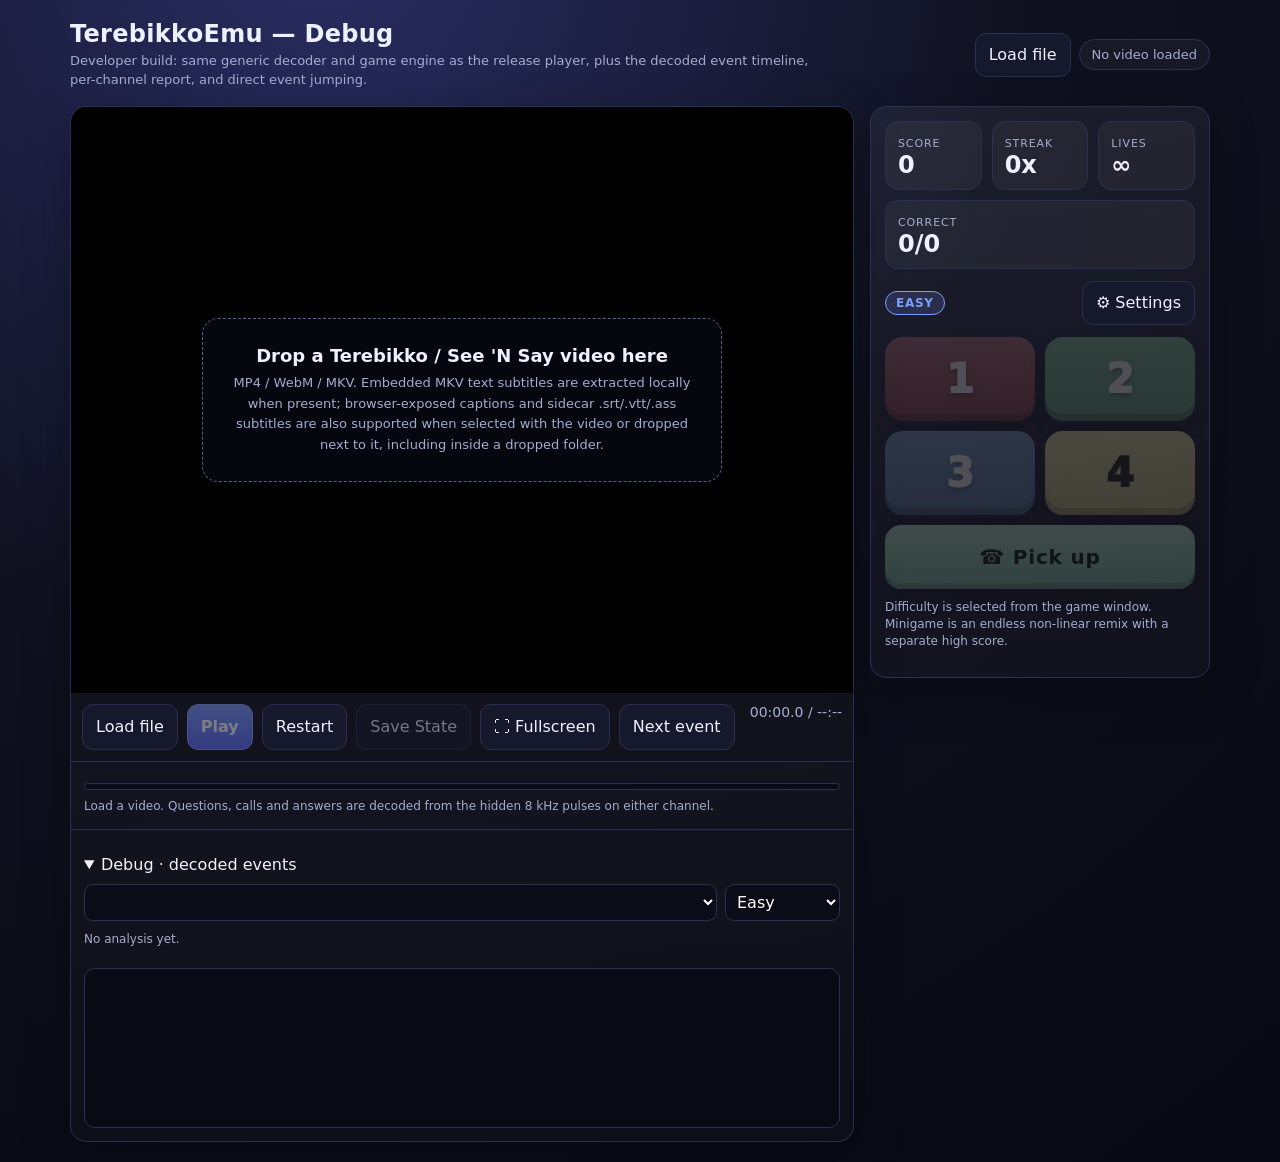
==== web/debug.html @ 81b49f6e "Web version now in tree (properly)" ====
<!doctype html>
<html lang="en">
<head>
<meta charset="utf-8" />
<meta name="viewport" content="width=device-width, initial-scale=1, viewport-fit=cover" />
<title>TerebikkoEmu — Debug</title>
<meta name="terebikko-build" content="terebikko-debug-2026-11-04" />
<style>
:root{--bg:#0c0d1a;--panel:#16182b;--ink:#eef1ff;--muted:#a6acd0;--line:#2c3050;--good:#37d99a;--bad:#ff5d74;--warn:#ffd166;--accent:#7c9cff;--red:#db3545;--green:#40b96d;--blue:#4184d9;--yellow:#e4cc42;}
*{box-sizing:border-box}
body{margin:0;background:radial-gradient(circle at 25% -5%,#282d62 0,#10111f 46%,#070811 100%);color:var(--ink);font-family:Inter,system-ui,-apple-system,Segoe UI,Roboto,Arial,sans-serif;min-height:100vh}
button,input,select{font:inherit}
button:disabled{opacity:.48;cursor:not-allowed}
.hidden{display:none!important}
.wrap{max-width:1180px;margin:0 auto;padding:20px}
header{display:flex;gap:14px;align-items:center;justify-content:space-between;flex-wrap:wrap;margin-bottom:16px}
h1{font-size:24px;margin:0;letter-spacing:.3px}
.sub{color:var(--muted);font-size:13px;margin-top:4px;max-width:760px;line-height:1.45}
.topbtns{display:flex;gap:8px;align-items:center;flex-wrap:wrap}
.pill{border:1px solid var(--line);background:rgba(255,255,255,.04);border-radius:999px;padding:7px 12px;color:var(--muted);font-size:13px;white-space:nowrap}
.btn{border:1px solid var(--line);background:var(--panel);color:var(--ink);border-radius:11px;padding:9px 13px;min-height:44px;line-height:1.1;cursor:pointer;transition:.12s;display:inline-flex;align-items:center;justify-content:center;gap:7px}
.btn:hover{filter:brightness(1.14);transform:translateY(-1px)}
.btn:disabled{opacity:.45;cursor:not-allowed;transform:none;filter:none}
.btn.primary{background:linear-gradient(180deg,#7c9cff,#5d6dff);border-color:#93a8ff;color:#fff;font-weight:700}
.grid{display:grid;grid-template-columns:minmax(0,1fr) 340px;gap:16px;align-items:start}
.panel{background:linear-gradient(180deg,rgba(255,255,255,.05),rgba(255,255,255,.02));border:1px solid var(--line);border-radius:16px;box-shadow:0 16px 48px rgba(0,0,0,.3);overflow:hidden}
.panel.pad{padding:14px}
#stage{position:relative}
.screen{position:relative;aspect-ratio:4/3;background:#000;display:grid;place-items:center;overflow:hidden}
video{width:100%;height:100%;object-fit:contain;background:#000;display:block}
video::-webkit-media-controls{display:none!important}
.maniaTransition{position:absolute;inset:0;z-index:11;overflow:hidden;background:#000;pointer-events:none;contain:layout paint}
.maniaTransition.hidden{display:none!important}
.maniaTransitionFrame{position:absolute;inset:0;width:100%;height:100%;object-fit:contain;background:#000;will-change:transform;backface-visibility:hidden}
.maniaTransitionFrame.old{z-index:1}.maniaTransitionFrame.new{z-index:2}
.subtitleOverlay{position:absolute;left:6%;right:6%;bottom:7%;z-index:12;pointer-events:none;text-align:center;white-space:pre-line;color:#fff;font-weight:850;font-size:clamp(18px,3.2vw,32px);line-height:1.22;text-shadow:0 2px 4px #000,0 0 12px #000}
.subtitleOverlay:not(.hidden){display:block}.subtitleOverlay.hidden{display:none!important}
.overlay{position:absolute;inset:0;pointer-events:none;display:grid;place-items:center;text-align:center;padding:20px}
.overlay.hidden{display:none}
.drop{border:1.5px dashed #596087;background:rgba(8,9,20,.7);border-radius:16px;padding:26px;cursor:pointer;pointer-events:auto;max-width:520px}
.drop b{display:block;font-size:18px;margin-bottom:6px}.drop span{color:var(--muted);font-size:13px;line-height:1.45}
.startOverlay{background:rgba(0,0,0,.38);z-index:13;cursor:pointer;pointer-events:auto}
.startButton{pointer-events:auto;display:grid;place-items:center;width:116px;height:116px;border-radius:999px;background:rgba(0,0,0,.52);border:1px solid rgba(255,255,255,.28);box-shadow:0 18px 60px rgba(0,0,0,.45),inset 0 0 0 10px rgba(255,255,255,.06)}
.playGlyph{font-size:58px;line-height:1;color:#fff;margin-left:8px;text-shadow:0 3px 18px rgba(0,0,0,.8)}
.fileInput{position:fixed;left:-9999px;width:1px;height:1px;opacity:0}
.bigStatus{font-weight:900;letter-spacing:.05em;text-transform:uppercase;text-shadow:0 3px 16px #000;font-size:clamp(34px,8vw,86px)}
.bigStatus.good{color:var(--good)}.bigStatus.bad{color:var(--bad)}.bigStatus.warn{color:var(--warn)}
.statusOverlay{background:rgba(8,9,20,.28);z-index:15}
.callOverlay{background:rgba(8,9,20,.5);backdrop-filter:blur(2px);z-index:16;opacity:1;transition:opacity .24s ease,background-color .24s ease;will-change:opacity}
.callOverlay.hidden{display:grid!important;opacity:0}
.callCard{border:2px solid var(--warn);border-radius:18px;padding:22px 30px;background:rgba(10,11,24,.85);box-shadow:0 0 0 4px rgba(255,209,102,.16),0 20px 60px rgba(0,0,0,.5);animation:ring .5s ease-in-out infinite alternate}
@keyframes ring{from{transform:rotate(-2deg) scale(1)}to{transform:rotate(2deg) scale(1.04)}}
.callCard .em{font-size:46px}.callCard h2{margin:6px 0 4px;font-size:26px;letter-spacing:.05em}.callCard p{margin:0;color:var(--muted)}
.qteRing{position:absolute;right:16px;top:16px;width:74px;height:74px;border-radius:999px;display:none;place-items:center;background:conic-gradient(var(--warn) var(--deg,360deg),rgba(255,255,255,.12) 0);box-shadow:inset 0 0 0 8px rgba(0,0,0,.4),0 8px 24px rgba(0,0,0,.4);font-weight:900;font-size:26px;font-variant-numeric:tabular-nums;z-index:14}
.qteRing.show{display:grid}
.qteRing span{display:grid;place-items:center;width:50px;height:50px;border-radius:999px;background:rgba(8,9,20,.9)}
.gameOver{position:absolute;inset:0;background:rgba(0,0,0,.78);display:none;place-items:center;z-index:20}
.gameOver.hidden{display:none}.gameOver:not(.hidden){display:grid}
.gameOver .inner{text-align:center}.gameOver .big{font-weight:950;font-size:clamp(40px,9vw,100px);color:#fff;text-shadow:0 0 22px rgba(255,93,116,.85)}
.gameOver .small{color:var(--muted);margin-top:8px;font-size:18px}
.results{position:absolute;inset:0;background:rgba(6,7,16,.9);display:none;place-items:center;z-index:21;padding:20px}
.results.hidden{display:none}.results:not(.hidden){display:grid}
.resultsCard{text-align:center;border:1px solid var(--line);border-radius:20px;padding:26px 34px;background:linear-gradient(180deg,rgba(24,26,46,.96),rgba(12,13,25,.96));box-shadow:0 22px 70px rgba(0,0,0,.6)}
.resultsCard h2{margin:0 0 6px;letter-spacing:.05em;text-transform:uppercase}.resultsCard .score{font-size:56px;font-weight:950;color:var(--good)}
.resultsActions{display:flex;gap:9px;justify-content:center;flex-wrap:wrap;margin-top:14px}
.difficultyOverlay{background:rgba(5,6,14,.72);backdrop-filter:blur(2px);z-index:18}
.difficultyCard{pointer-events:auto;width:min(520px,94vw);border:1px solid var(--line);border-radius:18px;background:linear-gradient(180deg,rgba(24,26,46,.98),rgba(12,13,25,.98));box-shadow:0 22px 70px rgba(0,0,0,.6);padding:18px;text-align:left}
.difficultyTabs{display:grid;grid-template-columns:repeat(4,1fr);gap:8px;margin-bottom:12px}
.difficultyChoice{border:1px solid var(--line);background:#101224;color:var(--ink);border-radius:11px;padding:10px 8px;font-weight:900;cursor:pointer}
.difficultyChoice.selected{border-color:var(--warn);box-shadow:0 0 0 2px rgba(255,209,102,.18);color:#fff}
.difficultyText{color:var(--muted);font-size:13px;line-height:1.45;min-height:38px}
.videoBar{display:flex;gap:9px;align-items:stretch;padding:11px;background:rgba(0,0,0,.2)}
.videoBar .btn{height:46px;min-height:46px}
.timeBox{margin-left:auto;color:var(--muted);font-variant-numeric:tabular-nums;font-size:14px}
.hud{display:flex;gap:10px;flex-wrap:wrap;margin-bottom:12px}
.sideTop{display:flex;align-items:center;gap:10px;margin-bottom:6px}
.sideTop #settingsBtn{margin-left:auto}
.hcard{flex:1;min-width:80px;background:rgba(255,255,255,.045);border:1px solid var(--line);border-radius:13px;padding:10px 12px}
.hcard b{display:block;font-size:24px}.hcard span{color:var(--muted);font-size:11px;text-transform:uppercase;letter-spacing:.08em}
.badge{display:inline-block;padding:4px 10px;border-radius:999px;font-size:12px;font-weight:800;letter-spacing:.06em}
.badge.hard{background:rgba(255,93,116,.18);color:var(--bad);border:1px solid var(--bad)}
.badge.veryhard{background:rgba(255,209,102,.18);color:var(--warn);border:1px solid var(--warn)}
.badge.mania{background:rgba(55,217,154,.18);color:var(--good);border:1px solid var(--good)}
.badge.practice{background:rgba(124,156,255,.16);color:var(--accent);border:1px solid var(--accent)}
.phone{display:grid;grid-template-columns:1fr 1fr;gap:10px;margin-top:12px}
.phoneBtn{border:0;border-radius:18px;color:#fff;min-height:84px;font-size:40px;font-weight:950;text-shadow:0 2px 5px rgba(0,0,0,.35);box-shadow:inset 0 -7px 0 rgba(0,0,0,.18),0 9px 20px rgba(0,0,0,.22);cursor:pointer;transition:.09s;position:relative}
.phoneBtn:active{transform:translateY(4px)}
.phoneBtn:disabled{filter:grayscale(.55) brightness(.55);cursor:not-allowed;transform:none}
.b1{background:linear-gradient(180deg,#ff6374,var(--red))}.b2{background:linear-gradient(180deg,#55d981,var(--green))}.b3{background:linear-gradient(180deg,#60a9ff,var(--blue))}.b4{background:linear-gradient(180deg,#ffe46b,var(--yellow));color:#2d2d18;text-shadow:none}
.pickupBtn{width:100%;margin-top:10px;border:0;border-radius:16px;min-height:64px;font-size:20px;font-weight:900;letter-spacing:.04em;color:#06210f;background:linear-gradient(180deg,#8df0b0,#37d99a);box-shadow:inset 0 -6px 0 rgba(0,0,0,.16),0 9px 20px rgba(0,0,0,.22);cursor:pointer;transition:.1s}
.pickupBtn:disabled{filter:grayscale(.6) brightness(.6);cursor:not-allowed}
.pickupBtn.live{animation:pulse .7s ease-in-out infinite alternate}
@keyframes pulse{from{box-shadow:inset 0 -6px 0 rgba(0,0,0,.16),0 0 0 0 rgba(55,217,154,.5)}to{box-shadow:inset 0 -6px 0 rgba(0,0,0,.16),0 0 0 12px rgba(55,217,154,0)}}
.config{padding:13px;border-top:1px solid var(--line);background:rgba(0,0,0,.12)}
.progress{height:7px;background:#0a0b16;border:1px solid var(--line);border-radius:999px;overflow:hidden;margin:8px 0}.progress i{display:block;height:100%;width:0;background:linear-gradient(90deg,#7c9cff,#37d99a);transition:width .15s}
.decodeOverlay{z-index:24;background:rgba(5,6,14,.74);backdrop-filter:blur(2px);pointer-events:auto}
.decodeCard{width:min(440px,88vw);border:1px solid var(--line);border-radius:16px;background:linear-gradient(180deg,rgba(24,26,46,.97),rgba(12,13,25,.97));box-shadow:0 20px 60px rgba(0,0,0,.55);padding:18px;text-align:left}
.decodeCard b{display:block;margin-bottom:10px;font-size:15px;letter-spacing:.08em;text-transform:uppercase}.decodeProgress{height:10px;background:#090a14;border:1px solid var(--line);border-radius:999px;overflow:hidden}.decodeProgress i{display:block;height:100%;width:0;background:linear-gradient(90deg,#7c9cff,#37d99a);transition:width .15s}.decodeCard .mini{margin-top:10px}
.sideFsBtn,.sideStateBtn{display:none;padding:8px 10px;min-width:0;white-space:nowrap;justify-content:center}
body.fs.fsControls .sideFsBtn,body.fs.fsControls .sideStateBtn{display:inline-flex}
.stateCard .mini{margin-top:0}.stateActions{display:flex;gap:8px;flex-wrap:wrap;margin-top:14px}.stateActions .btn{flex:1;min-width:120px}
.mini{font-size:12px;color:var(--muted);line-height:1.45}
.modal{position:fixed;inset:0;background:rgba(4,5,12,.7);display:none;align-items:center;justify-content:center;z-index:50;padding:18px;overflow:auto;overscroll-behavior:contain}
.modal.hidden{display:none}.modal:not(.hidden){display:flex}
.modalCard{width:min(520px,96vw);max-height:calc(100dvh - 36px);overflow:auto;-webkit-overflow-scrolling:touch;box-sizing:border-box;border:1px solid var(--line);border-radius:18px;background:linear-gradient(180deg,#181a2e,#0f1020);box-shadow:0 26px 80px rgba(0,0,0,.6);padding:20px}
.modalCard h2{margin:0 0 12px}
.row{display:flex;justify-content:space-between;align-items:center;gap:10px;padding:9px 0;border-bottom:1px solid rgba(255,255,255,.07)}
.keyRow,.padRow{cursor:pointer}.keyRow:hover,.padRow:hover{color:#fff}.keyVal,.padVal{font-family:ui-monospace,monospace;background:#0b0c18;border:1px solid var(--line);border-radius:8px;padding:4px 10px;min-width:80px;text-align:center}
.optRow{display:flex;align-items:center;gap:10px;color:var(--muted);font-size:14px;padding:8px 0}
.musicOpt{display:grid;grid-template-columns:minmax(0,1fr) auto;gap:10px;align-items:center;padding:10px 0;border-bottom:1px solid rgba(255,255,255,.07)}
.musicOpt b{display:block;color:var(--ink);font-size:14px;margin-bottom:2px}.musicOpt .mini{display:block}.musicOptActions{display:flex;gap:8px;flex-wrap:wrap;justify-content:flex-end}.musicOptActions .btn{padding:8px 10px}
.optRow input[type=number]{width:64px;background:#0b0c18;border:1px solid var(--line);border-radius:8px;color:var(--ink);padding:6px}
.optRow select{background:#0b0c18;border:1px solid var(--line);border-radius:8px;color:var(--ink);padding:6px}
.log{height:160px;overflow:auto;background:#090a14;border:1px solid var(--line);border-radius:11px;padding:9px;font-family:ui-monospace,monospace;font-size:12px;color:#cdd3ff;white-space:pre-wrap;margin-top:10px}
table{width:100%;border-collapse:collapse;font-size:12px}th,td{border-bottom:1px solid rgba(255,255,255,.08);padding:6px;text-align:left}th{color:var(--muted)}
.desktopOnly{display:flex}
body.fs{overflow:hidden;background:#000}
body.fs .wrap{max-width:none;padding:0}
body.fs header,body.fs .config,body.fs .videoBar{display:none}
body.fs aside{display:none}
body.fs .grid{grid-template-columns:1fr;gap:0;height:100vh}
body.fs main.panel{border:0;border-radius:0;box-shadow:none;background:#000}
body.fs #stage,body.fs .screen{height:100vh;aspect-ratio:auto}
body.fs video{object-fit:contain}
body.fs.fsControls .grid{grid-template-columns:minmax(0,min(calc(100vh * 4 / 3),calc(100vw - 320px))) minmax(300px,1fr);gap:0}
body.fs.fsControls #stage{height:100vh;display:grid;place-items:center;background:#000}
body.fs.fsControls .screen{width:min(100%,calc(100vh * 4 / 3));height:auto;max-height:100vh;aspect-ratio:4/3}
body.fs.fsControls aside{display:flex;flex-direction:column;height:100vh;overflow:auto;border:0;border-left:1px solid var(--line);border-radius:0;box-shadow:none;background:linear-gradient(180deg,#17192b,#090a14)}
body.fs.fsControls aside .mini{display:none}
body.fs.fsControls aside .hud{margin-bottom:14px}
body.fs.fsControls aside .phone{flex:1;grid-template-rows:1fr 1fr;min-height:0}
body.fs.fsControls aside .phoneBtn{min-height:0;font-size:clamp(34px,7vh,72px);border-radius:14px}
body.fs.fsControls aside .pickupBtn{min-height:clamp(68px,15vh,138px);font-size:clamp(20px,4vh,36px);border-radius:14px}
body.drag:before{content:'Drop a video to load';position:fixed;z-index:9999;left:50%;top:16px;transform:translateX(-50%);padding:9px 16px;border:2px dashed var(--accent);border-radius:999px;background:rgba(12,13,25,.92);font-weight:800}

/* Mobile layout pass: keep transport, result dialogs and fullscreen controls inside the phone viewport. */
@media(max-width:700px){
  body{min-height:100dvh;overflow-x:hidden;-webkit-text-size-adjust:100%;touch-action:manipulation}
  .wrap{width:100%;max-width:none;margin:0;padding:calc(10px + env(safe-area-inset-top)) 10px calc(10px + env(safe-area-inset-bottom))}
  header{gap:10px;margin-bottom:10px}
  header h1{font-size:18px}
  .sub{display:none}
  .topbtns{width:100%;display:grid;grid-template-columns:auto minmax(0,1fr);gap:9px}
  .topbtns .btn{min-height:48px;justify-content:center}
  .pill{min-width:0;display:flex;align-items:center;overflow:hidden;text-overflow:ellipsis}
  .grid{gap:10px}
  .panel{border-radius:14px}
  .panel.pad{padding:10px}
  .screen{border-radius:0}
  .overlay{padding:10px}
  .subtitleOverlay{left:4%;right:4%;bottom:5%;font-size:clamp(15px,5vw,24px);line-height:1.18}
  .drop{padding:18px 14px;border-radius:14px}
  .drop b{font-size:16px}
  .drop span{font-size:12px}
  .startButton{width:86px;height:86px}
  .playGlyph{font-size:42px}
  .qteRing{right:9px;top:9px;width:58px;height:58px;font-size:20px}
  .qteRing span{width:39px;height:39px}
  .difficultyCard{width:calc(100vw - 26px);padding:13px;border-radius:16px}
  .difficultyTabs{gap:6px}
  .difficultyChoice{padding:9px 5px;font-size:12px;border-radius:10px}
  .difficultyText{font-size:12px;min-height:0}
  .results{padding:8px;align-items:center;overflow:hidden}
  .resultsCard{width:min(100%,calc(100vw - 24px));max-height:calc(100% - 16px);overflow:auto;-webkit-overflow-scrolling:touch;padding:14px;border-radius:16px}
  .resultsCard h2{font-size:clamp(24px,7.5vw,34px);line-height:1.05;margin:0 0 4px}
  .resultsCard .score{font-size:clamp(44px,16vw,68px);line-height:1.02}
  #resultLine{font-size:clamp(15px,4.3vw,20px);line-height:1.25;margin:8px 0 0}
  .resultsActions{display:grid;grid-template-columns:1fr;gap:8px;margin-top:10px}
  .resultsActions .btn{width:100%;justify-content:center;min-height:42px;padding:8px 10px;font-size:clamp(15px,4.4vw,19px);border-radius:12px}
  .gameOver .big{font-size:clamp(34px,14vw,70px)}
  .gameOver .small{font-size:15px}
  .videoBar{display:grid;grid-template-columns:repeat(auto-fit,minmax(92px,1fr));gap:8px;padding:9px;align-items:stretch}
  .videoBar .btn{min-width:0;height:52px;min-height:52px;padding:8px 6px;justify-content:center;text-align:center;border-radius:12px;line-height:1.1;white-space:normal}
  .videoBar #fullscreenBtn{font-size:0}
  .videoBar #fullscreenBtn::after{content:'Fullscreen';font-size:15px}
  .videoBar #stateBtn{font-size:0}
  .videoBar #stateBtn::after{content:'Save';font-size:15px}
  .videoBar #nextBtn{grid-column:span 2}
  .timeBox{grid-column:1/-1;margin-left:0;text-align:center;font-size:13px;white-space:normal}
  .config{padding:10px}
  .progress{margin:6px 0}
  .mini{font-size:12px}
  .hud{display:grid;grid-template-columns:repeat(3,minmax(0,1fr));gap:8px;margin-bottom:10px}
  .hcard{min-width:0;padding:10px;border-radius:12px}
  .hcard b{font-size:clamp(22px,7vw,34px);line-height:1.08}
  .hcard span{font-size:10px}
  .hcard:last-child{grid-column:1/-1}
  .badge{font-size:12px;padding:5px 11px}
  #settingsBtn{padding:8px 10px}
  .sideFsBtn{width:48px;padding:8px 0;font-size:18px;border-radius:10px}
  .phone{gap:10px;margin-top:10px}
  .phoneBtn{min-height:clamp(70px,18vw,96px);font-size:clamp(32px,11vw,52px);border-radius:16px}
  .pickupBtn{min-height:58px;font-size:clamp(18px,6vw,26px);border-radius:14px}
  .modal{padding:10px}
  .results:not(.hidden){position:fixed;inset:0;z-index:80;display:grid;place-items:center;background:rgba(6,7,16,.88);padding:calc(12px + env(safe-area-inset-top)) calc(12px + env(safe-area-inset-right)) calc(12px + env(safe-area-inset-bottom)) calc(12px + env(safe-area-inset-left))}
  .resultsCard{width:min(100%,520px);max-height:calc(100dvh - 28px);overflow:auto;-webkit-overflow-scrolling:touch}
  .difficultyOverlay:not(.hidden){position:fixed;inset:0;z-index:79}
  .gameOver:not(.hidden){position:fixed;inset:0;z-index:78}
  .modal{padding:calc(8px + env(safe-area-inset-top)) calc(8px + env(safe-area-inset-right)) calc(8px + env(safe-area-inset-bottom)) calc(8px + env(safe-area-inset-left));align-items:flex-start}
  .modalCard{width:calc(100vw - 16px - env(safe-area-inset-left) - env(safe-area-inset-right));max-height:calc(100dvh - 16px - env(safe-area-inset-top) - env(safe-area-inset-bottom));overflow:auto;padding:13px;border-radius:16px}
  .modalCard h2{font-size:17px;margin-bottom:8px}
  .optRow{display:grid;grid-template-columns:minmax(0,1fr) auto;gap:7px;font-size:13px;padding:7px 0}
  .optRow .mini{grid-column:1/-1}
  .musicOpt{grid-template-columns:1fr;gap:8px;padding:8px 0}.musicOptActions{display:grid;grid-template-columns:1fr 1fr;justify-content:stretch}.musicOptActions .btn{width:100%;justify-content:center}
  .row{gap:8px;padding:8px 0;align-items:flex-start}.row span:first-child{min-width:0;overflow-wrap:anywhere}.keyVal,.padVal{min-width:58px;max-width:45vw;overflow:hidden;text-overflow:ellipsis;white-space:nowrap;padding:4px 7px}
}

@media(max-width:380px){
  .videoBar #nextBtn{grid-column:auto}
  .difficultyTabs{grid-template-columns:repeat(2,1fr)}
  .topbtns{grid-template-columns:1fr}
}

@media(max-height:620px){
  .modal{align-items:flex-start}
  .modalCard{max-height:calc(100dvh - 16px);padding:12px}
  .modalCard h2{font-size:16px;margin:0 0 7px}
  .row{padding:6px 0}.optRow{padding:6px 0}
}

@media(max-width:920px){
  .grid{grid-template-columns:1fr}
  .desktopOnly{display:none!important}
  body.fs.fsControls .grid{grid-template-columns:1fr;grid-template-rows:minmax(0,1fr) auto;height:100vh}
  body.fs.fsControls #stage{height:100%;min-height:0}
  body.fs.fsControls .screen{width:min(100vw,calc((100vh - 236px) * 4 / 3));height:auto;max-height:calc(100vh - 236px);aspect-ratio:4/3}
  body.fs.fsControls aside{height:auto;max-height:236px;border-left:0;border-top:1px solid var(--line);padding:8px;overflow:hidden}
  body.fs.fsControls aside .hud{display:none}
  body.fs.fsControls aside > div:first-of-type{display:none!important}
  body.fs.fsControls aside .phone{grid-template-columns:repeat(4,1fr);gap:7px;margin-top:0}
  body.fs.fsControls aside .phoneBtn{min-height:74px;font-size:30px;border-radius:11px}
  body.fs.fsControls aside .pickupBtn{min-height:58px;margin-top:7px;font-size:19px;border-radius:11px}
}

/* Fullscreen phones: use the actual remaining row height instead of letting the 4:3 stage consume the whole viewport. */
@media(max-width:920px){
  body.fs{height:100dvh;overflow:hidden;overscroll-behavior:none}
  body.fs .wrap{height:100dvh;padding:0}
  body.fs.fsControls .grid{height:100dvh;grid-template-columns:1fr;grid-template-rows:minmax(0,1fr) auto;gap:0;overflow:hidden}
  body.fs.fsControls main.panel{min-height:0;overflow:hidden}
  body.fs.fsControls #stage{height:100%;min-height:0;display:grid;place-items:stretch;overflow:hidden;background:#000}
  body.fs.fsControls .screen{width:100%;height:100%!important;max-height:none;aspect-ratio:auto;border-radius:0}
  body.fs.fsControls aside{height:auto;max-height:38dvh;border-left:0;border-top:1px solid var(--line);padding:8px calc(8px + env(safe-area-inset-right)) calc(8px + env(safe-area-inset-bottom)) calc(8px + env(safe-area-inset-left));overflow:hidden}
  body.fs.fsControls aside .hud{display:none}
  body.fs.fsControls aside > div:first-of-type{display:none!important}
  body.fs.fsControls aside .phone{grid-template-columns:repeat(4,minmax(0,1fr));gap:7px;margin-top:0}
  body.fs.fsControls aside .phoneBtn{min-height:clamp(58px,10dvh,82px);font-size:clamp(26px,6dvh,38px);border-radius:11px}
  body.fs.fsControls aside .pickupBtn{min-height:clamp(50px,8dvh,66px);margin-top:7px;font-size:clamp(17px,3.5dvh,22px);border-radius:11px}
  body.fs.fsControls .resultsCard{max-height:calc(100% - 16px)}
}

</style>
</head>
<body>
<div class="wrap">
  <header>
    <div><h1>TerebikkoEmu — Debug</h1><div class="sub">Developer build: same generic decoder and game engine as the release player, plus the decoded event timeline, per-channel report, and direct event jumping.</div></div>
    <div class="topbtns"><button class="btn" id="uploadBtnTop">Load file</button><div class="pill" id="analysisPill">No video loaded</div></div>
  </header>
  <div class="grid" id="appGrid">
    <main class="panel">
      <div id="stage">
      <div class="screen" id="screen">
        <video id="video" playsinline preload="metadata"></video>
        <div class="maniaTransition hidden" id="maniaTransition"><canvas class="maniaTransitionFrame old" id="maniaTransitionOld"></canvas><canvas class="maniaTransitionFrame new" id="maniaTransitionNew"></canvas></div>
        <div class="subtitleOverlay hidden" id="subtitleOverlay"></div>
        <div class="overlay" id="emptyOverlay"><div class="drop" id="dropZone"><b>Drop a Terebikko / See 'N Say video here</b><span>MP4 / WebM / MKV. Embedded MKV text subtitles are extracted locally when present; browser-exposed captions and sidecar .srt/.vtt/.ass subtitles are also supported when selected with the video or dropped next to it, including inside a dropped folder.</span></div></div>
        <div class="overlay hidden startOverlay" id="startOverlay"><div class="startButton" role="button" aria-label="Start"><div class="playGlyph">&#9654;</div></div></div>
        <div class="overlay hidden decodeOverlay" id="decodeOverlay"><div class="decodeCard"><b>Audio decode</b><div class="decodeProgress"><i id="decodeProgressBar"></i></div><div class="mini" id="decodeProgressText">Decoding audio...</div></div></div>
        <div class="overlay hidden statusOverlay" id="statusOverlay"><div class="bigStatus" id="statusText"></div></div>
        <div class="overlay hidden callOverlay" id="callOverlay"><div class="callCard"><div class="em">&#9742;</div><h2 id="callTitle">INCOMING CALL</h2><p id="callHint">Pick up the phone</p></div></div>
        <div class="qteRing" id="qteRing"><span id="qteNum">--</span></div>
        <div class="overlay hidden difficultyOverlay" id="difficultyOverlay"><div class="difficultyCard">
          <div class="difficultyTabs">
            <button class="difficultyChoice" data-mode="easy">Easy</button>
            <button class="difficultyChoice" data-mode="hard">Hard</button>
            <button class="difficultyChoice" data-mode="veryHard">Very hard</button>
            <button class="difficultyChoice" data-mode="mania">Minigame</button>
          </div>
          <div class="difficultyText">Choose a mode to continue. Easy is free play. Hard retries misses from checkpoints. Very hard shortens cue windows and punishes early input. Minigame is an endless high-score remix with random decoded clips, rising speed, multi-pickup bursts, questions, and short breaks.</div>
        </div></div>
        <div class="gameOver hidden" id="gameOver"><div class="inner"><div class="big" id="gameOverText">MISS!</div><div class="small" id="gameOverSub"></div></div></div>
        <div class="results hidden" id="results"><div class="resultsCard"><h2 id="resultTitle">Results</h2><div class="score" id="resultScore">0</div><p id="resultLine"></p><div class="resultsActions"><button class="btn primary hidden" id="resultRetry">Try again</button><button class="btn hidden" id="resultDifficulty">Switch difficulty</button><button class="btn" id="resultsClose">Close</button></div></div></div>
      </div>
      </div>
      <div class="videoBar">
        <button class="btn" id="uploadBtn">Load file</button>
        <button class="btn primary" id="playPause" disabled title="Load a video with a decodable audio track first.">Play</button>
        <button class="btn" id="restartBtn">Restart</button>
        <button class="btn" id="stateBtn" disabled title="Save states are available in Easy and Hard only.">Save State</button>
        <button class="btn" id="fullscreenBtn" title="Fullscreen">&#9974; Fullscreen</button>
        <button class="btn" id="nextBtn" title="Jump to next decoded event">Next event</button>
        <div class="timeBox"><span id="curTime">00:00.0</span> / <span id="durTime">--:--</span></div>
      </div>
      <div class="config">
        <div class="progress"><i id="progressBar"></i></div>
        <div class="mini" id="progressText">Load a video. Questions, calls and answers are decoded from the hidden 8 kHz pulses on either channel.</div>
      </div>

      <div class="config">
        <details open style="margin-top:12px"><summary>Debug · decoded events</summary>
          <div style="display:flex;gap:8px;margin:10px 0;flex-wrap:wrap">
            <select id="eventSelect" style="flex:1;min-width:0;background:#0b0c18;color:#fff;border:1px solid var(--line);border-radius:9px;padding:7px"></select>
            <select id="debugModeSelect" title="Debug difficulty" style="background:#0b0c18;color:#fff;border:1px solid var(--line);border-radius:9px;padding:7px">
              <option value="easy">Easy</option>
              <option value="hard">Hard</option>
              <option value="veryHard">Very hard</option>
              <option value="mania">Minigame</option>
            </select>
          </div>
          <div class="mini" id="channelReport">No analysis yet.</div>
          <div id="eventTable" style="margin-top:10px;max-height:240px;overflow:auto"></div>
          <div class="log" id="log"></div>
        </details>
      </div>

    </main>
    <aside class="panel pad">
      <div class="hud">
        <div class="hcard"><span>Score</span><b id="score">0</b></div>
        <div class="hcard"><span>Streak</span><b id="streak">0x</b></div>
        <div class="hcard"><span>Lives</span><b id="lives">&#8734;</b></div>
        <div class="hcard"><span>Correct</span><b id="qCount">0/0</b></div>
      </div>
      <div class="sideTop"><span class="badge practice" id="modeBadge">PRACTICE</span><button class="btn" id="settingsBtn">&#9881; Settings</button><button class="btn sideStateBtn" id="stateSideBtn" disabled title="Save states are available in Easy and Hard only.">Save</button><button class="btn sideFsBtn" id="fullscreenSideBtn" title="Exit fullscreen" aria-label="Exit fullscreen">⛶</button></div>
      <div class="phone">
        <button class="phoneBtn b1" data-answer="1" disabled>1</button>
        <button class="phoneBtn b2" data-answer="2" disabled>2</button>
        <button class="phoneBtn b3" data-answer="3" disabled>3</button>
        <button class="phoneBtn b4" data-answer="4" disabled>4</button>
      </div>
      <button class="pickupBtn" id="pickupBtn" disabled>&#9742; Pick up</button>
      <p class="mini" style="margin-top:10px">Difficulty is selected from the game window. Minigame is an endless non-linear remix with a separate high score.</p>

    </aside>
  </div>
</div>
  <div class="modal hidden" id="settingsModal"><div class="modalCard">
    <h2>Settings</h2>
    <label class="optRow desktopOnly"><span>Fullscreen side controls</span>
      <input id="fullscreenControlsOpt" type="checkbox" />
      <span class="mini">Keep the video on the left and use the remaining space for buttons</span>
    </label>
    <label class="optRow"><span>Gamepad rumble</span>
      <input id="gamepadRumbleOpt" type="checkbox" />
      <span class="mini">Vibrate on phone-ring prompts when the browser and controller support it</span>
    </label>
    <div class="musicOpt">
      <div>
        <b>Minigame music</b>
        <span class="mini" id="maniaMusicName">No custom music selected</span>
        <span class="mini">Custom music is used first. Without it, Minigame falls back to detected or generated music.</span>
      </div>
      <div class="musicOptActions"><button class="btn" id="chooseManiaMusic">Choose audio</button><button class="btn" id="clearManiaMusic" disabled>Clear</button></div>
    </div>
    <h2 style="margin-top:16px;font-size:16px">Keyboard controls — click a row, then press a key</h2>
    <div class="row keyRow" data-action="ans1"><span>Answer 1</span><span class="keyVal"></span></div>
    <div class="row keyRow" data-action="ans2"><span>Answer 2</span><span class="keyVal"></span></div>
    <div class="row keyRow" data-action="ans3"><span>Answer 3</span><span class="keyVal"></span></div>
    <div class="row keyRow" data-action="ans4"><span>Answer 4</span><span class="keyVal"></span></div>
    <div class="row keyRow" data-action="pickup"><span>Pick up phone</span><span class="keyVal"></span></div>
    <div class="row keyRow" data-action="pause"><span>Play / pause</span><span class="keyVal"></span></div>
    <div class="row keyRow" data-action="fullscreen"><span>Fullscreen</span><span class="keyVal"></span></div>
    <h2 style="margin-top:16px;font-size:16px">Gamepad controls — click a row, then press a button or move a stick</h2>
    <div class="mini" id="gamepadStatus">No gamepad detected</div>
    <div class="row padRow" data-action="ans1"><span>Answer 1</span><span class="padVal"></span></div>
    <div class="row padRow" data-action="ans2"><span>Answer 2</span><span class="padVal"></span></div>
    <div class="row padRow" data-action="ans3"><span>Answer 3</span><span class="padVal"></span></div>
    <div class="row padRow" data-action="ans4"><span>Answer 4</span><span class="padVal"></span></div>
    <div class="row padRow" data-action="pickup"><span>Pick up phone</span><span class="padVal"></span></div>
    <div class="row padRow" data-action="pause"><span>Play / pause</span><span class="padVal"></span></div>
    <div class="row padRow" data-action="fullscreen"><span>Fullscreen</span><span class="padVal"></span></div>
    <div style="display:flex;gap:8px;margin-top:16px;flex-wrap:wrap"><button class="btn primary" id="closeSettings">Done</button><button class="btn" id="resetKeys">Reset keys</button><button class="btn" id="resetGamepad">Reset gamepad</button></div>
  </div></div>

  <div class="modal hidden" id="stateModal"><div class="modalCard stateCard">
    <h2>Save State</h2>
    <p class="mini" id="stateStatus">Save states are only available in Easy and Hard. They are matched by exact file name plus file size.</p>
    <div class="stateActions"><button class="btn primary" id="saveStateAction">Save state</button><button class="btn" id="loadStateAction">Load state</button><button class="btn" id="closeState">Close</button></div>
  </div></div>

<input class="fileInput" id="fileInput" type="file" multiple accept="video/*,audio/*,.srt,.vtt,.ass,.ssa,text/vtt,application/x-subrip,text/plain" />
<input class="fileInput" id="maniaMusicInput" type="file" accept="audio/*,.mp3,.m4a,.aac,.ogg,.oga,.opus,.wav,.flac,.webm" />

<script type="text/plain" id="decoderWorkerSource">
/*
 * Terebikko pulse decoder worker.
 * Embedded as a text/plain script by src/web/build.js so the generated HTML
 * files remain standalone (no external worker file is fetched at runtime).
 */
'use strict';
self.onmessage = function(ev){
  try{
    const samples = ev.data.samples, sr = ev.data.sampleRate;
    const carrier = ev.data.freq || detectCarrier(samples, sr);
    const packets = decode(samples, sr, carrier);
    self.postMessage({type:'done', packets, carrier});
  } catch(err){ self.postMessage({type:'error', message: err && err.message ? err.message : String(err)}); }
};
function postProgress(value, text){ self.postMessage({type:'progress', value, text}); }
function detectCarrier(samples, sr){
  // The control tone is a single narrow carrier, but the exact frequency varies by
  // device: ~8 kHz on Telebikko/Terebikko tapes, ~7 kHz on See 'N Say. Sweep a few
  // candidates with a strided Goertzel and pick the one whose envelope is the most
  // "bursty" (peak-to-median ratio) - i.e. silent most of the time with strong pulses.
  const cands = [6000,6500,7000,7500,8000,8500,9000];
  const win = Math.max(24, Math.round(sr * 0.0015));
  const stride = win * 16;
  let best = 8000, bestRatio = 0;
  for(const f of cands){
    const c2 = 2*Math.cos(2*Math.PI*f/sr);
    const vals = [];
    for(let pos=0; pos+win<samples.length; pos+=stride){
      let s1=0, s2=0;
      for(let k=0;k<win;k++){ const s0 = samples[pos+k] + c2*s1 - s2; s2=s1; s1=s0; }
      vals.push(Math.sqrt(Math.max(0, s1*s1 + s2*s2 - c2*s1*s2)) / win);
    }
    vals.sort((a,b)=>a-b);
    const med = vals[Math.floor(vals.length/2)] || 1e-9;
    const mx = vals[vals.length-1] || 0;
    const ratio = mx / (med || 1e-9);
    if(ratio > bestRatio){ bestRatio = ratio; best = f; }
  }
  return best;
}
function percentile(arr, pct){
  const maxN = 220000, step = Math.max(1, Math.floor(arr.length / maxN)), vals = [];
  for(let i=0;i<arr.length;i+=step){ const v = arr[i]; if(Number.isFinite(v)) vals.push(v); }
  vals.sort((a,b)=>a-b);
  if(!vals.length) return 0;
  return vals[Math.max(0, Math.min(vals.length-1, Math.floor((pct/100)*(vals.length-1))))];
}
function makeEnvelope(samples, sr, freq){
  freq = freq || 8000;
  const step = Math.max(1, Math.round(sr * 0.001));
  const win = Math.max(24, Math.round(sr * 0.0015));
  const bins = Math.max(0, Math.floor((samples.length - win) / step));
  const env = new Float32Array(bins);
  const cos = new Float32Array(win), sin = new Float32Array(win);
  const w = 2*Math.PI*freq/sr;
  for(let n=0;n<win;n++){ cos[n]=Math.cos(w*n); sin[n]=Math.sin(w*n); }
  for(let i=0,pos=0;i<bins;i++,pos+=step){
    let re=0, im=0;
    for(let n=0;n<win;n++){ const x=samples[pos+n]; re += x*cos[n]; im += x*sin[n]; }
    env[i] = Math.sqrt(re*re + im*im) / win;
    if((i % 50000) === 0) postProgress(Math.min(70, (i / Math.max(1,bins))*70), 'Scanning 8 kHz envelope... ' + Math.round((i/Math.max(1,bins))*100) + '%');
  }
  return env;
}
function bitsToBytes(bits){
  const out = [], usable = bits.length - (bits.length % 8);
  for(let i=0;i<usable;i+=8){ out.push(parseInt(bits.slice(i,i+8),2)); }
  return out;
}
function hammingByte(a, b){
  let x = (a ^ b) & 0xFF, n = 0;
  while(x){ n += x & 1; x >>= 1; }
  return n;
}
function decodeAnswerFromBits(bits){
  // Generic answer-pulse decode. Answer pulses are framed by opcode byte 0 = 0x0D /
  // 0x1D, i.e. the bit pattern "000 x 1101" at the start of the packet. Byte 2 holds
  // the correct button in its top two bits; its low nibble is a 0xE/0xF validity
  // marker. answer = top-2-bits(byte2)+1. The tapes send answer pulses in redundant
  // pairs, so accept a one-bit opcode error on longer packets at lower confidence; the
  // event-level vote can then use the clean companion pulse without per-tape signatures.
  if(bits.length < 24) return {answer:null, confidence:0};
  const byte0 = parseInt(bits.slice(0, 8), 2);
  const byte2 = parseInt(bits.slice(16, 24), 2);
  const low = byte2 & 0x0F;
  if(!(low === 0x0F || low === 0x0E)) return {answer:null, confidence:0};
  const opcodeErr = Math.min(hammingByte(byte0, 0x0D), hammingByte(byte0, 0x1D));
  if(opcodeErr > 1 || (opcodeErr === 1 && bits.length < 32)) return {answer:null, confidence:0};
  const markerConfidence = low === 0x0F ? 1.0 : 0.85;
  return {answer:((byte2 >> 6) & 3) + 1, confidence: opcodeErr === 0 ? markerConfidence : markerConfidence * 0.55, candidate: opcodeErr === 1};
}
function classifyControl(bits){
  // Control opcodes share the high nibble 0xA (byte0 1010xxxx). The next two bits
  // pick the event: 101010=pick-up ring (0xA8), 101011=talk/sound (0xAC),
  // 101000=intro/demo (0xA2).
  if(bits.length < 6) return null;
  const p = bits.slice(0,6);
  if(p === '101010'){
    // Intro/demo pulse trains sometimes decode a single noisy 0xAA/0xAB-style byte
    // while retaining the intro payload marker 0xD?. Do not turn those into calls.
    if(bits.length >= 32){
      const byte3 = parseInt(bits.slice(24, 32), 2);
      if((byte3 & 0xF0) === 0xD0) return 'intro';
    }
    return 'pickup';
  }
  if(p === '101011') return 'sound';
  if(p === '101000') return 'intro';
  return null;
}
function buildPacket(run, bits, mode, leaderMark, leaderGap, markErr, gapErr, nbits){
  const bytes = bitsToBytes(bits);
  const meta = decodeAnswerFromBits(bits);
  const control = meta.answer != null ? null : classifyControl(bits);
  const quality = Math.max(0, 1 - (Math.abs(leaderMark-20)/12 + Math.abs(leaderGap-10)/8 + (markErr+gapErr)/Math.max(1,nbits)/4) / 4);
  return {time:run.s/1000, bits, bytes, answer:meta.answer, answerConfidence:meta.confidence,
          answerCandidate: !!meta.candidate, kind: meta.answer != null && !meta.candidate ? 'answer' : control,
          quality, nbits:bits.length, mode};
}
function parseAtThreshold(env, threshold){
  const runs = [];
  let value = env[0] > threshold, start = 0;
  for(let i=1;i<env.length;i++){ const v = env[i] > threshold; if(v !== value){ runs.push({v:value,s:start,e:i}); value=v; start=i; } }
  runs.push({v:value,s:start,e:env.length});
  const packets = [];
  for(let i=0;i<runs.length-3;i++){
    const r = runs[i], gap = runs[i+1];
    if(!r.v || gap.v) continue;
    const leaderMark = r.e - r.s, leaderGap = gap.e - gap.s;
    if(!(leaderMark>=14 && leaderMark<=31 && leaderGap>=5 && leaderGap<=17)) continue;
    // Parser A: classic mark+gap run lengths.
    let bits = '', j = i+2, markErr = 0, gapErr = 0, nbits = 0;
    while(j+1 < runs.length && bits.length < 48){
      const m = runs[j], g = runs[j+1];
      if(!m.v || g.v) break;
      const ml = m.e-m.s, gl = g.e-g.s;
      if(!(ml>=1 && ml<=6)) break;
      if(!(gl>=1 && gl<=10)) break;
      bits += (gl >= 3 ? '1' : '0');
      markErr += Math.abs(ml - 2);
      gapErr += Math.min(Math.abs(gl - 2), Math.abs(gl - 4));
      nbits++; j += 2;
    }
    if(bits.length >= 16) packets.push(buildPacket(r, bits, 'gap-run', leaderMark, leaderGap, markErr, gapErr, nbits));
    // Parser B: data-mark start-to-start periods (survives clipped/split silences).
    const marks = [];
    for(let k=i+2;k<runs.length;k++){
      const rr = runs[k];
      if(!rr.v) continue;
      const len = rr.e - rr.s;
      if(len >= 12) break;
      if(rr.s - r.s > 260) break;
      if(len < 1 || len > 7) continue;
      const last = marks[marks.length - 1];
      if(last && rr.s - last.e <= 1 && rr.e - last.s <= 7){ last.e = rr.e; }
      else { if(last && rr.s - last.s > 10) break; marks.push({s:rr.s,e:rr.e}); }
      if(marks.length >= 50) break;
    }
    if(marks.length >= 17){
      let pbits = '', pMarkErr = 0, pPeriodErr = 0, pN = 0;
      for(let k=0;k<marks.length-1 && pbits.length<48;k++){
        const ml = marks[k].e - marks[k].s;
        const dt = marks[k+1].s - marks[k].s;
        if(!(dt >= 3 && dt <= 9)) break;
        pbits += (dt >= 5 ? '1' : '0');
        pMarkErr += Math.abs(ml - 2);
        pPeriodErr += Math.min(Math.abs(dt - 4), Math.abs(dt - 6));
        pN++;
      }
      if(pbits.length >= 16) packets.push(buildPacket(r, pbits, 'start-period', leaderMark, leaderGap, pMarkErr, pPeriodErr, pN));
    }
  }
  return packets;
}
function votePulseAnswer(reads){
  const valid = (reads || []).filter(p => p.answer >= 1 && p.answer <= 4);
  if(!valid.length) return {answer:null, confidence:0};
  const scores = new Map();
  for(const p of valid){
    const w = (Number(p.answerConfidence)||0.5) + (Number(p.quality)||0) + Math.min(1, (Number(p.nbits)||0)/40);
    scores.set(p.answer, (scores.get(p.answer)||0) + w);
  }
  let best = null, bestScore = -Infinity, total = 0;
  for(const [a,s] of scores.entries()){ total += s; if(s > bestScore){ best = a; bestScore = s; } }
  return {answer:best, confidence: total > 0 ? bestScore/total : 0};
}
function packetScore(p){
  return (p.kind === 'answer' ? 8 : (p.answerCandidate ? 4 : 0)) + (Number(p.answerConfidence)||0)*8 + (p.kind?2:0) + p.nbits/36 + p.quality + (p.mode === 'start-period' ? 0.15 : 0);
}
function dedupe(packets){
  packets.sort((a,b)=>a.time-b.time);
  const out=[];
  for(const p of packets){
    const last = out[out.length-1];
    if(last && Math.abs(p.time-last.time)<0.035){ if(packetScore(p) > packetScore(last)) out[out.length-1] = p; }
    else out.push(p);
  }
  return out;
}
function decode(samples, sr, freq){
  freq = freq || detectCarrier(samples, sr);
  postProgress(0, 'Preparing ' + Math.round(freq/1000) + ' kHz envelope...');
  const env = makeEnvelope(samples, sr, freq);
  postProgress(72, 'Choosing thresholds...');
  const base = percentile(env, 50), high = percentile(env, 99.9);
  if(!(high > base)) return [];
  const ratios = [0.22,0.28,0.34,0.40,0.46,0.52,0.60];
  let all=[];
  for(let i=0;i<ratios.length;i++){
    all = all.concat(parseAtThreshold(env, base + ratios[i]*(high-base)));
    postProgress(75 + (i+1)/ratios.length*22, 'Parsing pulse packets... threshold '+(i+1)+'/'+ratios.length);
  }
  all.sort((a,b)=>a.time-b.time);
  // Vote each answer pulse over ALL raw threshold reads before dedupe collapses them.
  const answered = all.filter(p => p.answer >= 1 && p.answer <= 4);
  const pulses = [];
  for(const p of answered){
    const last = pulses[pulses.length-1];
    if(last && p.time - last.t1 < 0.12){ last.reads.push(p); last.t1 = p.time; }
    else pulses.push({t0:p.time, t1:p.time, reads:[p]});
  }
  for(const pu of pulses){ const v = votePulseAnswer(pu.reads); pu.answer = v.answer; pu.confidence = v.confidence; }
  const packets = dedupe(all).filter(p => p.nbits>=20 || p.answer!=null || p.answerCandidate || p.kind);
  for(const p of packets){
    if(p.answer >= 1 && p.answer <= 4){
      const pu = pulses.find(u => p.time >= u.t0 - 0.06 && p.time <= u.t1 + 0.06);
      if(pu && pu.answer){ p.answer = pu.answer; p.answerConfidence = pu.confidence; }
    }
  }
  postProgress(99, 'Decoded ' + packets.length + ' packets.');
  return packets;
}

</script>
<script>
'use strict';
/* Generated by src/web/build.js from src/web/js/. Do not edit this file directly. */
window.TEREBIKKO_DEBUG = true;
window.TEREBIKKO_PICKUP_COIN_PRESET = null;
/* --- src/web/js/engine.js --- */

/*
 * Shared Terebikko engine: both-channel audio analysis, event timeline
 * construction and decoder-worker plumbing. Pure logic (no DOM) except for
 * reading the embedded worker source when a decode starts.
 */

// The decoder worker is embedded as plain text by src/web/build.js so each generated
// HTML file stays standalone. Read it only when a decode actually starts.
function decoderWorkerSource(){
  const node = document.getElementById('decoderWorkerSource');
  if(!node) throw new Error('Decoder worker source is missing from the page.');
  return node.textContent;
}

function clamp(n,a,b){ return Math.max(a, Math.min(b,n)); }
function round2(x){ return Math.round(x*100)/100; }
function fmtTime(t){
  if(!Number.isFinite(t)) return '--:--';
  const m = Math.floor(t/60), s = t - m*60;
  return String(m).padStart(2,'0') + ':' + s.toFixed(1).padStart(4,'0');
}
function byteHex(bytes){ return (bytes||[]).map(b=>b.toString(16).toUpperCase().padStart(2,'0')).join(' '); }
function hammingByteForEvent(a,b){ let x=(a^b)&255, n=0; while(x){ n += x&1; x >>= 1; } return n; }
function byteAnswerForEvent(bytes){
  if(!bytes || bytes.length < 3) return null;
  const opcodeErr = hammingByteForEvent(bytes[0], 0x0D);
  const marker = bytes[2] & 0x0F;
  if(opcodeErr > 1 || !(marker === 0x0E || marker === 0x0F)) return null;
  return ((bytes[2] >> 6) & 3) + 1;
}
function exactByteAnswerForEvent(bytes){
  if(!bytes || bytes.length < 3 || bytes[0] !== 0x0D) return null;
  const marker = bytes[2] & 0x0F;
  if(!(marker === 0x0E || marker === 0x0F)) return null;
  return ((bytes[2] >> 6) & 3) + 1;
}

// Decide an answer (1-4) from a set of reads by weighted majority.
function voteAnswer(reads){
  const valid = (reads||[]).filter(p => p && p.answer >= 1 && p.answer <= 4);
  if(!valid.length) return null;
  const scores = new Map();
  for(const p of valid){
    const w = (Number(p.answerConfidence)||0.5) + (Number(p.quality)||0) + Math.min(1, (Number(p.nbits)||0)/40);
    scores.set(p.answer, (scores.get(p.answer)||0) + w);
  }
  let best = null, bestScore = -Infinity;
  for(const [a,s] of scores.entries()){ if(s > bestScore){ best = a; bestScore = s; } }
  return best;
}

// Run the off-thread decoder on one channel's samples.
function runDecodeWorker(samples, sampleRate, onProgress){
  return new Promise((resolve, reject)=>{
    const blob = new Blob([decoderWorkerSource()], {type:'application/javascript'});
    const url = URL.createObjectURL(blob);
    const worker = new Worker(url);
    worker.onmessage = ev => {
      const m = ev.data;
      if(m.type === 'progress' && onProgress) onProgress(m.value, m.text);
      if(m.type === 'done'){ URL.revokeObjectURL(url); worker.terminate(); resolve({packets:m.packets, carrier:m.carrier}); }
      if(m.type === 'error'){ URL.revokeObjectURL(url); worker.terminate(); reject(new Error(m.message)); }
    };
    worker.onerror = err => { URL.revokeObjectURL(url); worker.terminate(); reject(err); };
    worker.postMessage({samples, sampleRate}, [samples.buffer]);
  });
}

// Decode every channel and pick the one with the most answer pulses. The Telebikko /
// See 'N Say signal can live on either the left or right channel, so we never assume.
async function analyzeChannels(audioBuf, prefer, onProgress){
  const sr = audioBuf.sampleRate;
  const n = audioBuf.numberOfChannels;
  const order = [];
  if(prefer === 'left') order.push(0);
  else if(prefer === 'right' && n > 1) order.push(1);
  else { for(let c=0;c<n;c++) order.push(c); }
  const results = [];
  for(const c of order){
    const samples = audioBuf.getChannelData(c).slice();
    const { packets, carrier } = await runDecodeWorker(samples, sr, onProgress);
    const answers = packets.filter(p => p.answer >= 1 && p.answer <= 4).length;
    results.push({channel:c, packets, answers, carrier});
  }
  results.sort((a,b)=> b.answers - a.answers || a.channel - b.channel);
  return { chosen: results[0], all: results, channelName: c => (c===0?'Left':c===1?'Right':'Ch'+c) };
}

const DELAYED_CUE_DB = [
  {
    id:'see-n-say-treasure-hunt-red-countdown',
    carrier:7000,
    answerBytes:'0D E8 7F EE',
    minute:7,
    secondMin:35,
    secondMax:45,
    previousType:'sound',
    gapMin:6.5,
    gapMax:8.5
  }
];
function applyDelayedCueDatabase(events, meta){
  const carrier = Math.round((meta && meta.carrier) || 0);
  for(const entry of DELAYED_CUE_DB){
    if(entry.carrier && Math.abs(carrier - entry.carrier) > 250) continue;
    for(let i=0;i<events.length;i++){
      const e = events[i];
      if(e.type !== 'answer' || e.bytes !== entry.answerBytes) continue;
      const minute = Math.floor(e.start / 60), second = e.start - minute * 60;
      if(minute !== entry.minute || second < entry.secondMin || second > entry.secondMax) continue;
      const prev = events[i-1];
      if(entry.previousType && (!prev || prev.type !== entry.previousType)) continue;
      const gap = prev ? e.start - prev.start : 0;
      if(gap < entry.gapMin || gap > entry.gapMax) continue;
      e.delayedCue = true;
      e.delayedCueId = entry.id;
      e.earlyGuardStart = round2(prev.start);
      e.cueGap = round2(gap);
    }
  }
}

// Build the play timeline: pick-up rings, talk/sound pulses and answer questions.
function buildEvents(packets, meta){
  const ps = (packets||[]).filter(p => p.kind || p.answerCandidate).slice().sort((a,b)=>a.time-b.time);
  const groups = [];
  for(const p of ps){
    const g = groups[groups.length-1];
    if(g && p.time - g.t1 < 1.0){ g.items.push(p); g.t1 = p.time; }
    else groups.push({t0:p.time, t1:p.time, items:[p]});
  }
  const events = [];
  for(const g of groups){
    const exact = g.items.filter(p => p.kind === 'answer' && p.answer >= 1 && p.answer <= 4);
    const ans = g.items.filter(p => (p.kind === 'answer' || p.answerCandidate) && p.answer >= 1 && p.answer <= 4);
    if(exact.length){
      const t0 = Math.min(...exact.map(p => p.time));
      const primary = exact.filter(p => p.time - t0 < 0.12);
      let answer = voteAnswer(primary.length ? primary : exact);
      if(ans.some(p => p.answerCandidate)){
        let correctedByCandidate = false;
        const candidates = ans.filter(p => p.answerCandidate && p.time - t0 >= 0.15 && p.time - t0 <= 0.45);
        const primaryAnswers = [...new Set((primary.length ? primary : exact).map(p => p.answer).filter(a => a >= 1 && a <= 4))];
        const candidateAnswers = [...new Set(candidates.map(p => p.answer).filter(a => a >= 1 && a <= 4))];
        if(primaryAnswers.length === 1 && candidateAnswers.length === 1 && primaryAnswers[0] !== candidateAnswers[0]){
          const candidateQuality = Math.max(...candidates.map(p => Number(p.quality)||0));
          const primaryHasGapRun = (primary.length ? primary : exact).some(p => p.mode === 'gap-run');
          if(candidateQuality >= 0.82 && primaryHasGapRun){ answer = candidateAnswers[0]; correctedByCandidate = true; }
        }
        const candidateVote = !correctedByCandidate && answer === primaryAnswers[0] ? voteAnswer(ans) : null;
        if(candidateVote != null) answer = candidateVote;
      }
      const companions = ans.filter(p => p.time - t0 >= 0.15 && p.time - t0 <= 0.45);
      if(companions.length){
        const primarySet = primary.length ? primary : exact.filter(p => p.time - t0 < 0.15);
        const primaryByteAnswers = [...new Set(primarySet.map(p => exactByteAnswerForEvent(p.bytes)).filter(a => a >= 1 && a <= 4))];
        const companionByteAnswers = [...new Set(companions.map(p => exactByteAnswerForEvent(p.bytes)).filter(a => a >= 1 && a <= 4))];
        if(primaryByteAnswers.length === 1 && companionByteAnswers.length === 1 &&
           primaryByteAnswers[0] === companionByteAnswers[0] && answer !== primaryByteAnswers[0]){
          answer = primaryByteAnswers[0];
        }
      }
      // Window length from the primary->companion pulse spacing, else a default.
      // Exact-only pairs keep the primary-pulse answer. Recovered one-bit candidates
      // are allowed to join the vote so a noisy primary can be corrected by its clean
      // companion without game-specific rules.
      const times = [...new Set(ans.map(p => round2(p.time)))].sort((x,y)=>x-y);
      let dur = 10;
      if(times.length >= 2){ const gap = times[1] - times[0]; if(gap >= 0.15 && gap <= 0.45) dur = clamp(gap*40, 7, 14); }
      events.push({type:'answer', start:round2(t0), end:round2(t0+dur), answer, bytes:byteHex(exact[0].bytes)});
    } else {
      const typed = g.items.filter(p => p.kind);
      if(!typed.length) continue;
      const counts = {};
      for(const p of typed) counts[p.kind] = (counts[p.kind]||0) + 1;
      const kind = Object.entries(counts).sort((a,b)=>b[1]-a[1])[0][0];
      events.push({type:kind, start:round2(g.t0), end:round2(g.t1), bytes:byteHex(typed[0].bytes)});
    }
  }
  // Pick-up rings get a reaction window that runs until the caller starts talking.
  for(let i=0;i<events.length;i++){
    if(events[i].type === 'pickup'){
      const next = events[i+1];
      const winEnd = next ? Math.min(next.start, events[i].start + 7) : events[i].start + 5;
      events[i].end = round2(Math.max(events[i].start + 2.0, winEnd));
    }
  }
  // Resume point for a failed QTE: replay from just before the prompt.
  for(let i=0;i<events.length;i++){
    const e = events[i];
    if(e.type === 'answer'){
      const prev = events[i-1];
      e.checkpoint = round2(prev && (e.start - prev.start) < 16 ? Math.max(0, prev.start - 0.4) : Math.max(0, e.start - 6));
    } else if(e.type === 'pickup'){
      e.checkpoint = round2(Math.max(0, e.start - 0.6));
    }
  }
  applyDelayedCueDatabase(events, meta || {});
  return events;
}

// The interactive subset that hard mode scores / fails on.
function playEvents(events){ return (events||[]).filter(e => e.type === 'pickup' || e.type === 'answer'); }

/* --- src/web/js/controller.js --- */
/*
 * Player UI and game-state controller.
 * Shared by the release and debug pages; window.TEREBIKKO_DEBUG enables the
 * developer-only panels and window.TEREBIKKO_PICKUP_COIN_PRESET supplies the
 * optional coin sounds settings injected at build time.
 */
const DEBUG = !!window.TEREBIKKO_DEBUG;
const PICKUP_COIN_PRESET = window.TEREBIKKO_PICKUP_COIN_PRESET || null;
const $ = id => document.getElementById(id);
const video = $('video');

const DEFAULT_KEYS = { ans1:'1', ans2:'2', ans3:'3', ans4:'4', pickup:'Enter', pause:'p', fullscreen:'f' };
const DEFAULT_GAMEPAD = {
  ans1:{type:'button', index:0}, ans2:{type:'button', index:1}, ans3:{type:'button', index:2}, ans4:{type:'button', index:3},
  pickup:{type:'button', index:4}, pause:{type:'button', index:9}, fullscreen:{type:'button', index:8}
};
const KEY_STORE = 'terebikko.keys', GAMEPAD_STORE = 'terebikko.gamepad', OPT_STORE = 'terebikko.opts', MANIA_STORE = 'terebikko.maniaHigh', STATE_STORE = 'terebikko.saveStates';
const STATE_DB_NAME = 'TerebikkoEmuStateDatabase', STATE_DB_VERSION = 1, STATE_DB_STORE = 'saveStates';

const G = {
  audioBuf:null, audioDecoded:false, audioDecoding:false, audioDecodeError:null, decodeProgressTimer:null, events:[], play:[], analysis:null,
  subtitleCues:[], subtitleLabel:'', subtitleMode:'none', subtitleTrack:null, currentFileKey:null, currentFileMeta:null,
  curIdx:0, active:null, running:false, internalSeek:false, pauseLockUntil:0,
  score:0, streak:0, best:0, lives:3, correct:0, wrong:0, ended:false,
  keys: loadJSON(KEY_STORE, DEFAULT_KEYS),
  pads: loadJSON(GAMEPAD_STORE, DEFAULT_GAMEPAD),
  opts: loadJSON(OPT_STORE, { mode:'easy', hard:false, lives:3, fullscreenControls:true, gamepadRumble:true }),
  saveStates: loadJSON(STATE_STORE, {}), stateDb:null, stateDbReady:false, stateDbPromise:null, stateDbError:null,
  pendingDifficultyAction:null,
  mania:{active:false, prompt:null, round:0, high:loadNumber(MANIA_STORE, 0), nextAt:0, breakUntil:0, clipEnd:0, wasMuted:false, beatTimer:null, music:null, musicSource:null, musicGain:null, musicClip:null, usingMusic:false, musicUrl:null, musicFileName:'', transitionToken:0},
  sfx:null, awaitingRebind:null, awaitingPadRebind:null, padPrev:{}, padLoopStarted:false, padConnected:false, padStatus:'No gamepad detected', rumbleTimer:null, rumbleUntil:0
};

function loadJSON(k, d){ try{ return Object.assign({}, d, JSON.parse(localStorage.getItem(k)||'{}')); }catch(_){ return Object.assign({}, d); } }
G.opts.channel = 'auto';
function loadNumber(k, d){ try{ const n = Number(localStorage.getItem(k)); return Number.isFinite(n) ? n : d; }catch(_){ return d; } }
function saveJSON(k, v){ try{ localStorage.setItem(k, JSON.stringify(v)); }catch(_){ } }

function normalizeSaveName(name){ return String(name || 'media').trim().toLowerCase(); }
function displayFileName(name){ return String(name || 'media'); }
function bytesLabel(n){ n = Number(n)||0; if(n >= 1073741824) return (n/1073741824).toFixed(2) + ' GB'; if(n >= 1048576) return (n/1048576).toFixed(1) + ' MB'; if(n >= 1024) return (n/1024).toFixed(1) + ' KB'; return n + ' B'; }
function makeFileMeta(file){
  return {
    fileName:displayFileName(file && file.name),
    nameKey:normalizeSaveName(file && file.name),
    size:Number(file && file.size) || 0,
    lastModified:Number(file && file.lastModified) || 0,
    duration:0
  };
}
function stateIdForMeta(meta){
  if(!meta) return '';
  return normalizeSaveName(meta.fileName || meta.name || '') + '|' + String(Number(meta.size) || 0);
}
function currentSaveMeta(){
  if(G.currentFileMeta) return G.currentFileMeta;
  if(video && video.dataset && video.dataset.fileName){
    return {
      fileName:video.dataset.fileName || 'media',
      nameKey:normalizeSaveName(video.dataset.fileName || 'media'),
      size:Number(video.dataset.fileSize) || 0,
      lastModified:Number(video.dataset.fileLastModified) || 0,
      duration:Number(video.dataset.fileDuration) || 0
    };
  }
  return null;
}
function legacyStateMetaFromKey(key){
  const parts = String(key || '').split('|');
  if(parts.length >= 3){
    const size = Number(parts[parts.length - 2]) || 0;
    const lastModified = Number(parts[parts.length - 1]) || 0;
    const fileName = parts.slice(0, parts.length - 2).join('|') || '';
    return {fileName, nameKey:normalizeSaveName(fileName), size, lastModified, duration:0};
  }
  return null;
}
function normalizeSaveStateRecord(st, fallbackKey){
  if(!st || typeof st !== 'object') return null;
  const legacy = legacyStateMetaFromKey(st.fileKey || fallbackKey || '');
  const fileName = displayFileName(st.fileName || (legacy && legacy.fileName) || 'media');
  const size = Number(st.fileSize != null ? st.fileSize : (legacy && legacy.size)) || 0;
  const meta = {fileName, nameKey:normalizeSaveName(st.fileNameKey || fileName), size, lastModified:Number(st.fileLastModified != null ? st.fileLastModified : (legacy && legacy.lastModified)) || 0, duration:Number(st.fileDuration) || 0};
  const id = st.id || stateIdForMeta(meta) || String(fallbackKey || '');
  return Object.assign({}, st, {
    id,
    fileKey:id,
    fileName,
    fileNameKey:meta.nameKey,
    fileSize:meta.size,
    fileLastModified:meta.lastModified,
    fileDuration:meta.duration,
    dbVersion:1
  });
}
function loadSaveStates(){ return G.saveStates && typeof G.saveStates === 'object' ? G.saveStates : {}; }
function cacheSaveStateRecord(st){
  const rec = normalizeSaveStateRecord(st, st && (st.id || st.fileKey));
  if(!rec || !rec.id) return null;
  const map = loadSaveStates();
  map[rec.id] = rec;
  G.saveStates = map;
  return rec;
}
function storeSaveStates(map){
  G.saveStates = map && typeof map === 'object' ? map : {};
  try{ localStorage.setItem(STATE_STORE, JSON.stringify(G.saveStates)); return true; }catch(_){ return false; }
}
function idbReq(req){ return new Promise((resolve,reject)=>{ req.onsuccess=()=>resolve(req.result); req.onerror=()=>reject(req.error || new Error('IndexedDB request failed.')); }); }
function openSaveStateDb(){
  if(!('indexedDB' in window)) return Promise.reject(new Error('IndexedDB is not available in this browser.'));
  return new Promise((resolve,reject)=>{
    const req = indexedDB.open(STATE_DB_NAME, STATE_DB_VERSION);
    req.onupgradeneeded = ()=>{
      const db = req.result;
      let store;
      if(!db.objectStoreNames.contains(STATE_DB_STORE)) store = db.createObjectStore(STATE_DB_STORE, {keyPath:'id'});
      else store = req.transaction.objectStore(STATE_DB_STORE);
      if(store && !store.indexNames.contains('fileNameKey')) store.createIndex('fileNameKey', 'fileNameKey', {unique:false});
      if(store && !store.indexNames.contains('fileSize')) store.createIndex('fileSize', 'fileSize', {unique:false});
      if(store && !store.indexNames.contains('savedAt')) store.createIndex('savedAt', 'savedAt', {unique:false});
      if(store && !store.indexNames.contains('mode')) store.createIndex('mode', 'mode', {unique:false});
    };
    req.onsuccess = ()=>resolve(req.result);
    req.onerror = ()=>reject(req.error || new Error('Could not open save-state database.'));
    req.onblocked = ()=>reject(new Error('Save-state database is blocked by another open tab.'));
  });
}
async function ensureSaveStateDb(){
  if(G.stateDbReady && G.stateDb) return G.stateDb;
  if(G.stateDbPromise) return G.stateDbPromise;
  G.stateDbPromise = openSaveStateDb().then(db=>{ G.stateDb = db; G.stateDbReady = true; G.stateDbError = null; return db; }).catch(err=>{ G.stateDbReady = false; G.stateDbError = err && err.message ? err.message : String(err); throw err; });
  return G.stateDbPromise;
}
async function readSaveStateDb(){
  const db = await ensureSaveStateDb();
  const tx = db.transaction(STATE_DB_STORE, 'readonly');
  return await idbReq(tx.objectStore(STATE_DB_STORE).getAll());
}
async function writeSaveStateDb(st){
  const rec = normalizeSaveStateRecord(st, st && (st.id || st.fileKey));
  if(!rec || !rec.id) throw new Error('Save state has no file database key.');
  const db = await ensureSaveStateDb();
  await new Promise((resolve,reject)=>{
    const tx = db.transaction(STATE_DB_STORE, 'readwrite');
    tx.oncomplete = resolve;
    tx.onerror = ()=>reject(tx.error || new Error('Could not write save-state database.'));
    tx.onabort = ()=>reject(tx.error || new Error('Save-state database write was aborted.'));
    tx.objectStore(STATE_DB_STORE).put(rec);
  });
  return rec;
}
async function initSaveStateDatabase(){
  const merged = {};
  const legacy = loadJSON(STATE_STORE, {});
  Object.keys(legacy || {}).forEach(k=>{ const rec = normalizeSaveStateRecord(legacy[k], k); if(rec && rec.id) merged[rec.id] = rec; });
  try{
    const rows = await readSaveStateDb();
    (rows || []).forEach(st=>{ const rec = normalizeSaveStateRecord(st, st && (st.id || st.fileKey)); if(rec && rec.id) merged[rec.id] = rec; });
    G.stateDbReady = true;
    G.stateDbError = null;
    Object.keys(merged).forEach(k=>{ writeSaveStateDb(merged[k]).catch(()=>{}); });
  }catch(err){
    G.stateDbError = err && err.message ? err.message : String(err || 'Save-state database unavailable.');
  }
  storeSaveStates(merged);
  updateStateButtons();
}
function findSavedStateForMeta(meta){
  if(!meta) return null;
  const map = loadSaveStates();
  const exact = map[stateIdForMeta(meta)];
  if(exact) return exact;
  const nameKey = normalizeSaveName(meta.fileName || meta.name || '');
  const size = Number(meta.size) || 0;
  let best = null;
  Object.keys(map).forEach(k=>{
    const st = map[k];
    if(!st) return;
    const stName = normalizeSaveName(st.fileNameKey || st.fileName || '');
    const stSize = Number(st.fileSize) || 0;
    if(stName === nameKey && stSize === size){
      if(!best || Number(st.savedAt || 0) > Number(best.savedAt || 0)) best = st;
    }
  });
  return best;
}
function on(id, ev, fn){ const n = $(id); if(n) n.addEventListener(ev, fn); }
function show(id, yes){ const n = $(id); if(n) n.classList.toggle('hidden', !yes); }
function setText(id, t){ const n = $(id); if(n) n.textContent = t; }
function log(msg){ if(!DEBUG) return; const n = $('log'); if(!n) return; n.textContent += '[' + fmtTime(video.currentTime||0) + '] ' + msg + '\n'; n.scrollTop = n.scrollHeight; }

/* ---------- sound effects (answer feedback only; ring/pick-up live in the video audio) ---------- */
function sfxCtx(){ const AC = window.AudioContext||window.webkitAudioContext; if(!AC) return null; if(!G.sfx) G.sfx = new AC(); if(G.sfx.state==='suspended') G.sfx.resume().catch(()=>{}); return G.sfx; }
function tone(freq, dur, type, gain, when){ const c = sfxCtx(); if(!c) return; const t = c.currentTime+(when||0); const o = c.createOscillator(), g = c.createGain(); o.type=type||'sine'; o.frequency.setValueAtTime(freq,t); g.gain.setValueAtTime(0.0001,t); g.gain.exponentialRampToValueAtTime(gain||0.08,t+0.01); g.gain.exponentialRampToValueAtTime(0.0001,t+dur); o.connect(g).connect(c.destination); o.start(t); o.stop(t+dur+0.03); }
function sfxCoin(){
  const p = PICKUP_COIN_PRESET || {};
  const c = sfxCtx(); if(!c) return false;
  const now = c.currentTime;
  const base = clamp(Math.pow(Number(p.p_base_freq)||0.72, 2) * 1900, 420, 1800);
  const arp = clamp(1 + (Number(p.p_arp_mod)||0.55) * 0.95, 1.2, 2.1);
  const vol = clamp((Number(p.sound_vol)||0.25) * 0.72, 0.12, 0.24);
  const notes = [base, base * arp, base * arp * 1.22];
  notes.forEach((f,i)=>{
    const t = now + i * 0.055;
    const o = c.createOscillator(), g = c.createGain();
    o.type = (Number(p.wave_type) === 1) ? 'square' : 'triangle';
    o.frequency.setValueAtTime(f, t);
    g.gain.setValueAtTime(0.0001, t);
    g.gain.exponentialRampToValueAtTime(vol * (1 - i * 0.12), t + 0.006);
    g.gain.exponentialRampToValueAtTime(0.0001, t + 0.16 + i * 0.03);
    o.connect(g).connect(c.destination);
    o.start(t); o.stop(t + 0.22 + i * 0.03);
  });
  return true;
}
function sfxCorrect(){ if(sfxCoin()) return; tone(880,0.09,'square',0.16,0); tone(1320,0.12,'square',0.13,0.07); tone(1760,0.14,'triangle',0.11,0.14); }
function sfxManiaAnswer(){ if(sfxCoin()) return; tone(880,0.055,'square',0.14,0); tone(1320,0.07,'square',0.12,0.055); tone(1760,0.085,'triangle',0.1,0.12); }
function sfxManiaPickup(){ tone(520,0.055,'square',0.13,0); tone(780,0.07,'square',0.11,0.05); }
function sfxManiaStep(){ tone(620,0.04,'square',0.09,0); }
function sfxWrong(){ tone(200,0.18,'square',0.05,0); tone(150,0.22,'square',0.045,0.05); }
function sfxGameOver(){ const c = sfxCtx(); if(!c) return; const o = c.createOscillator(), g = c.createGain(); o.type='sawtooth'; const now=c.currentTime; o.frequency.setValueAtTime(300,now); o.frequency.exponentialRampToValueAtTime(60,now+0.8); g.gain.setValueAtTime(0.0001,now); g.gain.exponentialRampToValueAtTime(0.08,now+0.04); g.gain.exponentialRampToValueAtTime(0.0001,now+0.85); o.connect(g).connect(c.destination); o.start(now); o.stop(now+0.9); }
function sfxWin(){ [523,659,784,1046].forEach((f,i)=>tone(f,0.18,'triangle',0.05,i*0.12)); }

/* ---------- decoded-audio playback gate ---------- */
function decodedAudioReady(){
  return !!(video.src && G.audioDecoded && G.audioBuf && !G.audioDecoding && !G.audioDecodeError);
}
function decodedAudioBlockReason(){
  if(G.audioDecodeError) return G.audioDecodeError;
  if(G.audioDecoding) return 'Audio is still decoding. Playback is locked until decoding finishes.';
  if(!video.src) return 'Load a video with a decodable audio track first.';
  return 'No fully decoded audio is available. Load a video with a decodable audio track.';
}
function requireDecodedAudio(action){
  if(decodedAudioReady()) return true;
  const msg = decodedAudioBlockReason();
  log((action || 'play') + ' blocked: ' + msg);
  try{ video.pause(); }catch(_){ }
  if(G.audioDecodeError) setProgress(0, 'Audio decode error: ' + msg);
  else if(G.audioDecoding) setProgress(2, msg);
  else setProgress(0, msg);
  updateHud();
  return false;
}
function stopDecodeProgressPulse(){
  if(G.decodeProgressTimer){ clearInterval(G.decodeProgressTimer); G.decodeProgressTimer = null; }
}
function startDecodeProgressPulse(from, to, text){
  stopDecodeProgressPulse();
  const start = performance.now();
  const lo = clamp(Number(from)||0, 0, 100);
  const hi = clamp(Number(to)||lo, lo, 99);
  setProgress(lo, text || 'Decoding audio...');
  G.decodeProgressTimer = setInterval(()=>{
    const elapsed = performance.now() - start;
    const eased = 1 - Math.exp(-elapsed / 2600);
    setProgress(lo + (hi - lo) * eased, text || 'Decoding audio...');
  }, 120);
}
function showDecodeProgress(on){
  const n = $('decodeOverlay');
  if(n) n.classList.toggle('hidden', !on);
}
function readFileBufferWithProgress(file){
  return new Promise((resolve, reject)=>{
    const reader = new FileReader();
    reader.onerror = ()=>reject(new Error('Could not read the selected file.'));
    reader.onabort = ()=>reject(new Error('File read was aborted.'));
    reader.onprogress = ev=>{
      if(ev.lengthComputable && ev.total > 0){
        const pct = ev.loaded / ev.total;
        setProgress(2 + pct * 18, 'Reading file... ' + Math.round(pct * 100) + '%');
      } else setProgress(6, 'Reading file...');
    };
    reader.onload = ()=>resolve(reader.result);
    reader.readAsArrayBuffer(file);
  });
}
function playVideo(action){
  if(!requireDecodedAudio(action || 'play')) return;
  video.play().catch(err=>{ log('play failed: ' + (err && err.message ? err.message : err)); updateHud(); });
}
function beginAudioDecodeLoad(){
  try{ video.pause(); }catch(_){ }
  G.currentFileKey = null;
  G.currentFileMeta = null;
  if(video && video.dataset){ delete video.dataset.fileKey; delete video.dataset.fileName; delete video.dataset.fileSize; delete video.dataset.fileLastModified; delete video.dataset.fileDuration; }
  stopDecodeProgressPulse();
  showDecodeProgress(true);
  G.audioBuf = null;
  G.audioDecoded = false;
  G.audioDecoding = true;
  G.audioDecodeError = null;
  G.analysis = null;
  clearSubtitles();
  G.events = [];
  G.play = [];
  G.mania.musicClip = null;
  G.curIdx = 0;
  G.active = null;
  G.running = false;
  G.ended = false;
}
function failAudioDecodeLoad(err){
  stopDecodeProgressPulse();
  G.currentFileKey = null;
  G.currentFileMeta = null;
  if(video && video.dataset){ delete video.dataset.fileKey; delete video.dataset.fileName; delete video.dataset.fileSize; delete video.dataset.fileLastModified; delete video.dataset.fileDuration; }
  showDecodeProgress(false);
  const raw = err && err.message ? err.message : String(err || 'Audio decoding failed.');
  const msg = raw || 'Audio decoding failed.';
  G.audioBuf = null;
  G.audioDecoded = false;
  G.audioDecoding = false;
  G.audioDecodeError = msg;
  G.analysis = null;
  G.events = [];
  G.play = [];
  G.mania.musicClip = null;
  stopMania();
  clearActive();
  try{ video.pause(); }catch(_){ }
  if(video.dataset.url){ try{ URL.revokeObjectURL(video.dataset.url); }catch(_){ } delete video.dataset.url; }
  video.removeAttribute('src');
  try{ video.load(); }catch(_){ }
  showStartOverlay(false);
  showDifficulty(false);
  show('emptyOverlay', true);
  setText('analysisPill', 'Audio error');
  setProgress(0, 'Audio decode error: ' + msg);
  updateHud();
}


/* ---------- subtitle support ---------- */
function fileExt(name){ const m = String(name||'').toLowerCase().match(/\.([^.]+)$/); return m ? m[1] : ''; }
function fileStem(name){ return String(name||'').replace(/\.[^.]*$/, ''); }
function normStem(name){ return fileStem(name).toLowerCase().replace(/[\s._-]+$/,''); }
function isSubtitleFile(file){
  const ext = fileExt(file && file.name);
  return !!file && (['vtt','srt','ass','ssa'].includes(ext) || /subrip|webvtt|text\/vtt/i.test(file.type||''));
}
function isMediaFile(file){
  if(!file || isSubtitleFile(file)) return false;
  if(/^(video|audio)\//i.test(file.type||'')) return true;
  return ['mp4','m4v','mov','webm','mkv','ogv','ogg','avi','mpg','mpeg','mp3','m4a','aac','wav','flac'].includes(fileExt(file.name));
}
function pickMediaAndSubtitle(files){
  const list = Array.from(files || []).filter(Boolean);
  const media = list.find(isMediaFile) || list.find(f=>!isSubtitleFile(f));
  if(!media) return {media:null, subtitle:null};
  const subs = list.filter(isSubtitleFile);
  if(!subs.length) return {media, subtitle:null};
  const mediaStem = normStem(media.name);
  let best = null, bestScore = -1;
  subs.forEach(sub=>{
    const subStem = normStem(sub.name);
    let score = 0;
    if(subStem === mediaStem) score = 4;
    else if(subStem.startsWith(mediaStem + '.') || subStem.startsWith(mediaStem + '_') || subStem.startsWith(mediaStem + '-')) score = 3;
    else if(mediaStem && subStem.includes(mediaStem)) score = 2;
    else score = 1;
    if(score > bestScore){ best = sub; bestScore = score; }
  });
  return {media, subtitle:best};
}
function readEntryFile(entry, prefix){
  return new Promise(resolve=>{
    if(!entry) return resolve([]);
    if(entry.isFile){
      entry.file(file=>{
        try{ Object.defineProperty(file, 'relativePath', {value:(prefix || '') + file.name, configurable:true}); }catch(_){ }
        resolve([file]);
      }, ()=>resolve([]));
      return;
    }
    if(entry.isDirectory){
      const reader = entry.createReader();
      const out = [];
      const readBatch = ()=>reader.readEntries(async entries=>{
        if(!entries.length) return resolve(out);
        for(const child of entries){ out.push(...await readEntryFile(child, (prefix || '') + entry.name + '/')); }
        readBatch();
      }, ()=>resolve(out));
      readBatch();
      return;
    }
    resolve([]);
  });
}
async function filesFromDrop(dataTransfer){
  if(!dataTransfer) return [];
  const items = Array.from(dataTransfer.items || []);
  if(items.length && items.some(item=>item.webkitGetAsEntry)){
    const out = [];
    for(const item of items){
      const entry = item.webkitGetAsEntry && item.webkitGetAsEntry();
      if(entry) out.push(...await readEntryFile(entry, ''));
      else { const f = item.getAsFile && item.getAsFile(); if(f) out.push(f); }
    }
    if(out.length) return out;
  }
  return Array.from(dataTransfer.files || []);
}
function htmlEntityDecode(text){
  if(!/[&]/.test(text||'')) return text || '';
  const ta = htmlEntityDecode.ta || (htmlEntityDecode.ta = document.createElement('textarea'));
  ta.innerHTML = text;
  return ta.value;
}
function cleanSubtitleText(text){
  return htmlEntityDecode(String(text||'')
    .replace(/\{[^}]*\}/g, '')
    .replace(/\\[Nn]/g, '\n')
    .replace(/<br\s*\/?>/gi, '\n')
    .replace(/<[^>]+>/g, '')
    .split('\n').map(line=>line.trim()).join('\n').replace(/\n{3,}/g, '\n\n').trim());
}
function parseSubtitleTime(raw){
  const s = String(raw||'').trim().replace(',', '.');
  const m = s.match(/^(?:(\d+):)?(\d{1,2}):(\d{2})(?:\.(\d{1,3}))?/);
  if(!m) return NaN;
  const h = Number(m[1] || 0), min = Number(m[2] || 0), sec = Number(m[3] || 0);
  let frac = 0;
  if(m[4]) frac = Number(m[4]) / Math.pow(10, m[4].length);
  return h*3600 + min*60 + sec + frac;
}
function parseVttOrSrt(text){
  const src = String(text||'').replace(/^\uFEFF/, '').replace(/\r/g, '');
  const blocks = src.split(/\n{2,}/);
  const cues = [];
  blocks.forEach(block=>{
    const lines = block.split('\n').map(line=>line.trim()).filter(line=>line.length);
    if(!lines.length) return;
    if(/^WEBVTT/i.test(lines[0]) || /^NOTE\b/i.test(lines[0]) || /^STYLE\b/i.test(lines[0]) || /^REGION\b/i.test(lines[0])) return;
    const arrowIndex = lines.findIndex(line=>line.includes('-->'));
    if(arrowIndex < 0) return;
    const parts = lines[arrowIndex].split(/\s+-->\s+/);
    if(parts.length < 2) return;
    const start = parseSubtitleTime(parts[0]);
    const end = parseSubtitleTime(parts[1].split(/\s+/)[0]);
    if(!Number.isFinite(start) || !Number.isFinite(end) || end <= start) return;
    const body = cleanSubtitleText(lines.slice(arrowIndex + 1).join('\n'));
    if(body) cues.push({start, end, text:body});
  });
  cues.sort((a,b)=>a.start-b.start || a.end-b.end);
  return cues;
}
function splitAssFields(s, count){
  const out = [];
  let rest = String(s||'');
  for(let i=0;i<count-1;i++){
    const idx = rest.indexOf(',');
    if(idx < 0){ out.push(rest); rest = ''; continue; }
    out.push(rest.slice(0, idx));
    rest = rest.slice(idx + 1);
  }
  out.push(rest);
  return out;
}
function parseAss(text){
  const lines = String(text||'').replace(/^\uFEFF/, '').replace(/\r/g, '').split('\n');
  let inEvents = false, format = null;
  const cues = [];
  for(const raw of lines){
    const line = raw.trim();
    if(/^\[Events\]/i.test(line)){ inEvents = true; continue; }
    if(/^\[/.test(line)){ inEvents = false; continue; }
    if(!inEvents) continue;
    if(/^Format:/i.test(line)){
      format = line.replace(/^Format:\s*/i,'').split(',').map(x=>x.trim().toLowerCase());
      continue;
    }
    if(!format || !/^Dialogue:/i.test(line)) continue;
    const vals = splitAssFields(line.replace(/^Dialogue:\s*/i,''), format.length);
    const si = format.indexOf('start'), ei = format.indexOf('end'), ti = format.indexOf('text');
    if(si < 0 || ei < 0 || ti < 0) continue;
    const start = parseSubtitleTime(vals[si]);
    const end = parseSubtitleTime(vals[ei]);
    const body = cleanSubtitleText(vals[ti]);
    if(Number.isFinite(start) && Number.isFinite(end) && end > start && body) cues.push({start, end, text:body});
  }
  cues.sort((a,b)=>a.start-b.start || a.end-b.end);
  return cues;
}
function parseSubtitleText(text, filename){
  const ext = fileExt(filename);
  if(ext === 'ass' || ext === 'ssa') return parseAss(text);
  return parseVttOrSrt(text);
}


function isMkvName(name){
  const ext = fileExt(name);
  return ext === 'mkv' || ext === 'mka' || ext === 'mks' || ext === 'webm';
}
function ebmlReadVint(view, pos, keepMarker){
  if(pos >= view.byteLength) return null;
  const first = view.getUint8(pos);
  if(first === 0) return null;
  let mask = 0x80, len = 1;
  while(len <= 8 && !(first & mask)){ mask >>= 1; len++; }
  if(len > 8 || pos + len > view.byteLength) return null;
  let value = keepMarker ? first : (first & (mask - 1));
  let unknown = !keepMarker && ((first & (mask - 1)) === (mask - 1));
  for(let i=1;i<len;i++){
    const b = view.getUint8(pos + i);
    value = value * 256 + b;
    if(!keepMarker && b !== 0xFF) unknown = false;
  }
  return {value, length:len, unknown};
}
function ebmlReadElement(view, pos, limit){
  const id = ebmlReadVint(view, pos, true);
  if(!id) return null;
  const size = ebmlReadVint(view, pos + id.length, false);
  if(!size) return null;
  const dataStart = pos + id.length + size.length;
  let dataEnd = size.unknown ? limit : dataStart + size.value;
  if(dataEnd > limit) dataEnd = limit;
  if(dataStart > dataEnd) return null;
  return {id:id.value, size:size.value, dataStart, dataEnd, next:dataEnd, unknown:size.unknown};
}
function ebmlEachChild(view, start, end, fn){
  let pos = start, guard = 0;
  end = Math.min(end, view.byteLength);
  while(pos < end && guard++ < 1000000){
    const el = ebmlReadElement(view, pos, end);
    if(!el || el.next <= pos) break;
    fn(el);
    pos = el.next;
  }
}
function ebmlUint(view, start, end){
  let v = 0;
  for(let p=start;p<end;p++) v = v * 256 + view.getUint8(p);
  return v;
}
function ebmlFloat(view, start, end){
  const n = end - start;
  if(n === 4) return view.getFloat32(start, false);
  if(n === 8) return view.getFloat64(start, false);
  return NaN;
}
function ebmlBytes(view, start, end){
  return new Uint8Array(view.buffer, view.byteOffset + start, Math.max(0, end - start));
}
function ebmlString(view, start, end){
  try{ return new TextDecoder('utf-8').decode(ebmlBytes(view, start, end)).replace(/\0+$/g,'').trim(); }
  catch(_){ return ''; }
}
function parseMkvInfo(view, start, end){
  const info = {timecodeScale:1000000, duration:null};
  ebmlEachChild(view, start, end, el=>{
    if(el.id === 0x2AD7B1) info.timecodeScale = ebmlUint(view, el.dataStart, el.dataEnd) || 1000000;
    else if(el.id === 0x4489) info.duration = ebmlFloat(view, el.dataStart, el.dataEnd);
  });
  return info;
}
function parseMkvTrackEntry(view, start, end){
  const tr = {number:null, type:null, codec:'', name:'', language:'', defaultDuration:null, flagDefault:0, codecPrivate:null};
  ebmlEachChild(view, start, end, el=>{
    if(el.id === 0xD7) tr.number = ebmlUint(view, el.dataStart, el.dataEnd);
    else if(el.id === 0x83) tr.type = ebmlUint(view, el.dataStart, el.dataEnd);
    else if(el.id === 0x86) tr.codec = ebmlString(view, el.dataStart, el.dataEnd);
    else if(el.id === 0x536E) tr.name = ebmlString(view, el.dataStart, el.dataEnd);
    else if(el.id === 0x22B59C || el.id === 0x22B59D) tr.language = ebmlString(view, el.dataStart, el.dataEnd);
    else if(el.id === 0x23E383) tr.defaultDuration = ebmlUint(view, el.dataStart, el.dataEnd);
    else if(el.id === 0x88) tr.flagDefault = ebmlUint(view, el.dataStart, el.dataEnd);
    else if(el.id === 0x63A2) tr.codecPrivate = ebmlString(view, el.dataStart, el.dataEnd);
  });
  return tr;
}
function parseMkvTracks(view, start, end){
  const tracks = [];
  ebmlEachChild(view, start, end, el=>{
    if(el.id === 0xAE){
      const tr = parseMkvTrackEntry(view, el.dataStart, el.dataEnd);
      if(tr.number != null) tracks.push(tr);
    }
  });
  return tracks;
}
function isMkvTextSubtitleTrack(track){
  if(!track || track.type !== 0x11) return false;
  const c = String(track.codec || '').toUpperCase();
  return c === 'S_TEXT/UTF8' || c === 'S_TEXT/ASS' || c === 'S_TEXT/SSA' || c === 'S_TEXT/WEBVTT' || c.indexOf('D_WEBVTT/') === 0;
}
function mkvTrackLabel(track){
  const bits = [];
  if(track.name) bits.push(track.name);
  if(track.language) bits.push(track.language);
  if(track.codec) bits.push(track.codec.replace(/^S_TEXT\//i,'').replace(/^D_WEBVTT\//i,'WebVTT '));
  return bits.length ? bits.join(' · ') : 'MKV subtitle track ' + track.number;
}
function parseMkvBlock(view, start, end){
  const tn = ebmlReadVint(view, start, false);
  if(!tn) return null;
  let p = start + tn.length;
  if(p + 3 > end) return null;
  const relTime = view.getInt16(p, false); p += 2;
  const flags = view.getUint8(p++);
  const lacing = (flags >> 1) & 0x03;
  if(lacing) return null;
  return {trackNumber:tn.value, relTime, payloadStart:p, payloadEnd:end};
}
function parseMkvBlockGroup(view, start, end){
  let block = null, duration = null;
  ebmlEachChild(view, start, end, el=>{
    if(el.id === 0xA1) block = parseMkvBlock(view, el.dataStart, el.dataEnd);
    else if(el.id === 0x9B) duration = ebmlUint(view, el.dataStart, el.dataEnd);
  });
  if(block) block.duration = duration;
  return block;
}
function decodeMkvSubtitlePayload(view, track, start, end){
  let raw = ebmlString(view, start, end).replace(/^\uFEFF/, '').replace(/\0/g, '').trim();
  if(!raw) return '';
  const codec = String(track.codec || '').toUpperCase();
  if(codec === 'S_TEXT/ASS' || codec === 'S_TEXT/SSA'){
    if(/^Dialogue:/i.test(raw)){
      const vals = splitAssFields(raw.replace(/^Dialogue:\s*/i,''), 10);
      raw = vals.length >= 10 ? vals[9] : raw;
    } else {
      const vals = splitAssFields(raw, 9);
      raw = vals.length >= 9 ? vals[8] : raw;
    }
  } else if(codec === 'S_TEXT/WEBVTT' || codec.indexOf('D_WEBVTT/') === 0){
    const lines = raw.replace(/\r/g,'').split('\n');
    const arrow = lines.findIndex(line=>line.indexOf('-->') >= 0);
    if(arrow >= 0) raw = lines.slice(arrow + 1).join('\n');
  }
  return cleanSubtitleText(raw);
}
function addMkvSubtitleCue(view, cuesByTrack, track, block, clusterTime, timecodeScale){
  if(!track || !block) return;
  const text = decodeMkvSubtitlePayload(view, track, block.payloadStart, block.payloadEnd);
  if(!text) return;
  const start = Math.max(0, (clusterTime + block.relTime) * timecodeScale / 1000000000);
  let duration = block.duration != null ? block.duration * timecodeScale / 1000000000 : 0;
  let fallback = false;
  if(!Number.isFinite(duration) || duration <= 0){
    if(track.defaultDuration) duration = track.defaultDuration / 1000000000;
    if(!Number.isFinite(duration) || duration <= 0){ duration = 4.0; fallback = true; }
  }
  const cue = {start, end:start + Math.max(0.2, duration), text, fallback};
  let list = cuesByTrack.get(track.number);
  if(!list){ list = []; cuesByTrack.set(track.number, list); }
  list.push(cue);
}
function parseMkvCluster(view, start, end, textTrackByNumber, cuesByTrack, timecodeScale){
  let clusterTime = 0;
  const pending = [];
  ebmlEachChild(view, start, end, el=>{
    if(el.id === 0xE7) clusterTime = ebmlUint(view, el.dataStart, el.dataEnd);
    else if(el.id === 0xA3){
      const block = parseMkvBlock(view, el.dataStart, el.dataEnd);
      if(block && textTrackByNumber.has(block.trackNumber)) pending.push(block);
    } else if(el.id === 0xA0){
      const block = parseMkvBlockGroup(view, el.dataStart, el.dataEnd);
      if(block && textTrackByNumber.has(block.trackNumber)) pending.push(block);
    }
  });
  pending.forEach(block=>addMkvSubtitleCue(view, cuesByTrack, textTrackByNumber.get(block.trackNumber), block, clusterTime, timecodeScale));
}
function finalizeMkvCues(cues){
  cues.sort((a,b)=>a.start-b.start || a.end-b.end);
  for(let i=0;i<cues.length;i++){
    const cue = cues[i], next = cues[i+1];
    if(cue.fallback && next && next.start > cue.start){
      cue.end = Math.min(cue.end, Math.max(cue.start + 0.2, next.start - 0.02));
    }
    delete cue.fallback;
  }
  return cues.filter(c=>Number.isFinite(c.start) && Number.isFinite(c.end) && c.end > c.start && c.text);
}
function extractMkvEmbeddedSubtitles(buf, filename){
  if(!buf || !isMkvName(filename)) return null;
  const view = new DataView(buf);
  let segment = null;
  ebmlEachChild(view, 0, view.byteLength, el=>{ if(!segment && el.id === 0x18538067) segment = el; });
  if(!segment) return null;
  let info = {timecodeScale:1000000}, tracks = [], clusters = [];
  ebmlEachChild(view, segment.dataStart, segment.dataEnd, el=>{
    if(el.id === 0x1549A966) info = parseMkvInfo(view, el.dataStart, el.dataEnd);
    else if(el.id === 0x1654AE6B) tracks = tracks.concat(parseMkvTracks(view, el.dataStart, el.dataEnd));
    else if(el.id === 0x1F43B675) clusters.push(el);
  });
  const textTracks = tracks.filter(isMkvTextSubtitleTrack);
  if(!textTracks.length) return {cues:[], reason:'No text subtitle track found in the MKV.'};
  const byNumber = new Map(textTracks.map(t=>[t.number, t]));
  const cuesByTrack = new Map();
  clusters.forEach(cluster=>parseMkvCluster(view, cluster.dataStart, cluster.dataEnd, byNumber, cuesByTrack, info.timecodeScale || 1000000));
  const candidates = textTracks.map(track=>({track, cues:finalizeMkvCues(cuesByTrack.get(track.number) || [])})).filter(x=>x.cues.length);
  if(!candidates.length) return {cues:[], reason:'No readable text cues found in MKV subtitle tracks.'};
  candidates.sort((a,b)=>{
    const df = (b.track.flagDefault ? 1 : 0) - (a.track.flagDefault ? 1 : 0);
    if(df) return df;
    return b.cues.length - a.cues.length;
  });
  return {cues:candidates[0].cues, label:mkvTrackLabel(candidates[0].track), track:candidates[0].track, trackCount:textTracks.length};
}
function loadMkvEmbeddedSubtitlesFromBuffer(buf, file){
  if(G.subtitleMode === 'sidecar' || (G.subtitleCues && G.subtitleCues.length)) return false;
  const res = extractMkvEmbeddedSubtitles(buf, file && file.name);
  if(!res) return false;
  if(res.cues && res.cues.length){
    G.subtitleCues = res.cues;
    G.subtitleLabel = 'MKV embedded: ' + (res.label || 'text track');
    G.subtitleMode = 'mkv';
    G.subtitleTrack = null;
    renderSubtitles();
    log('Loaded MKV embedded subtitles: ' + G.subtitleLabel + ' (' + res.cues.length + ' cues)');
    return true;
  }
  if(res.reason) log('MKV subtitle scan: ' + res.reason);
  return false;
}
function clearSubtitles(){
  G.subtitleCues = [];
  G.subtitleLabel = '';
  G.subtitleMode = 'none';
  G.subtitleTrack = null;
  if(video.textTracks){ Array.from(video.textTracks).forEach(t=>{ try{ t.mode = 'disabled'; }catch(_){ } }); }
  renderSubtitles();
}
function subtitleSummary(){
  if(G.subtitleCues && G.subtitleCues.length) return ' Subtitles: ' + (G.subtitleLabel || 'sidecar') + ' (' + G.subtitleCues.length + ' cues).';
  if(G.subtitleTrack) return ' Subtitles: ' + (G.subtitleLabel || 'embedded') + '.';
  return '';
}
async function loadSidecarSubtitles(file, mediaFile){
  if(!file) return false;
  const text = await file.text();
  const cues = parseSubtitleText(text, file.name);
  if(!cues.length) throw new Error('Subtitle file has no readable cues: ' + file.name);
  G.subtitleCues = cues;
  G.subtitleLabel = file.name;
  G.subtitleMode = 'sidecar';
  G.subtitleTrack = null;
  renderSubtitles();
  log('Loaded sidecar subtitles: ' + file.name + ' (' + cues.length + ' cues) for ' + (mediaFile && mediaFile.name ? mediaFile.name : 'media'));
  return true;
}
function refreshEmbeddedSubtitles(){
  if(G.subtitleMode === 'sidecar' || (G.subtitleCues && G.subtitleCues.length)) return false;
  const tracks = video.textTracks ? Array.from(video.textTracks) : [];
  const cand = tracks.find(t=>/^(subtitles|captions)$/i.test(t.kind || '')) || tracks.find(t=>/subtitle|caption/i.test((t.label||'') + ' ' + (t.language||'')));
  tracks.forEach(t=>{ try{ t.mode = (t === cand) ? 'hidden' : 'disabled'; }catch(_){ } });
  if(cand){
    G.subtitleTrack = cand;
    G.subtitleMode = 'embedded';
    G.subtitleLabel = cand.label || cand.language || 'embedded track';
    log('Enabled embedded subtitles: ' + G.subtitleLabel);
    renderSubtitles();
    return true;
  }
  G.subtitleTrack = null;
  if(G.subtitleMode !== 'sidecar') G.subtitleMode = 'none';
  renderSubtitles();
  return false;
}
function renderSubtitles(){
  const out = $('subtitleOverlay');
  if(!out) return;
  // Keep the preview thumbnail clean. Sidecar/embedded subtitle cues are rendered only after
  // the user actually starts playback; otherwise a cue at the 120-frame preview point can
  // appear burned over the idle thumbnail.
  if(!G.running && !G.ended){
    out.textContent = '';
    out.classList.add('hidden');
    return;
  }
  const t = video.currentTime || 0;
  let texts = [];
  if(G.subtitleCues && G.subtitleCues.length){
    texts = G.subtitleCues.filter(c=>t + 0.02 >= c.start && t <= c.end + 0.02).map(c=>c.text).filter(Boolean);
  } else if(G.subtitleTrack && G.subtitleTrack.activeCues){
    try{ texts = Array.from(G.subtitleTrack.activeCues).map(c=>cleanSubtitleText(c.text || '')).filter(Boolean); }catch(_){ texts = []; }
  }
  if(texts.length){
    out.textContent = texts.join('\n');
    out.classList.remove('hidden');
  } else {
    out.textContent = '';
    out.classList.add('hidden');
  }
}

/* ---------- file loading + analysis ---------- */
function handleFiles(files){
  const picked = pickMediaAndSubtitle(files);
  if(!picked.media){ setProgress(0, 'No playable video/audio file found.'); return; }
  handleFile(picked.media, picked.subtitle);
}
async function handleFile(file, sidecarSubtitle){
  if(!file) return;
  beginAudioDecodeLoad();
  G.currentFileMeta = makeFileMeta(file);
  G.currentFileKey = stateIdForMeta(G.currentFileMeta);
  video.dataset.fileKey = G.currentFileKey;
  video.dataset.fileName = G.currentFileMeta.fileName;
  video.dataset.fileSize = String(G.currentFileMeta.size || 0);
  video.dataset.fileLastModified = String(G.currentFileMeta.lastModified || 0);
  if(video.dataset.url) URL.revokeObjectURL(video.dataset.url);
  const url = URL.createObjectURL(file);
  video.dataset.url = url; video.src = url; video.controls = false;
  video.addEventListener('loadedmetadata', ()=>{
    if(G.currentFileMeta){
      G.currentFileMeta.duration = Number.isFinite(video.duration) ? video.duration : 0;
      if(video.dataset) video.dataset.fileDuration = String(G.currentFileMeta.duration || 0);
      updateStateButtons();
    }
    if(!G.running && !G.ended){
      G.internalSeek = true;
      // Use a real preview frame instead of the first black/opening frame. 120 frames at the emulator's nominal 30 fps is 4 seconds.
      try{
        const d = Number.isFinite(video.duration) ? video.duration : 0;
        const previewAt = Math.min(120 / 30, Math.max(0, d - 0.01));
        video.currentTime = previewAt;
      }catch(_){ }
      setTimeout(()=>{ G.internalSeek = false; renderSubtitles(); }, 120);
    }
    refreshEmbeddedSubtitles();
    setTimeout(refreshEmbeddedSubtitles, 250);
    setTimeout(refreshEmbeddedSubtitles, 1200);
  }, {once:true});
  show('emptyOverlay', false);
  showStartOverlay(false);
  showDifficulty(false);
  resetGame();
  if(sidecarSubtitle){
    loadSidecarSubtitles(sidecarSubtitle, file).catch(err=>{
      log('subtitle load failed: ' + (err && err.message ? err.message : err));
      setProgress(2, 'Subtitle error: ' + (err && err.message ? err.message : err) + ' Audio decode continues...');
    });
  }
  setText('analysisPill', 'Loaded: ' + file.name);
  setProgress(2, 'Decoding audio... Play is locked until decoding completes.');
  updateHud();
  try { await analyze(file); }
  catch(err){ failAudioDecodeLoad(err); log('scan failed: ' + (err && err.message ? err.message : err)); }
}
function setProgress(p, text){
  const value = clamp(p,0,100).toFixed(1)+'%';
  const b = $('progressBar'); if(b) b.style.width = value;
  const db = $('decodeProgressBar'); if(db) db.style.width = value;
  if(text){ setText('progressText', text); setText('decodeProgressText', text); }
}

async function analyze(file){
  const AC = window.AudioContext||window.webkitAudioContext;
  if(!AC) throw new Error('Web Audio is not available in this browser. Audio cannot be decoded.');
  const ctx = new AC();
  try{
    const buf = await readFileBufferWithProgress(file);
    if(!(G.subtitleMode === 'sidecar' || (G.subtitleCues && G.subtitleCues.length)) && isMkvName(file && file.name)){
      setProgress(21, 'Scanning MKV embedded subtitles...');
      try{ loadMkvEmbeddedSubtitlesFromBuffer(buf, file); }
      catch(err){ log('MKV subtitle scan failed: ' + (err && err.message ? err.message : err)); }
    }
    let audioBuf;
    try{
      startDecodeProgressPulse(22, 55, 'Decoding audio... Play is locked until decoding completes.');
      audioBuf = await ctx.decodeAudioData(buf.slice(0));
      stopDecodeProgressPulse();
      setProgress(55, 'Audio decoded. Scanning channels for the 8 kHz signal...');
    }catch(err){
      stopDecodeProgressPulse();
      throw new Error('No decodable audio track found. Load a video/audio file with an audio track supported by this browser.');
    }
    if(!audioBuf || !audioBuf.numberOfChannels || !Number.isFinite(audioBuf.duration) || audioBuf.duration <= 0){
      throw new Error('No decodable audio track found.');
    }
    G.audioBuf = audioBuf;
    await reanalyze();
    G.audioDecoded = true;
    G.audioDecoding = false;
    G.audioDecodeError = null;
    updateHud();
  }finally{
    stopDecodeProgressPulse();
    await ctx.close().catch(()=>{});
  }
}
async function reanalyze(){
  if(!G.audioBuf) return;
  setProgress(58, 'Scanning channels for the 8 kHz signal...');
  const res = await analyzeChannels(G.audioBuf, 'auto', (v,t)=>setProgress(58 + v*0.42, t));
  G.analysis = res;
  G.events = buildEvents(res.chosen.packets, {carrier:res.chosen.carrier});
  G.play = playEvents(G.events);
  G.mania.musicClip = null;
  const nQ = G.play.filter(e=>e.type==='answer').length;
  const nR = G.play.filter(e=>e.type==='pickup').length;
  const kHz = Math.round((res.chosen.carrier||8000)/1000);
  const chName = res.all.map(r=>res.channelName(r.channel)+'='+r.answers+'@'+Math.round((r.carrier||8000)/1000)+'k').join(', ');
  refreshEmbeddedSubtitles();
  setProgress(100, 'Scan complete. ' + nQ + ' questions, ' + nR + ' calls, ' + kHz + ' kHz carrier. Channels: ' + chName + '.' + subtitleSummary());
  showDecodeProgress(false);
  setText('analysisPill', 'Ready · ' + res.channelName(res.chosen.channel) + ' · ' + kHz + ' kHz · ' + nQ + ' Q');
  resetGame();
  G.pendingDifficultyAction = null;
  showDifficulty(false);
  showStartOverlay(true);
  updateStateButtons();
  if(DEBUG) renderDebug();
  log('Decoded on ' + res.channelName(res.chosen.channel) + ' channel: ' + nQ + ' questions, ' + nR + ' pick-up calls.');
}

/* ---------- game state ---------- */
function gameMode(){ return G.opts.mode || (G.opts.hard ? 'hard' : 'easy'); }
function maniaMode(){ return gameMode() === 'mania'; }
function hardMode(){ return gameMode() === 'hard' || gameMode() === 'veryHard'; }
function veryHardMode(){ return gameMode() === 'veryHard'; }
function modeLabel(){ return maniaMode() ? 'MINIGAME' : veryHardMode() ? 'VERY HARD' : hardMode() ? 'HARD' : 'EASY'; }
function stateModeAllowed(mode){ mode = mode || gameMode(); return mode === 'easy' || mode === 'hard'; }
function makeFileKey(file){ return stateIdForMeta(makeFileMeta(file)); }
function currentSaveKey(){ return G.currentFileKey || (video && video.dataset ? (video.dataset.fileKey || '') : ''); }
function currentSavedState(){ return findSavedStateForMeta(currentSaveMeta()) || (currentSaveKey() ? loadSaveStates()[currentSaveKey()] || null : null); }
function saveStateAllowedNow(){ return decodedAudioReady() && !!currentSaveKey() && stateModeAllowed(); }
function saveStateStatus(){
  if(!stateModeAllowed()) return 'Save states are only available in Easy and Hard.';
  if(!video.src) return 'Load a video first. Save states are matched by exact file name plus file size.';
  if(!decodedAudioReady()) return decodedAudioBlockReason();
  const meta = currentSaveMeta();
  const fileLabel = meta ? (meta.fileName + ' (' + bytesLabel(meta.size) + ')') : 'this loaded video';
  const st = currentSavedState();
  const dbNote = G.stateDbError ? ' IndexedDB is unavailable; using browser storage backup.' : '';
  if(!st) return 'No save-state database entry for ' + fileLabel + '. Save states are matched by exact file name plus file size.' + dbNote;
  const when = st.savedAt ? new Date(st.savedAt).toLocaleString() : 'unknown time';
  return 'Database match: ' + fileLabel + '. Saved ' + (st.mode === 'hard' ? 'Hard' : 'Easy') + ' state at ' + fmtTime(st.time || 0) + ' on ' + when + '.' + dbNote;
}
function snapshotPlayState(){
  return (G.play || []).map(e=>({done:!!e.done, got:e.got == null ? null : e.got}));
}
function restorePlayState(list){
  const arr = Array.isArray(list) ? list : [];
  for(let i=0;i<G.play.length;i++){
    const src = arr[i] || {};
    G.play[i].done = !!src.done;
    G.play[i].got = src.got == null ? null : src.got;
  }
}
function updateStateButtons(){
  const allowedMode = stateModeAllowed();
  const ready = decodedAudioReady();
  const hasFile = !!currentSaveKey();
  const canOpen = allowedMode && ready && hasFile;
  const hasState = !!currentSavedState();
  const title = allowedMode ? (ready && hasFile ? 'Save/load state database entry for this exact file name and size.' : saveStateStatus()) : 'Save states are not available in Very hard or Minigame.';
  ['stateBtn','stateSideBtn'].forEach(id=>{ const b = $(id); if(b){ b.disabled = !canOpen; b.title = title; } });
  const save = $('saveStateAction'); if(save) save.disabled = !canOpen;
  const load = $('loadStateAction'); if(load) load.disabled = !canOpen || !hasState;
  const status = $('stateStatus'); if(status) status.textContent = saveStateStatus();
}
function openStateModal(){
  updateStateButtons();
  if(!stateModeAllowed()){ bigStatus('SAVE UNAVAILABLE','warn',900); setProgress(100, 'Save states are only available in Easy and Hard.'); return; }
  if(!decodedAudioReady() || !currentSaveKey()){ bigStatus('NO STATE','warn',900); setProgress(0, saveStateStatus()); return; }
  show('stateModal', true);
}
async function saveState(){
  if(!saveStateAllowedNow()){ updateStateButtons(); bigStatus('SAVE UNAVAILABLE','warn',900); setProgress(100, saveStateStatus()); return; }
  const meta = currentSaveMeta();
  const key = stateIdForMeta(meta);
  const map = loadSaveStates();
  const state = {
    version:2,
    id:key,
    fileKey:key,
    fileName:meta ? meta.fileName : ((video.dataset && video.dataset.fileName) || ''),
    fileNameKey:meta ? meta.nameKey : normalizeSaveName((video.dataset && video.dataset.fileName) || ''),
    fileSize:meta ? meta.size : Number(video.dataset && video.dataset.fileSize) || 0,
    fileLastModified:meta ? meta.lastModified : Number(video.dataset && video.dataset.fileLastModified) || 0,
    fileDuration:meta ? meta.duration : Number(video.dataset && video.dataset.fileDuration) || 0,
    mode:gameMode(),
    time:Math.max(0, video.currentTime || 0),
    curIdx:Math.max(0, G.curIdx || 0),
    score:G.score || 0,
    streak:G.streak || 0,
    best:G.best || 0,
    lives:Number.isFinite(G.lives) ? G.lives : null,
    correct:G.correct || 0,
    wrong:G.wrong || 0,
    pauseLockUntil:G.pauseLockUntil || 0,
    play:snapshotPlayState(),
    eventCount:(G.play || []).length,
    savedAt:Date.now()
  };
  const rec = cacheSaveStateRecord(state);
  const cacheOk = storeSaveStates(map);
  let dbOk = false, dbErr = null;
  try{ await writeSaveStateDb(rec || state); dbOk = true; }
  catch(err){ dbErr = err && err.message ? err.message : String(err || 'database write failed'); G.stateDbError = dbErr; }
  if(!cacheOk && !dbOk){ bigStatus('SAVE FAILED','bad',1100); setProgress(100, 'Save state could not be written to the save-state database or browser backup.'); return; }
  updateStateButtons();
  const label = (state.fileName || 'media') + ' (' + bytesLabel(state.fileSize) + ')';
  setProgress(100, 'Save state stored in database for ' + label + ' at ' + fmtTime(state.time) + (dbOk ? '.' : '. Browser backup used because IndexedDB failed: ' + dbErr));
  bigStatus('STATE SAVED','good',850);
}
function loadState(){
  if(!stateModeAllowed()){ updateStateButtons(); bigStatus('SAVE UNAVAILABLE','warn',900); setProgress(100, 'Save states are only available in Easy and Hard.'); return; }
  if(!decodedAudioReady() || !currentSaveKey()){ updateStateButtons(); bigStatus('NO STATE','warn',900); setProgress(0, saveStateStatus()); return; }
  const st = currentSavedState();
  if(!st){ updateStateButtons(); bigStatus('NO SAVE','warn',900); setProgress(100, saveStateStatus()); return; }
  if(!stateModeAllowed(st.mode)){ bigStatus('INVALID SAVE','bad',1100); setProgress(100, 'This save state is not an Easy or Hard state.'); return; }
  stopMania();
  try{ video.pause(); }catch(_){ }
  G.opts.mode = st.mode;
  G.opts.hard = st.mode === 'hard';
  G.opts.lives = st.mode === 'hard' ? 3 : 3;
  saveJSON(OPT_STORE, G.opts);
  showStartOverlay(false);
  showDifficulty(false);
  show('results', false);
  show('gameOver', false);
  show('statusOverlay', false);
  show('stateModal', false);
  clearActive();
  restorePlayState(st.play);
  G.curIdx = clamp(parseInt(st.curIdx, 10) || 0, 0, G.play.length);
  G.score = Number(st.score) || 0;
  G.streak = Number(st.streak) || 0;
  G.best = Number(st.best) || 0;
  G.lives = st.mode === 'hard' ? clamp(parseInt(st.lives, 10) || 3, 1, 9) : Infinity;
  G.correct = Number(st.correct) || 0;
  G.wrong = Number(st.wrong) || 0;
  G.ended = false;
  G.running = true;
  G.failing = false;
  G.pauseLockUntil = Number(st.pauseLockUntil) || 0;
  G.active = null;
  G.internalSeek = true;
  try{ video.currentTime = Math.max(0, Number(st.time) || 0); }catch(_){ }
  setTimeout(()=>{ G.internalSeek = false; renderSubtitles(); }, 180);
  const dbg = $('debugModeSelect'); if(dbg) dbg.value = gameMode();
  updateHud();
  updateStateButtons();
  setProgress(100, 'Loaded ' + (st.mode === 'hard' ? 'Hard' : 'Easy') + ' save state at ' + fmtTime(st.time || 0) + '. Press Play to continue.');
  bigStatus('STATE LOADED','good',850);
}
function modeEnd(e){
  if(!e) return 0;
  if(!veryHardMode()) return e.end;
  const d = Math.max(0.1, e.end - e.start);
  const max = e.type === 'answer' ? 3.0 : 2.4;
  const min = e.type === 'answer' ? 1.15 : 0.9;
  return round2(e.start + clamp(d * 0.28, min, max));
}
function pauseLocked(){
  return !G.ended && !G.internalSeek && ((hardMode() && (G.failing || (G.active && !G.active.done) || ((video.currentTime || 0) < (G.pauseLockUntil || 0)))) || (maniaMode() && G.mania.active && G.mania.prompt));
}
function togglePause(){
  if(!video.src) return;
  if(!requireDecodedAudio('play/pause')) return;
  if(pauseLocked()){ log('Pause blocked during timed mode.'); return; }
  if(video.paused){
    if(!G.running && !G.ended) G.running = true;
    playVideo('play/pause');
  } else video.pause();
}

function parseEventBytes(bytes){
  return String(bytes || '').trim().split(/\s+/).map(x=>parseInt(x, 16)).filter(n=>Number.isFinite(n));
}
function eventBytesDistance(bytes, pattern){
  const a = parseEventBytes(bytes), b = parseEventBytes(pattern);
  if(a.length !== b.length) return Infinity;
  let d = 0;
  for(let i=0;i<a.length;i++) d += hammingByteForEvent(a[i], b[i]);
  return d;
}
function findSailorMoonManiaMusicAnchor(){
  const events = G.events || [];
  let best = null;
  for(let i=0;i<events.length;i++){
    const e = events[i];
    if(!e || e.type !== 'sound') continue;
    const dist = eventBytesDistance(e.bytes, 'AC B2 55 35 FE');
    if(dist > 1) continue;
    const prev = events.slice(0, i);
    const next = events.slice(i + 1);
    const nextIntroOffset = next.findIndex(x=>x && x.type === 'intro');
    const nextIntro = nextIntroOffset >= 0 ? next[nextIntroOffset] : null;
    const answersBefore = prev.filter(x=>x && x.type === 'answer').length;
    const pickupsBefore = prev.filter(x=>x && x.type === 'pickup').length;
    const answersUntilIntro = nextIntro ? next.slice(0, nextIntroOffset).filter(x=>x && x.type === 'answer').length : 0;
    const introGap = nextIntro ? nextIntro.start - e.start : 0;
    let score = 0;
    score += dist === 0 ? 40 : 18;
    score += Math.min(18, answersBefore * 3);
    score += Math.min(12, pickupsBefore * 3);
    if(nextIntro && introGap >= 150 && introGap <= 360) score += 24;
    if(nextIntro && answersUntilIntro === 0) score += 12;
    if(e.start > 120) score += 4;
    if(!best || score > best.score) best = {event:e, index:i, nextIntro, score};
  }
  return best && best.score >= 55 ? best : null;
}
function quantileSorted(vals, pct){
  if(!vals.length) return 0;
  const i = clamp(Math.floor((vals.length - 1) * pct), 0, vals.length - 1);
  return vals[i];
}
function findQuietRuns(data, quiet, minFrames, from, to){
  const out = [];
  let run = 0, start = -1;
  const lo = Math.max(0, Number(from)||0), hi = Math.min(data.length, to == null ? data.length : to);
  for(let i=lo;i<hi;i++){
    if(data[i].sm <= quiet){
      if(run === 0) start = i;
      run++;
    } else {
      if(run >= minFrames) out.push({start, end:i-1, frames:run, t0:data[start].t, t1:data[i-1].t});
      run = 0; start = -1;
    }
  }
  if(run >= minFrames && start >= 0) out.push({start, end:hi-1, frames:run, t0:data[start].t, t1:data[hi-1].t});
  return out;
}
function meanEnergy(data, from, count){
  let n = 0, sum = 0;
  const lo = Math.max(0, from), hi = Math.min(data.length, from + Math.max(0, count));
  for(let i=lo;i<hi;i++){ n++; sum += data[i].sm; }
  return n ? sum / n : 0;
}
function buildAudioEnergyTrack(buf, start, end){
  const sr = buf.sampleRate;
  const dur = Number(buf.duration) || 0;
  const t0 = clamp(Number(start)||0, 0, Math.max(0, dur - 0.1));
  const t1 = clamp(Number(end)||0, t0 + 0.5, dur);
  const hop = 0.25, win = 0.28;
  const step = Math.max(1, Math.floor(sr / 12000));
  const channels = Math.max(1, Math.min(buf.numberOfChannels || 1, 2));
  const data = [];
  const ch = [];
  for(let c=0;c<channels;c++) ch.push(buf.getChannelData(c));
  for(let t=t0; t + win <= t1; t += hop){
    const s0 = Math.max(0, Math.floor(t * sr));
    const s1 = Math.min(ch[0].length, Math.floor((t + win) * sr));
    let sum = 0, n = 0;
    for(let s=s0; s<s1; s+=step){
      let x = 0;
      for(let c=0;c<channels;c++) x += ch[c][s] || 0;
      x /= channels;
      sum += x * x;
      n++;
    }
    data.push({t, rms:Math.sqrt(sum / Math.max(1, n))});
  }
  for(let i=0;i<data.length;i++){
    const a = data[Math.max(0, i-1)].rms, b = data[i].rms, c = data[Math.min(data.length-1, i+1)].rms;
    data[i].sm = (a + b + c) / 3;
  }
  return {data, hop, start:t0, end:t1};
}
function activeRatio(data, from, count, threshold){
  let n = 0, active = 0, sum = 0;
  for(let i=Math.max(0, from); i<data.length && i<from+count; i++){
    n++; sum += data[i].sm;
    if(data[i].sm >= threshold) active++;
  }
  return {ratio:n ? active/n : 0, avg:n ? sum/n : 0, n};
}
function findSustainedQuietRun(data, from, to, quiet, minFrames){
  let run = 0;
  const lo = Math.max(0, from), hi = Math.min(data.length, to);
  for(let i=lo;i<hi;i++){
    if(data[i].sm <= quiet){
      run++;
      if(run >= minFrames) return i - run + 1;
    } else run = 0;
  }
  return -1;
}
function detectSailorMoonManiaMusicClip(){
  if(!G.audioBuf || !(G.events || []).length) return null;
  const anchor = findSailorMoonManiaMusicAnchor();
  if(!anchor) return null;
  const audioDur = Number(G.audioBuf.duration) || 0;
  const anchorStart = Number(anchor.event.start) || 0;
  const boundEnd = anchor.nextIntro ? Math.min(anchor.nextIntro.start - 4, audioDur) : Math.min(anchorStart + 285, audioDur);
  const scanStart = Math.min(boundEnd - 12, anchorStart + 20);
  if(!(boundEnd > scanStart + 80)) return null;
  const track = buildAudioEnergyTrack(G.audioBuf, scanStart, boundEnd);
  const data = track.data;
  if(data.length < 80) return null;
  const vals = data.map(x=>x.sm).filter(Number.isFinite).sort((a,b)=>a-b);
  const p05 = quantileSorted(vals, 0.05), p10 = quantileSorted(vals, 0.10), p25 = quantileSorted(vals, 0.25), p40 = quantileSorted(vals, 0.40), p60 = quantileSorted(vals, 0.60), p88 = quantileSorted(vals, 0.88);
  // Use a stricter silence threshold than the prompt detector.  The Sailor Moon
  // long song is preceded by a real quiet trough after the final sound packet;
  // speech before that packet can also be quiet-ish, so score the quiet run whose
  // following audible segment is longest rather than the first quiet-to-audio edge.
  const quiet = Math.max(0.00025, Math.min(p25 * 0.70, p10 * 1.50, p05 * 2.00));
  const softQuiet = Math.max(quiet * 1.45, p25 * 0.95);
  const active = Math.max(p40, quiet * 1.70, p60 * 0.78);
  const minQuietFrames = Math.max(3, Math.round(0.70 / track.hop));
  const startLo = Math.max(0, Math.round((anchorStart + 30 - track.start) / track.hop));
  const startHi = Math.min(data.length - 1, Math.round((boundEnd - 35 - track.start) / track.hop));
  const quietRuns = findQuietRuns(data, quiet, minQuietFrames, startLo, startHi);
  let bestRun = null, bestScore = -Infinity;
  for(const run of quietRuns){
    const cand = Math.min(data.length - 1, run.end + 1);
    const t = data[cand].t;
    if(t < anchorStart + 34 || t > boundEnd - 45) continue;
    let nextQuiet = boundEnd;
    for(const q of quietRuns){
      if(q.start > cand + Math.round(4 / track.hop) && q.frames >= minQuietFrames){ nextQuiet = q.t0; break; }
    }
    const audibleDur = Math.max(0, nextQuiet - t);
    const followFrames = Math.max(16, Math.round(18 / track.hop));
    const f = activeRatio(data, cand, followFrames, active);
    const avg = meanEnergy(data, cand, followFrames);
    if(f.n < followFrames * 0.65) continue;
    // The true song is the only long, sustained section after the row-31 sound
    // anchor.  Earlier spoken passages after smaller silences are much shorter.
    const score = Math.min(160, audibleDur) * 1.35 + f.ratio * 58 + Math.min(2.2, avg / Math.max(active, 1e-9)) * 18 + Math.min(24, run.frames * 1.45) - Math.max(0, 70 - audibleDur) * 1.1;
    if(score > bestScore){ bestScore = score; bestRun = {run, cand, t, audibleDur, ratio:f.ratio, avg}; }
  }

  let dynamicStart = !!bestRun;
  let clipStart = dynamicStart ? bestRun.t : anchorStart + 74.6;
  if(dynamicStart){
    // Keep the crop on the leading edge of the song, not in the middle of the
    // quiet window.  The frame timestamp is the RMS window start, so one hop past
    // the last quiet window lands just after the silence floor.
    clipStart = data[bestRun.cand].t;
  }

  const preferredDur = 122;
  let clipEnd = Math.min(clipStart + preferredDur, boundEnd - 2);
  let bestEnd = null, bestEndScore = -Infinity;
  if(dynamicStart){
    const startIdx = bestRun.cand;
    const shortQuietRuns = findQuietRuns(data, quiet, Math.max(2, Math.round(0.45 / track.hop)), startIdx + Math.round(80 / track.hop), data.length);
    for(const q of shortQuietRuns){
      const dur = q.t0 - clipStart;
      if(dur < 92 || dur > 155) continue;
      const beforeFrames = Math.max(10, Math.round(4 / track.hop));
      const afterFrames = Math.max(8, Math.round(3 / track.hop));
      const before = meanEnergy(data, Math.max(startIdx, q.start - beforeFrames), beforeFrames);
      const after = meanEnergy(data, q.start, afterFrames);
      if(before < active * 0.75) continue;
      const drop = (before - after) / Math.max(before, 1e-9);
      const targetBias = 1 - Math.min(1, Math.abs(dur - preferredDur) / 48);
      const earlyBias = 1 - Math.min(1, Math.max(0, dur - preferredDur) / 42);
      const latePenalty = Math.max(0, dur - preferredDur - 4) * 2.1;
      const score = Math.max(0, drop) * 46 + targetBias * 88 + earlyBias * 12 + Math.min(10, q.frames * 1.3) + (after <= softQuiet ? 14 : 0) - latePenalty;
      if((after <= softQuiet * 1.35 || drop >= 0.22) && score > bestEndScore){ bestEndScore = score; bestEnd = q.t0; }
    }
    // Some copies do not hit absolute silence at the song tail.  Also accept a
    // sustained post-song energy drop after roughly a full song-length of audio.
    const beforeFrames = Math.max(10, Math.round(4 / track.hop));
    const afterFrames = Math.max(10, Math.round(3 / track.hop));
    const dropLo = Math.max(startIdx + Math.round(92 / track.hop), 0);
    const dropHi = Math.min(data.length - afterFrames - 1, startIdx + Math.round(155 / track.hop));
    for(let i=dropLo;i<=dropHi;i++){
      const before = meanEnergy(data, i - beforeFrames, beforeFrames);
      const after = meanEnergy(data, i, afterFrames);
      if(before < active * 0.85) continue;
      const drop = (before - after) / Math.max(before, 1e-9);
      const dur = data[i].t - clipStart;
      const targetBias = 1 - Math.min(1, Math.abs(dur - preferredDur) / 42);
      const score = drop * 48 + targetBias * 68 + (after <= softQuiet * 1.25 ? 12 : 0) - Math.max(0, dur - preferredDur - 4) * 1.8;
      if(drop >= 0.20 && after <= softQuiet * 1.28 && score > bestEndScore){ bestEndScore = score; bestEnd = data[i].t; }
    }
  }
  if(bestEnd != null) clipEnd = bestEnd;
  if(clipEnd - clipStart < 45) clipEnd = Math.min(clipStart + preferredDur, boundEnd - 2);
  clipStart = clamp(clipStart, anchorStart + 15, Math.max(anchorStart + 16, audioDur - 2));
  clipEnd = clamp(clipEnd, clipStart + 20, audioDur);
  return {id:'sailor-moon-dynamic-song', start:round2(clipStart), end:round2(clipEnd), anchor:round2(anchorStart), anchorBytes:anchor.event.bytes, score:Math.round(anchor.score), dynamic:dynamicStart, startScore:Math.round(bestScore)};
}
function getManiaMusicClip(){
  if(G.mania.musicClip && G.mania.musicClip.id) return G.mania.musicClip;
  G.mania.musicClip = detectSailorMoonManiaMusicClip();
  return G.mania.musicClip;
}
function startDecodedManiaMusicClip(clip){
  if(!clip || !G.audioBuf) return false;
  const c = sfxCtx();
  if(!c) return false;
  const start = clamp(Number(clip.start)||0, 0, Math.max(0, G.audioBuf.duration - 0.1));
  const end = clamp(Number(clip.end)||0, start + 1, G.audioBuf.duration);
  if(end - start < 15) return false;
  try{
    const source = c.createBufferSource();
    const gain = c.createGain();
    source.buffer = G.audioBuf;
    source.loop = true;
    source.loopStart = start;
    source.loopEnd = end;
    gain.gain.value = 0.55;
    source.connect(gain).connect(c.destination);
    source.start(0, start);
    G.mania.musicSource = source;
    G.mania.musicGain = gain;
    G.mania.usingMusic = true;
    log('Minigame music: ' + clip.id + ' ' + fmtTime(start) + '-' + fmtTime(end) + ' from anchor ' + fmtTime(clip.anchor));
    return true;
  }catch(err){
    log('decoded minigame music failed: ' + (err && err.message ? err.message : err));
    G.mania.musicSource = null;
    G.mania.musicGain = null;
    G.mania.usingMusic = false;
    return false;
  }
}
function stopManiaMusic(){
  if(G.mania.beatTimer){ clearTimeout(G.mania.beatTimer); G.mania.beatTimer = null; }
  if(G.mania.musicSource){
    try{ G.mania.musicSource.stop(); }catch(_){ }
    try{ G.mania.musicSource.disconnect(); }catch(_){ }
    G.mania.musicSource = null;
  }
  if(G.mania.musicGain){
    try{ G.mania.musicGain.disconnect(); }catch(_){ }
    G.mania.musicGain = null;
  }
  if(G.mania.music){
    try{ G.mania.music.pause(); G.mania.music.currentTime = 0; }catch(_){ }
  }
  G.mania.usingMusic = false;
}
function isSupportedManiaMusicFile(file){
  if(!file) return false;
  if(/^audio\//i.test(file.type || '')) return true;
  const ext = fileExt(file.name);
  return ['mp3','m4a','aac','ogg','oga','opus','wav','flac','webm'].includes(ext);
}
function renderManiaMusicSetting(){
  const label = $('maniaMusicName');
  const clear = $('clearManiaMusic');
  if(label) label.textContent = G.mania.musicFileName ? G.mania.musicFileName : 'No custom music selected';
  if(clear) clear.disabled = !G.mania.musicUrl;
}
function revokeManiaMusicUrl(){
  if(G.mania.musicUrl){ try{ URL.revokeObjectURL(G.mania.musicUrl); }catch(_){ } }
  G.mania.musicUrl = null;
}
function setManiaMusicFile(file){
  if(!file) return;
  if(!isSupportedManiaMusicFile(file)){
    log('Minigame music upload rejected: unsupported audio file.');
    setProgress(0, 'Choose an audio file for Minigame music.');
    return;
  }
  stopManiaMusic();
  revokeManiaMusicUrl();
  G.mania.music = null;
  G.mania.musicUrl = URL.createObjectURL(file);
  G.mania.musicFileName = file.name || 'custom music';
  renderManiaMusicSetting();
  log('Minigame custom music selected: ' + G.mania.musicFileName);
  if(G.mania.active && maniaMode()) startManiaMusic();
}
function clearManiaMusicFile(){
  stopManiaMusic();
  revokeManiaMusicUrl();
  G.mania.music = null;
  G.mania.musicFileName = '';
  renderManiaMusicSetting();
  log('Minigame custom music cleared; falling back to detected/generated music.');
  if(G.mania.active && maniaMode()) startManiaMusic();
}
function openManiaMusicPicker(){
  const f = $('maniaMusicInput');
  if(f){ f.value = ''; f.click(); }
}
function startUploadedManiaMusic(){
  if(!G.mania.musicUrl) return false;
  try{
    if(!G.mania.music || G.mania.music.dataset.src !== G.mania.musicUrl){
      if(G.mania.music){ try{ G.mania.music.pause(); }catch(_){ } }
      G.mania.music = new Audio(G.mania.musicUrl);
      G.mania.music.dataset.src = G.mania.musicUrl;
    }
    const audio = G.mania.music;
    audio.loop = true;
    audio.preload = 'auto';
    audio.volume = 0.55;
    let fallbackStarted = false;
    const fallbackToDetectedMusic = ()=>{
      if(fallbackStarted || !G.mania.active || !maniaMode()) return;
      fallbackStarted = true;
      G.mania.usingMusic = false;
      try{ audio.pause(); audio.currentTime = 0; }catch(_){ }
      log('Minigame custom music failed; falling back to detected/generated music.');
      startFallbackManiaMusic();
    };
    try{ audio.onerror = fallbackToDetectedMusic; }catch(_){ }
    try{ audio.currentTime = 0; }catch(_){ }
    const p = audio.play();
    if(p && p.then){
      p.then(()=>{
        if(fallbackStarted) return;
        G.mania.usingMusic = true;
        log('Minigame music: custom upload ' + (G.mania.musicFileName || 'audio file'));
      }).catch(fallbackToDetectedMusic);
      return true;
    }
    G.mania.usingMusic = true;
    log('Minigame music: custom upload ' + (G.mania.musicFileName || 'audio file'));
    return true;
  }catch(err){
    log('Minigame custom music failed: ' + (err && err.message ? err.message : err));
    startFallbackManiaMusic();
    return true;
  }
}
function stopMania(){
  stopManiaMusic();
  cancelManiaScreenTransition();
  if(G.mania.active && G.mania.wasMuted != null) video.muted = G.mania.wasMuted;
  G.mania.active = false;
  G.mania.prompt = null;
  G.mania.breakUntil = 0;
  G.mania.clipEnd = 0;
  video.playbackRate = 1;
  show('statusOverlay', false);
}
function resetGame(){
  stopMania();
  G.curIdx = 0; G.active = null; G.score = 0; G.streak = 0; G.correct = 0; G.wrong = 0; G.ended = false; G.failing = false;
  G.pauseLockUntil = 0;
  G.lives = veryHardMode() ? 1 : hardMode() ? 3 : Infinity;
  for(const e of G.play){ e.done = false; e.got = null; }
  buttonsEnabled(false); pickupEnabled(false);
  show('gameOver', false); show('results', false); show('callOverlay', false); show('statusOverlay', false);
  $('qteRing') && $('qteRing').classList.remove('show');
  updateHud();
}
function startRun(opts){
  if(!video.src) return;
  if(!requireDecodedAudio('start')) return;
  if(maniaMode()){ startMania(); return; }
  sfxCtx();
  showStartOverlay(false);
  showDifficulty(false);
  show('results', false);
  resetGame();
  G.running = true;
  const restart = !opts || opts.restart !== false;
  if(restart){
    G.internalSeek = true;
    try{ video.currentTime = 0; }catch(_){ }
    setTimeout(()=>{ G.internalSeek = false; }, 120);
  }
  playVideo('play');
}
function restartRun(){ startRun({restart:true}); }
function askDifficulty(action){
  if(!video.src) return;
  try{ video.pause(); }catch(_){ }
  showStartOverlay(false);
  G.pendingDifficultyAction = action || null;
  showDifficulty(true);
}
function requestStartFromThumbnail(){
  if(!video.src || !G.play.length) return;
  if(!requireDecodedAudio('start')) return;
  sfxCtx();
  showStartOverlay(false);
  if(DEBUG) startRun({restart:true});
  else {
    G.pendingDifficultyAction = 'start';
    showDifficulty(true);
  }
}
function buttonsEnabled(on){ document.querySelectorAll('.phoneBtn').forEach(b=>b.disabled = !on); }
function pickupEnabled(on){ const b = $('pickupBtn'); if(b) b.disabled = !on; b && b.classList.toggle('live', on); }

function updateHud(){
  setText('score', G.score);
  setText('streak', G.streak + 'x');
  setText('lives', maniaMode() ? ('HI ' + (G.mania.high || 0)) : hardMode() ? '♥'.repeat(Math.max(0, G.lives)) || '—' : '∞');
  const nQ = G.play.filter(e=>e.type==='answer').length;
  setText('qCount', maniaMode() ? ('R ' + (G.mania.round || 0)) : (G.correct + '/' + nQ));
  setText('curTime', fmtTime(video.currentTime||0));
  setText('durTime', fmtTime(video.duration));
  const badge = $('modeBadge'); if(badge){ badge.textContent = modeLabel(); badge.className = 'badge ' + (maniaMode()?'mania':veryHardMode()?'veryhard':hardMode()?'hard':'practice'); }
  const pp = $('playPause');
  if(pp){
    const ready = decodedAudioReady();
    const minigameBlocked = maniaMode();
    pp.disabled = !ready || minigameBlocked;
    pp.title = minigameBlocked ? 'Play is disabled in Minigame mode. Use the start overlay or Restart to begin Minigame.' : (ready ? '' : decodedAudioBlockReason());
    pp.textContent = minigameBlocked ? 'Play' : (ready ? (video.paused ? 'Play' : 'Pause') : (G.audioDecoding ? 'Decoding…' : 'Play'));
  }
  const fsb = $('fullscreenSideBtn');
  if(fsb){ fsb.title = document.fullscreenElement ? 'Exit fullscreen' : 'Fullscreen'; fsb.textContent = '⛶'; }
  updateStateButtons();
}

function bigStatus(text, kind, ms){
  setText('statusText', text);
  const s = $('statusText'); if(s) s.className = 'bigStatus ' + (kind||'warn');
  show('statusOverlay', true);
  if(ms>0) setTimeout(()=>show('statusOverlay', false), ms);
}
function showStartOverlay(on){
  const m = $('startOverlay');
  if(m) m.classList.toggle('hidden', !on);
  renderSubtitles();
}
function startOverlayVisible(){
  const m = $('startOverlay');
  return !!(m && !m.classList.contains('hidden'));
}
function showDifficulty(on){
  const m = $('difficultyOverlay');
  if(m) m.classList.toggle('hidden', !on);
  document.querySelectorAll('.difficultyChoice').forEach(b=>b.classList.toggle('selected', b.dataset.mode === gameMode()));
}
function difficultyOpen(){
  const m = $('difficultyOverlay');
  return !!(m && !m.classList.contains('hidden'));
}
function setMode(mode){
  G.opts.mode = mode || 'easy';
  G.opts.hard = hardMode();
  G.opts.lives = veryHardMode() ? 1 : hardMode() ? 3 : 3;
  saveJSON(OPT_STORE, G.opts);
  const action = G.pendingDifficultyAction;
  G.pendingDifficultyAction = null;
  resetGame();
  showDifficulty(false);
  const dbg = $('debugModeSelect'); if(dbg) dbg.value = gameMode();
  if(action === 'restart') startRun({restart:true});
  else if(action === 'start') startRun({restart:true});
}
function setDebugMode(mode){
  G.pendingDifficultyAction = null;
  G.opts.mode = mode || 'easy';
  G.opts.hard = hardMode();
  G.opts.lives = veryHardMode() ? 1 : hardMode() ? 3 : 3;
  saveJSON(OPT_STORE, G.opts);
  resetGame();
  showDifficulty(false);
  const dbg = $('debugModeSelect'); if(dbg) dbg.value = gameMode();
  updateHud();
}

/* ---------- Minigame mode ---------- */
const MANIA_BREAK_CLIP_SECONDS = 2.4;
const MANIA_BREAK_PROMPT_PAD_SECONDS = 20;
const MANIA_BREAK_EDGE_PAD_SECONDS = 30;
function mediaDurationSeconds(){
  const vals = [];
  if(video && Number.isFinite(video.duration) && video.duration > 0) vals.push(video.duration);
  if(G.audioBuf && Number.isFinite(G.audioBuf.duration) && G.audioBuf.duration > 0) vals.push(G.audioBuf.duration);
  for(const e of G.events || []){
    const end = Number(e && (e.end != null ? e.end : e.start));
    if(Number.isFinite(end) && end > 0) vals.push(end + 1);
  }
  return vals.length ? Math.max(...vals) : 0;
}
function addTimeRange(ranges, start, end, duration){
  start = Number(start); end = Number(end);
  if(!Number.isFinite(start) || !Number.isFinite(end)) return;
  if(Number.isFinite(duration) && duration > 0){ start = clamp(start, 0, duration); end = clamp(end, 0, duration); }
  if(end > start) ranges.push({start, end});
}
function mergeTimeRanges(ranges){
  const sorted = (ranges || []).filter(r=>r && Number.isFinite(r.start) && Number.isFinite(r.end) && r.end > r.start).sort((a,b)=>a.start-b.start || a.end-b.end);
  const out = [];
  for(const r of sorted){
    const last = out[out.length - 1];
    if(last && r.start <= last.end) last.end = Math.max(last.end, r.end);
    else out.push({start:r.start, end:r.end});
  }
  return out;
}
function maniaPromptSafetyEvents(){
  const out = [], seen = new Set();
  const add = e=>{
    if(!e || (e.type !== 'answer' && e.type !== 'pickup')) return;
    const start = Number(e.start), end = Number(e.end != null ? e.end : e.start);
    if(!Number.isFinite(start)) return;
    const key = e.type + ':' + start.toFixed(2) + ':' + (Number.isFinite(end) ? end.toFixed(2) : '');
    if(seen.has(key)) return;
    seen.add(key);
    out.push(e);
  };
  (G.play || []).forEach(add);
  (G.events || []).forEach(add);
  return out;
}
function maniaBreakForbiddenRanges(duration){
  const ranges = [];
  const edge = MANIA_BREAK_EDGE_PAD_SECONDS;
  if(Number.isFinite(duration) && duration > 0){
    addTimeRange(ranges, 0, Math.min(edge, duration), duration);
    addTimeRange(ranges, Math.max(0, duration - edge), duration, duration);
  }
  const pad = MANIA_BREAK_PROMPT_PAD_SECONDS;
  for(const e of maniaPromptSafetyEvents()){
    const start = Number(e.start), end = Number(e.end != null ? e.end : e.start);
    const safeEnd = Number.isFinite(end) ? Math.max(start, end) : start;
    addTimeRange(ranges, start - pad, safeEnd + pad, duration);
  }
  return mergeTimeRanges(ranges);
}
function maniaBreakSafeIntervals(duration, clipSeconds){
  duration = Number(duration) || 0;
  clipSeconds = Number(clipSeconds) || MANIA_BREAK_CLIP_SECONDS;
  if(duration <= MANIA_BREAK_EDGE_PAD_SECONDS * 2 + clipSeconds) return [];
  const forbidden = maniaBreakForbiddenRanges(duration);
  const intervals = [];
  let cur = 0;
  for(const r of forbidden){
    if(r.start - cur >= clipSeconds) intervals.push({start:cur, end:r.start});
    cur = Math.max(cur, r.end);
  }
  if(duration - cur >= clipSeconds) intervals.push({start:cur, end:duration});
  return intervals.filter(r=>r.end - r.start >= clipSeconds);
}
function maniaFindSafeBreakInterval(start, clipSeconds, intervals){
  for(const r of intervals){
    if(start >= r.start && start + clipSeconds <= r.end) return r;
  }
  return null;
}
function maniaBreakCandidates(){
  const duration = mediaDurationSeconds();
  const clipSeconds = MANIA_BREAK_CLIP_SECONDS;
  const intervals = maniaBreakSafeIntervals(duration, clipSeconds);
  const out = [], seen = new Set();
  const pushStart = (start, label)=>{
    start = Number(start);
    if(!Number.isFinite(start)) return;
    const interval = maniaFindSafeBreakInterval(start, clipSeconds, intervals);
    if(!interval) return;
    start = clamp(start, interval.start, interval.end - clipSeconds);
    const key = start.toFixed(2);
    if(seen.has(key)) return;
    seen.add(key);
    out.push({type:'break', start:round2(start), end:round2(start + clipSeconds), source:label || 'safe'});
  };
  if(!intervals.length) return out;
  for(const e of G.events || []){
    if(!e || (e.type !== 'intro' && e.type !== 'sound')) continue;
    pushStart(e.start, e.type);
  }
  for(const interval of intervals){
    const lo = interval.start, hi = interval.end - clipSeconds;
    if(hi < lo) continue;
    const span = hi - lo;
    const count = Math.max(1, Math.min(10, Math.floor(span / 14) + 1));
    for(let i=0;i<count;i++) pushStart(lo + (span * (i + 0.5) / count), 'safe-window');
  }
  return out;
}
function maniaPools(){
  return {
    pickups: G.play.filter(e=>e.type === 'pickup'),
    answers: G.play.filter(e=>e.type === 'answer'),
    clips: G.events.filter(e=>e.type === 'intro' || e.type === 'sound'),
    breakClips: maniaBreakCandidates()
  };
}
function maniaPickBreakClip(){
  const candidates = maniaBreakCandidates();
  if(candidates.length) return maniaPick(candidates);
  const duration = mediaDurationSeconds();
  const clipSeconds = MANIA_BREAK_CLIP_SECONDS;
  const edgeStart = MANIA_BREAK_EDGE_PAD_SECONDS;
  const edgeEnd = duration - MANIA_BREAK_EDGE_PAD_SECONDS - clipSeconds;
  if(Number.isFinite(duration) && edgeEnd > edgeStart){
    return {type:'break', start:round2(edgeStart + Math.random() * (edgeEnd - edgeStart)), end:0, source:'edge-fallback'};
  }
  const clips = (G.events || []).filter(e=>e && (e.type === 'intro' || e.type === 'sound'));
  return maniaPick(clips.length ? clips : (G.events || []));
}
function maniaSpeed(){ return clamp(1 + G.mania.round * 0.085, 1, 3.8); }
function maniaWindow(){ return clamp(3.0 - G.mania.round * 0.085, 0.65, 3.0); }
function maniaPick(pool){
  if(!pool.length) return null;
  return pool[Math.floor(Math.random() * pool.length)];
}
function maniaPromptStart(e, speed){
  if(!e) return 0;
  if(e.type === 'answer'){
    // Answer packets can precede the full four-choice card. Use a fixed sixty-frame
    // offset, then freeze there so Minigame reliably shows the four answers.
    return Math.max(0, e.start + (60 / 30));
  }
  return Math.max(0, e.start - 0.05);
}
function maniaTransitionDirection(){
  const dirs = ['right','top','bottom','left'];
  return dirs[Math.floor(Math.random() * dirs.length)];
}
function maniaTransitionTransform(dir, entering){
  if(dir === 'right') return entering ? 'translate3d(100%,0,0)' : 'translate3d(-100%,0,0)';
  if(dir === 'left') return entering ? 'translate3d(-100%,0,0)' : 'translate3d(100%,0,0)';
  if(dir === 'top') return entering ? 'translate3d(0,-100%,0)' : 'translate3d(0,100%,0)';
  return entering ? 'translate3d(0,100%,0)' : 'translate3d(0,-100%,0)';
}
function drawVideoFrameToCanvas(canvas){
  if(!canvas || !video || !video.videoWidth || !video.videoHeight) return false;
  try{
    const w = Math.max(2, video.videoWidth|0), h = Math.max(2, video.videoHeight|0);
    if(canvas.width !== w) canvas.width = w;
    if(canvas.height !== h) canvas.height = h;
    const ctx = canvas.getContext('2d', {alpha:false});
    if(!ctx) return false;
    ctx.drawImage(video, 0, 0, w, h);
    return true;
  }catch(_){ return false; }
}
function cancelManiaScreenTransition(){
  G.mania.transitionToken = (G.mania.transitionToken || 0) + 1;
  const layer = $('maniaTransition');
  if(layer) layer.classList.add('hidden');
  ['maniaTransitionOld','maniaTransitionNew'].forEach(id=>{
    const c = $(id);
    if(c){
      c.style.transition = 'none';
      c.style.transform = 'translate3d(0,0,0)';
      c.style.opacity = '1';
    }
  });
}
function beginManiaScreenTransition(){
  const layer = $('maniaTransition'), oldFrame = $('maniaTransitionOld'), newFrame = $('maniaTransitionNew');
  if(!layer || !oldFrame || !newFrame || !maniaMode() || !G.mania.active) return null;
  const token = (G.mania.transitionToken || 0) + 1;
  G.mania.transitionToken = token;
  const dir = maniaTransitionDirection();
  const hasOld = drawVideoFrameToCanvas(oldFrame);
  oldFrame.style.transition = 'none';
  newFrame.style.transition = 'none';
  oldFrame.style.opacity = hasOld ? '1' : '0';
  newFrame.style.opacity = '1';
  oldFrame.style.transform = 'translate3d(0,0,0)';
  newFrame.style.transform = maniaTransitionTransform(dir, true);
  layer.classList.remove('hidden');
  return {token, dir, hasOld};
}
function finishManiaScreenTransition(tx, durationMs){
  const layer = $('maniaTransition'), oldFrame = $('maniaTransitionOld'), newFrame = $('maniaTransitionNew');
  if(!tx || !layer || !oldFrame || !newFrame || tx.token !== G.mania.transitionToken) return false;
  if(!drawVideoFrameToCanvas(newFrame)){ cancelManiaScreenTransition(); return false; }
  const reduce = window.matchMedia && window.matchMedia('(prefers-reduced-motion: reduce)').matches;
  const dur = reduce ? 1 : Math.max(120, Number(durationMs) || 280);
  oldFrame.style.transition = 'none';
  newFrame.style.transition = 'none';
  oldFrame.style.transform = 'translate3d(0,0,0)';
  newFrame.style.transform = maniaTransitionTransform(tx.dir, true);
  layer.classList.remove('hidden');
  requestAnimationFrame(()=>{
    if(tx.token !== G.mania.transitionToken) return;
    const easing = 'transform ' + dur + 'ms cubic-bezier(.22,.78,.2,1)';
    oldFrame.style.transition = easing;
    newFrame.style.transition = easing;
    oldFrame.style.transform = maniaTransitionTransform(tx.dir, false);
    newFrame.style.transform = 'translate3d(0,0,0)';
    setTimeout(()=>{
      if(tx.token !== G.mania.transitionToken) return;
      layer.classList.add('hidden');
      oldFrame.style.transition = 'none';
      newFrame.style.transition = 'none';
      oldFrame.style.transform = 'translate3d(0,0,0)';
      newFrame.style.transform = 'translate3d(0,0,0)';
    }, dur + 40);
  });
  return true;
}
function afterManiaSeekSettles(tx, fn, maxDelayMs){
  let done = false;
  const finish = ()=>{
    if(done) return;
    done = true;
    video.removeEventListener('seeked', finish);
    fn && fn();
  };
  try{ video.addEventListener('seeked', finish, {once:true}); }catch(_){ }
  setTimeout(finish, Math.max(50, Number(maxDelayMs) || 150));
}
function startFallbackManiaMusic(){
  const decodedClip = getManiaMusicClip();
  if(decodedClip && startDecodedManiaMusicClip(decodedClip)) return;
  startSyntheticManiaMusic();
}
function startManiaMusic(){
  stopManiaMusic();
  if(startUploadedManiaMusic()) return;
  startFallbackManiaMusic();
}
function startSyntheticManiaMusic(){
  const notes = [330,392,494,392,523,494,392,659];
  let i = 0;
  const beat = ()=>{
    if(!G.mania.active || !maniaMode()) return;
    const tempo = clamp(170 - G.mania.round * 3.5, 70, 170);
    tone(notes[i++ % notes.length], 0.055, 'square', 0.018, 0);
    G.mania.beatTimer = setTimeout(beat, tempo);
  };
  beat();
}
function startMania(){
  if(!video.src || !G.play.length) return;
  if(!requireDecodedAudio('minigame start')) return;
  sfxCtx();
  showStartOverlay(false);
  showDifficulty(false);
  show('results', false);
  resetGame();
  G.running = true; G.ended = false;
  G.mania.active = true;
  G.mania.round = 0;
  G.mania.prompt = null;
  G.mania.nextAt = performance.now() + 350;
  G.mania.breakUntil = 0;
  G.mania.clipEnd = 0;
  G.mania.wasMuted = video.muted;
  video.muted = true;
  video.playbackRate = 1;
  startManiaMusic();
  bigStatus('MINIGAME', 'warn', 700);
  playVideo('play');
  log('Minigame started.');
}
function maniaEnd(reason){
  if(!G.mania.active) return;
  stopMania();
  G.ended = true; G.running = false;
  try{ video.pause(); }catch(_){ }
  sfxGameOver();
  if(G.score > G.mania.high){
    G.mania.high = G.score;
    try{ localStorage.setItem(MANIA_STORE, String(G.mania.high)); }catch(_){ }
  }
  configureResults('Minigame Over', 'Minigame round ' + G.mania.round + ' · high score ' + G.mania.high + (reason ? ' · ' + reason : ''), {retry:true, difficulty:true});
  show('results', true);
  log('Minigame ended: ' + (reason || 'done') + '. Score ' + G.score + ', high ' + G.mania.high + '.');
  updateHud();
}
function maniaBreak(now){
  const e = maniaPickBreakClip();
  G.mania.prompt = null;
  G.mania.breakUntil = now + 2600;
  G.mania.nextAt = G.mania.breakUntil + 220;
  clearActive();
  bigStatus('BREAK', 'warn', 0);
  if(e){
    G.internalSeek = true;
    try{ video.currentTime = Math.max(0, e.start); }catch(_){ }
    G.mania.clipEnd = (e.end && e.end > e.start) ? e.end : e.start + MANIA_BREAK_CLIP_SECONDS;
    video.playbackRate = clamp(maniaSpeed() + 0.6, 1.5, 4);
    setTimeout(()=>{ G.internalSeek = false; playVideo('play'); }, 80);
  }
}
function maniaPrompt(now){
  show('statusOverlay', false);
  const pools = maniaPools();
  if(!pools.pickups.length && !pools.answers.length){ maniaEnd('no decoded prompts'); return; }
  G.mania.round++;
  const forcePickup = G.mania.round === 1 && pools.pickups.length;
  const forceAnswer = G.mania.round === 2 && pools.answers.length;
  const useAnswer = forceAnswer || (!forcePickup && pools.answers.length && Math.random() < clamp(0.28 + G.mania.round * 0.015, 0.28, 0.62));
  const source = useAnswer ? maniaPick(pools.answers) : maniaPick(pools.pickups.length ? pools.pickups : pools.answers);
  const speed = maniaSpeed();
  const win = maniaWindow();
  const multi = source.type === 'pickup' ? Math.min(1 + Math.floor(Math.max(0, G.mania.round - 6) / 5), 4) : 1;
  const promptStart = maniaPromptStart(source, speed);
  const transitionMs = 300;
  const transition = beginManiaScreenTransition();
  G.mania.prompt = {source, type:source.type, answer:source.answer, need:multi, got:0, deadline:now + win * 1000 + transitionMs, promptStart};
  G.active = source;
  G.internalSeek = true;
  try{ video.currentTime = promptStart; }catch(_){ }
  G.mania.clipEnd = Math.min(source.end || promptStart + 2, promptStart + clamp(2.2 / speed, 0.55, 2.2));
  video.playbackRate = speed;
  if(source.type === 'pickup'){
    pickupEnabled(true);
    show('callOverlay', true);
    setText('callTitle', multi > 1 ? ('PICK UP x' + multi) : 'PICK UP');
    setText('callHint', 'Fast!');
    startPickupRumble(source, win * 1000 + transitionMs);
    afterManiaSeekSettles(transition, ()=>{ finishManiaScreenTransition(transition, transitionMs); G.internalSeek = false; playVideo('play'); }, 150);
  } else {
    G.mania.clipEnd = 0;
    buttonsEnabled(true);
    show('callOverlay', false);
    afterManiaSeekSettles(transition, ()=>{ finishManiaScreenTransition(transition, transitionMs); G.internalSeek = false; try{ video.pause(); }catch(_){ } }, 170);
  }
  log('Minigame round ' + G.mania.round + ': ' + source.type + (source.type === 'answer' ? (' ' + source.answer) : (' x' + multi)) + ' @ ' + fmtTime(promptStart));
  updateHud();
}
function maniaSuccess(){
  const p = G.mania.prompt; if(!p) return;
  show('statusOverlay', false);
  clearActive();
  G.active = null;
  G.correct++;
  G.streak++;
  G.best = Math.max(G.best, G.streak);
  G.score += Math.round(75 + G.mania.round * 12 + G.streak * 8);
  if(p.type === 'answer') sfxManiaAnswer();
  else sfxManiaPickup();
  G.mania.prompt = null;
  G.mania.nextAt = performance.now() + clamp(520 - G.mania.round * 12, 80, 520);
  if(G.score > G.mania.high){
    G.mania.high = G.score;
    try{ localStorage.setItem(MANIA_STORE, String(G.mania.high)); }catch(_){ }
  }
  updateHud();
}
function maniaFail(reason){
  G.wrong++;
  G.streak = 0;
  clearActive();
  G.mania.prompt = null;
  maniaEnd(reason || 'miss');
}
function maniaLoop(){
  const now = performance.now();
  if(!G.mania.active) return;
  if(G.mania.prompt && now > G.mania.prompt.deadline){ maniaFail('too slow'); return; }
  if(G.mania.clipEnd && (video.currentTime || 0) > G.mania.clipEnd){
    const p = G.mania.prompt;
    if(p && p.source){
      G.internalSeek = true;
      try{ video.currentTime = Math.max(0, p.promptStart != null ? p.promptStart : maniaPromptStart(p.source, video.playbackRate || 1)); }catch(_){ }
      setTimeout(()=>{ G.internalSeek = false; }, 50);
    } else if(G.mania.breakUntil && now < G.mania.breakUntil) {
      const e = maniaPickBreakClip();
      if(e){ try{ video.currentTime = Math.max(0, e.start); G.mania.clipEnd = (e.end && e.end > e.start) ? e.end : e.start + MANIA_BREAK_CLIP_SECONDS; }catch(_){ } }
    }
  }
  if(!G.mania.prompt && now >= G.mania.nextAt){
    if(G.mania.round > 0 && (G.mania.round % 9) === 0 && (!G.mania.breakUntil || now > G.mania.breakUntil + 500)){
      maniaBreak(now);
    } else {
      G.mania.breakUntil = 0;
      maniaPrompt(now);
    }
  }
}

/* ---------- main loop / QTE ---------- */
function activate(e){
  G.active = e;
  if(e.type === 'pickup'){
    pickupEnabled(true);
    show('callOverlay', true);
    setText('callTitle', 'INCOMING CALL');
    setText('callHint', hardMode() ? 'Pick up before the cue ends' : 'Pick up the phone');
    startPickupRumble(e);
    log('Pick-up window @' + fmtTime(e.start) + (hardMode()?' (' + modeLabel() + ')':''));
  } else if(e.type === 'answer'){
    buttonsEnabled(true);
    if(!hardMode()) bigStatus('ANSWER', 'warn', 700);
    log('Question @' + fmtTime(e.start) + ' expects button ' + e.answer + (hardMode()?' (' + modeLabel() + ')':''));
  }
}
function clearActive(){
  stopGamepadRing(true);
  G.active = null; buttonsEnabled(false); pickupEnabled(false);
  show('callOverlay', false);
  $('qteRing') && $('qteRing').classList.remove('show');
}
function succeed(e, label){
  e.done = true; clearActive();
  if(e.type === 'answer'){ G.correct++; }
  G.streak++; G.best = Math.max(G.best, G.streak);
  const bonus = e.type === 'answer' ? (100 + (G.streak-1)*25) : 50;
  G.score += bonus;
  sfxCorrect();
  if(!hardMode()) bigStatus(label || 'CORRECT', 'good', 800);
  if(hardMode()) G.pauseLockUntil = Math.max(G.pauseLockUntil || 0, modeEnd(e));
  if(G.curIdx < G.play.length && G.play[G.curIdx] === e) G.curIdx++;
  if(veryHardMode() && e.type === 'answer'){
    const t = modeEnd(e) + 0.05;
    if((video.currentTime || 0) < t){
      G.internalSeek = true;
      try{ video.currentTime = t; }catch(_){ }
      setTimeout(()=>{ G.internalSeek = false; }, 100);
    }
  }
  updateHud();
}
function configureResults(title, line, actions){
  setText('resultTitle', title || 'Results');
  setText('resultScore', G.score);
  setText('resultLine', line || '');
  const retry = $('resultRetry'), diff = $('resultDifficulty'), close = $('resultsClose');
  if(retry) retry.classList.toggle('hidden', !(actions && actions.retry));
  if(diff) diff.classList.toggle('hidden', !(actions && actions.difficulty && !DEBUG));
  if(close) close.classList.toggle('hidden', !!(actions && actions.forceChoice && !DEBUG));
}
function showChoiceAfterGameOver(sub, delay){
  G.ended = true; G.running = false; G.failing = true;
  clearActive();
  sfxGameOver();
  updateHud();
  try{ video.pause(); }catch(_){ }
  show('gameOver', true);
  setText('gameOverText', 'GAME OVER');
  setText('gameOverSub', sub || 'Try again');
  setTimeout(()=>{
    show('gameOver', false);
    G.failing = false;
    configureResults('Game Over', (sub || 'Try again') + (DEBUG ? ' · mode is selected in the debug panel' : ''), {retry:true, difficulty:true, forceChoice:true});
    show('results', true);
    updateHud();
  }, delay || 1000);
}
function veryHardStartOver(reason){
  if(reason === 'early') G.wrong++;
  G.streak = 0;
  G.lives = 0;
  showChoiceAfterGameOver(reason === 'early' ? 'Early input' : 'Start over', 1000);
}
function fail(e, reason){
  if(e.done) return;
  if(e.type === 'answer') G.wrong++;
  G.streak = 0;
  clearActive();
  if(!hardMode()){
    e.done = true;
    bigStatus(reason === 'timeout' ? 'TIME OUT' : 'WRONG', 'bad', 1000);
    sfxWrong();
    if(G.curIdx < G.play.length && G.play[G.curIdx] === e) G.curIdx++;
    updateHud(); return;
  }
  if(veryHardMode()){ veryHardStartOver(reason); return; }
  // hard mode: lose a life, Dragon's-Lair style retry from the checkpoint. While the
  // game-over transition plays, G.failing freezes the loop so it can't mis-advance.
  G.lives--;
  G.failing = true;
  sfxGameOver();
  updateHud();
  try{ video.pause(); }catch(_){ }
  show('gameOver', true);
  const dead = G.lives <= 0;
  setText('gameOverText', dead ? 'GAME OVER' : 'MISS!');
  setText('gameOverSub', dead ? 'Out of lives' : (G.lives + ' ' + (G.lives===1?'life':'lives') + ' left - try again'));
  setTimeout(()=>{
    show('gameOver', false);
    if(dead){
      G.ended = true; G.running = false; G.failing = false;
      configureResults('Game Over', 'Out of lives' + (DEBUG ? ' · mode is selected in the debug panel' : ''), {retry:true, difficulty:true, forceChoice:true});
      show('results', true);
      updateHud();
      return;
    }
    const t = Math.max(0, e.checkpoint != null ? e.checkpoint : e.start - 0.6);
    G.internalSeek = true; video.currentTime = t;
    G.active = null;
    G.curIdx = G.play.indexOf(e);
    setTimeout(()=>{ G.internalSeek = false; G.failing = false; playVideo('play'); }, 220);
    log('Retry from ' + fmtTime(t));
  }, 1300);
}

function loop(){
  const t = video.currentTime || 0;
  if(maniaMode() && G.mania.active){
    maniaLoop();
    updateHud();
    requestAnimationFrame(loop);
    return;
  }
  if(G.failing){ updateHud(); requestAnimationFrame(loop); return; }
  if(!G.ended && !G.internalSeek){
    // expire the active QTE (and stop processing this frame - a fail may rewind us)
    if(G.active && t > modeEnd(G.active) + 0.02 && !G.active.done){
      fail(G.active, 'timeout'); updateHud(); requestAnimationFrame(loop); return;
    }
    // activate the next interactive event
    if(!G.active && G.curIdx < G.play.length){
      const e = G.play[G.curIdx];
      if(e.done){ G.curIdx++; }
      else if(t >= e.start && t <= e.end){ activate(e); }
      else if(t > e.end){ /* skipped (e.g. resumed past it) */ e.done = true; G.curIdx++; }
    }
    // Timed modes deliberately do not show an on-screen countdown.
    const ring = $('qteRing');
    if(ring) ring.classList.remove('show');
  }
  updateHud();
  requestAnimationFrame(loop);
}

function earlyCueAt(t){
  return G.play.find(e => e && e.type === 'answer' && e.delayedCue && !e.done &&
    Number.isFinite(e.earlyGuardStart) && t >= e.earlyGuardStart && t < e.start);
}
function onAnswer(n){
  if(maniaMode() && G.mania.active){
    const p = G.mania.prompt;
    if(!p || p.type !== 'answer'){ maniaFail('early input'); return; }
    if(Number(n) === Number(p.answer)) maniaSuccess();
    else maniaFail('wrong answer');
    return;
  }
  const e = G.active;
  if(!e || e.type !== 'answer' || e.done){
    const early = earlyCueAt(video.currentTime || 0);
    if(early && veryHardMode() && G.running && !G.ended && !G.failing) veryHardStartOver('early');
    else if(early && !hardMode()) bigStatus('TOO EARLY','warn',700);
    else if(veryHardMode() && G.running && !G.ended && !G.failing) veryHardStartOver('early');
    else if(!hardMode()) bigStatus('WAIT','warn',500);
    return;
  }
  if(Number(n) === Number(e.answer)) succeed(e, 'CORRECT');
  else fail(e, 'wrong');
}
function onPickup(){
  if(maniaMode() && G.mania.active){
    const p = G.mania.prompt;
    if(!p || p.type !== 'pickup'){ maniaFail('early input'); return; }
    p.got++;
    if(p.got >= p.need) maniaSuccess();
    else {
      setText('callTitle', 'PICK UP x' + (p.need - p.got));
      sfxManiaStep();
    }
    return;
  }
  const e = G.active;
  if(!e || e.type !== 'pickup' || e.done){
    if(veryHardMode() && G.running && !G.ended && !G.failing) veryHardStartOver('early');
    return;
  }
  succeed(e, 'CONNECTED');
}

function endRun(){
  if(maniaMode() && G.mania.active){ maniaEnd('video ended'); return; }
  G.ended = true; G.running = false; clearActive();
  stopMania();
  try{ video.pause(); }catch(_){ }
  const nQ = G.play.filter(e=>e.type==='answer').length;
  const pct = nQ ? Math.round(100*G.correct/nQ) : 0;
  configureResults('Results', G.correct + ' / ' + nQ + ' correct  ·  best streak ' + G.best + (hardMode() ? '  ·  ' + (G.lives>0?'cleared!':'out of lives') : ''), {retry:true, difficulty:true});
  show('results', true);
  if(hardMode() && G.lives>0) sfxWin();
  log('Run ended. Score ' + G.score + ', ' + G.correct + '/' + nQ + ' (' + pct + '%).');
}

/* ---------- fullscreen ---------- */
function toggleFullscreen(){
  const target = $('appGrid') || document.documentElement;
  if(!document.fullscreenElement){ (target.requestFullscreen||target.webkitRequestFullscreen).call(target).catch(()=>{}); }
  else { (document.exitFullscreen||document.webkitExitFullscreen).call(document); }
}
function fullscreenControlsWanted(){
  return window.matchMedia('(max-width:920px), (pointer:coarse)').matches || G.opts.fullscreenControls !== false;
}
function applyFullscreenLayout(){
  document.body.classList.toggle('fs', !!document.fullscreenElement);
  document.body.classList.toggle('fsControls', !!document.fullscreenElement && fullscreenControlsWanted());
  const opt = $('fullscreenControlsOpt');
  if(opt) opt.checked = G.opts.fullscreenControls !== false;
  updateHud();
}
document.addEventListener('fullscreenchange', applyFullscreenLayout);
window.addEventListener('resize', applyFullscreenLayout);

/* ---------- key/gamepad remapping ---------- */
function keyLabel(k){ return k === ' ' ? 'Space' : k.length === 1 ? k.toUpperCase() : k; }
function actionLabel(a){ return {ans1:'Answer 1', ans2:'Answer 2', ans3:'Answer 3', ans4:'Answer 4', pickup:'Pick up phone', pause:'Play / pause', fullscreen:'Fullscreen'}[a] || a; }
function samePadMap(a, b){ return !!(a && b && a.type === b.type && Number(a.index) === Number(b.index) && Number(a.dir || 0) === Number(b.dir || 0)); }
function padMapLabel(m){
  if(!m || typeof m !== 'object') return 'Unmapped';
  if(m.type === 'button') return 'Button ' + (Number(m.index) + 1);
  if(m.type === 'axis') return 'Axis ' + (Number(m.index) + 1) + ' ' + (Number(m.dir) < 0 ? '-' : '+');
  return 'Unmapped';
}
function renderKeys(){
  document.querySelectorAll('.keyRow').forEach(row=>{
    const a = row.dataset.action; const span = row.querySelector('.keyVal');
    if(span) span.textContent = G.awaitingRebind === a ? 'press a key…' : keyLabel(G.keys[a] || '');
  });
  document.querySelectorAll('.padRow').forEach(row=>{
    const a = row.dataset.action; const span = row.querySelector('.padVal');
    if(span) span.textContent = G.awaitingPadRebind === a ? 'press button / move stick…' : padMapLabel(G.pads[a]);
  });
  const st = $('gamepadStatus');
  if(st){
    const suffix = G.awaitingPadRebind ? (' · waiting for ' + actionLabel(G.awaitingPadRebind)) : '';
    st.textContent = (G.padStatus || 'No gamepad detected') + suffix;
  }
}
function actionForKey(k){
  const lk = k.length === 1 ? k.toLowerCase() : k;
  for(const a in G.keys){ const kk = G.keys[a]; if(kk && (kk.length===1?kk.toLowerCase():kk) === lk) return a; }
  return null;
}
function getGamepadsList(){
  if(!navigator.getGamepads) return [];
  try{ return Array.prototype.slice.call(navigator.getGamepads() || []).filter(gp=>gp && gp.connected); }
  catch(_){ return []; }
}
function padButtonDown(gp, index){
  const b = gp && gp.buttons ? gp.buttons[Number(index)] : null;
  return !!(b && (b.pressed || Number(b.value) > 0.55));
}
function padAxisDown(gp, index, dir){
  const v = gp && gp.axes ? Number(gp.axes[Number(index)]) : 0;
  return Number.isFinite(v) && (Number(dir) < 0 ? v < -0.55 : v > 0.55);
}
function padMapDown(m, pads){
  if(!m || typeof m !== 'object') return false;
  for(const gp of pads){
    if(m.type === 'button' && padButtonDown(gp, m.index)) return true;
    if(m.type === 'axis' && padAxisDown(gp, m.index, m.dir)) return true;
  }
  return false;
}
function detectPadBind(pads){
  for(const gp of pads){
    const buttons = gp.buttons || [];
    for(let i=0;i<buttons.length;i++){ if(padButtonDown(gp, i)) return {type:'button', index:i}; }
    const axes = gp.axes || [];
    for(let i=0;i<axes.length;i++){
      const v = Number(axes[i]);
      if(Number.isFinite(v) && Math.abs(v) > 0.65) return {type:'axis', index:i, dir:v < 0 ? -1 : 1};
    }
  }
  return null;
}
function assignPadMap(action, map){
  const next = Object.assign({}, G.pads || {});
  Object.keys(next).forEach(a=>{ if(a !== action && samePadMap(next[a], map)) next[a] = null; });
  next[action] = map;
  G.pads = next;
  saveJSON(GAMEPAD_STORE, G.pads);
  G.padPrev = {};
  renderKeys();
}
function runControlAction(a){
  sfxCtx();
  if(a === 'ans1') onAnswer(1);
  else if(a === 'ans2') onAnswer(2);
  else if(a === 'ans3') onAnswer(3);
  else if(a === 'ans4') onAnswer(4);
  else if(a === 'pickup') onPickup();
  else if(a === 'pause') togglePause();
  else if(a === 'fullscreen') toggleFullscreen();
}
function gamepadInputBlocked(){ const m = $('settingsModal'); return !!(m && !m.classList.contains('hidden')); }
function pollGamepads(){
  const pads = getGamepadsList();
  const status = pads.length ? ((pads[0].id || 'Gamepad') + (pads.length > 1 ? (' +' + (pads.length - 1)) : '')) : (navigator.getGamepads ? 'No gamepad detected' : 'Gamepad API unavailable');
  if(status !== G.padStatus){ G.padStatus = status; renderKeys(); }
  if(G.awaitingPadRebind){
    const bind = detectPadBind(pads);
    if(bind){
      assignPadMap(G.awaitingPadRebind, bind);
      G.awaitingPadRebind = null;
      renderKeys();
    }
  } else {
    const blocked = gamepadInputBlocked();
    Object.keys(DEFAULT_GAMEPAD).forEach(a=>{
      const down = padMapDown(G.pads[a], pads);
      if(down && !G.padPrev[a] && !blocked) runControlAction(a);
      G.padPrev[a] = down;
    });
  }
  requestAnimationFrame(pollGamepads);
}
function startGamepadLoop(){
  if(G.padLoopStarted) return;
  G.padLoopStarted = true;
  pollGamepads();
}
function gamepadRumble(duration, weak, strong){
  if(G.opts.gamepadRumble === false) return false;
  const pads = getGamepadsList();
  let used = false;
  for(const gp of pads){
    const d = Math.max(1, Math.round(Number(duration) || 1));
    const w = clamp(Number(weak), 0, 1), s = clamp(Number(strong), 0, 1);
    const va = gp.vibrationActuator;
    try{
      if(va && va.playEffect){ va.playEffect('dual-rumble', {startDelay:0, duration:d, weakMagnitude:w, strongMagnitude:s}).catch(()=>{}); used = true; }
      else if(va && va.pulse){ va.pulse(Math.max(w, s), d).catch(()=>{}); used = true; }
      else if(gp.hapticActuators && gp.hapticActuators.length){
        gp.hapticActuators.forEach(h=>{ if(h && h.pulse) h.pulse(Math.max(w, s), d).catch(()=>{}); });
        used = true;
      }
    }catch(_){ }
  }
  return used;
}
function stopGamepadRing(cancel){
  if(G.rumbleTimer){ clearInterval(G.rumbleTimer); G.rumbleTimer = null; }
  G.rumbleUntil = 0;
  if(cancel) gamepadRumble(1, 0, 0);
}
function startGamepadRing(ms){
  if(G.opts.gamepadRumble === false) return;
  stopGamepadRing(false);
  G.rumbleUntil = performance.now() + clamp(Number(ms) || 1200, 250, 4500);
  const pulse = ()=>{
    if(performance.now() > G.rumbleUntil){ stopGamepadRing(false); return; }
    gamepadRumble(190, 0.75, 1.0);
  };
  pulse();
  G.rumbleTimer = setInterval(pulse, 420);
}
function startPickupRumble(e, fallbackMs){
  let ms = Number(fallbackMs) || 0;
  if(!ms && e && Number.isFinite(e.end)) ms = Math.max(250, (e.end - (video.currentTime || e.start || 0)) * 1000);
  startGamepadRing(ms || 1200);
}

/* ---------- debug-only rendering ---------- */
function renderDebug(){
  if(!DEBUG) return;
  const sel = $('eventSelect');
  if(sel){
    sel.innerHTML = '';
    G.events.forEach((e,i)=>{
      const o = document.createElement('option'); o.value = i;
      o.textContent = String(i+1).padStart(2,'0') + ' · ' + e.type + ' @' + fmtTime(e.start) + (e.type==='answer'?(' · ans '+e.answer):'') + (e.delayedCue?(' · delayed cue '+e.cueGap+'s'):'') + (e.bytes?(' · '+e.bytes):'');
      sel.appendChild(o);
    });
  }
  const tbl = $('eventTable');
  if(tbl){
    let h = '<table><thead><tr><th>#</th><th>Type</th><th>Start</th><th>End</th><th>Answer</th><th>Checkpoint</th><th>Cue</th><th>Bytes</th></tr></thead><tbody>';
    G.events.forEach((e,i)=>{ h += '<tr><td>'+(i+1)+'</td><td>'+e.type+'</td><td>'+fmtTime(e.start)+'</td><td>'+fmtTime(e.end)+'</td><td>'+(e.answer||'')+'</td><td>'+(e.checkpoint!=null?fmtTime(e.checkpoint):'')+'</td><td>'+(e.delayedCue?('delayed '+e.cueGap+'s'):'')+'</td><td>'+(e.bytes||'')+'</td></tr>'; });
    tbl.innerHTML = h + '</tbody></table>';
  }
  if(G.analysis){
    setText('channelReport', G.analysis.all.map(r=>G.analysis.channelName(r.channel)+': '+r.answers+' answers, '+r.packets.length+' packets, '+Math.round((r.carrier||8000)/1000)+' kHz carrier').join('  |  '));
  }
  const dbg = $('debugModeSelect'); if(dbg) dbg.value = gameMode();
}
function jumpToEvent(i){
  const e = G.events[i]; if(!e || !video.src) return;
  G.internalSeek = true; video.currentTime = e.start - 0.1 < 0 ? 0 : e.start - 0.1;
  // re-arm play index at the matching interactive event if any
  const pi = G.play.indexOf(e); if(pi >= 0){ G.curIdx = pi; G.play.forEach((pe,k)=>{ pe.done = k < pi; pe.got = null; }); }
  G.active = null;
  G.ended = false;
  G.running = true;
  clearActive();
  setTimeout(()=>{ G.internalSeek = false; }, 200);
  log('Jumped to event ' + (i+1) + ' (' + e.type + ') @' + fmtTime(e.start));
}

/* ---------- wiring ---------- */
function openPicker(){ const f = $('fileInput'); if(f){ f.value=''; f.click(); } }
on('fileInput','change', ()=>handleFiles($('fileInput').files));
on('maniaMusicInput','change', ()=>{ const f = $('maniaMusicInput'); if(f && f.files && f.files[0]) setManiaMusicFile(f.files[0]); });
on('chooseManiaMusic','click', openManiaMusicPicker);
on('clearManiaMusic','click', clearManiaMusicFile);
['uploadBtn','uploadBtnTop','dropZone'].forEach(id=>on(id,'click',openPicker));
on('startOverlay','click', requestStartFromThumbnail);
on('playPause','click', ()=>{ sfxCtx(); if(!video.src) return; if(maniaMode()){ log('Play button disabled in Minigame mode.'); updateHud(); return; } if(!requireDecodedAudio('play button')) return; if(startOverlayVisible()){ requestStartFromThumbnail(); return; } if(difficultyOpen()){ G.pendingDifficultyAction = 'start'; return; } if(!G.running && !G.ended && (video.currentTime||0) <= 0.2){ startRun({restart:true}); return; } if(G.ended){ if(DEBUG) startRun({restart:true}); else askDifficulty('restart'); return; } togglePause(); });
on('restartBtn','click', ()=>{ if(DEBUG) startRun({restart:true}); else askDifficulty('restart'); });
on('fullscreenBtn','click', toggleFullscreen);
on('fullscreenSideBtn','click', toggleFullscreen);
on('stateBtn','click', openStateModal);
on('stateSideBtn','click', openStateModal);
on('settingsBtn','click', ()=>{ show('settingsModal', true); renderKeys(); renderManiaMusicSetting(); });
on('closeSettings','click', ()=>show('settingsModal', false));
on('closeState','click', ()=>show('stateModal', false));
on('saveStateAction','click', saveState);
on('loadStateAction','click', loadState);
on('resetKeys','click', ()=>{ G.keys = Object.assign({}, DEFAULT_KEYS); saveJSON(KEY_STORE, G.keys); renderKeys(); });
on('resetGamepad','click', ()=>{ G.pads = Object.assign({}, DEFAULT_GAMEPAD); G.padPrev = {}; saveJSON(GAMEPAD_STORE, G.pads); renderKeys(); });
document.querySelectorAll('.phoneBtn').forEach(b=>b.addEventListener('click', ()=>onAnswer(Number(b.dataset.answer))));
on('pickupBtn','click', onPickup);
on('startBtn','click', startRun);
on('resultsClose','click', ()=>{ show('results', false); });
on('resultRetry','click', ()=>{ show('results', false); startRun({restart:true}); });
on('resultDifficulty','click', ()=>{ show('results', false); askDifficulty('restart'); });

const hardEl = $('hardMode');
if(hardEl){ hardEl.checked = hardMode(); hardEl.addEventListener('change', ()=>{ setMode(hardEl.checked ? 'hard' : 'easy'); }); }
const livesEl = $('livesInput');
if(livesEl){ livesEl.value = G.opts.lives; livesEl.addEventListener('change', ()=>{ G.opts.lives = clamp(parseInt(livesEl.value)||3,1,9); saveJSON(OPT_STORE, G.opts); resetGame(); }); }
const fsControlsEl = $('fullscreenControlsOpt');
if(fsControlsEl){
  fsControlsEl.checked = G.opts.fullscreenControls !== false;
  fsControlsEl.addEventListener('change', ()=>{
    G.opts.fullscreenControls = !!fsControlsEl.checked;
    saveJSON(OPT_STORE, G.opts);
    applyFullscreenLayout();
  });
}

const gpRumbleEl = $('gamepadRumbleOpt');
if(gpRumbleEl){
  gpRumbleEl.checked = G.opts.gamepadRumble !== false;
  gpRumbleEl.addEventListener('change', ()=>{
    G.opts.gamepadRumble = !!gpRumbleEl.checked;
    saveJSON(OPT_STORE, G.opts);
  });
}
renderManiaMusicSetting();

document.querySelectorAll('.keyRow').forEach(row=>row.addEventListener('click', ()=>{ G.awaitingRebind = row.dataset.action; renderKeys(); }));
document.querySelectorAll('.difficultyChoice').forEach(b=>b.addEventListener('click', ()=>setMode(b.dataset.mode)));
const debugMode = $('debugModeSelect');
if(debugMode){ debugMode.value = gameMode(); debugMode.addEventListener('change', ()=>setDebugMode(debugMode.value)); }

document.addEventListener('keydown', ev=>{
  const tag = (ev.target && ev.target.tagName || '').toLowerCase();
  if(tag === 'input' || tag === 'select' || tag === 'textarea') return;
  if(G.awaitingRebind){ G.keys[G.awaitingRebind] = ev.key; G.awaitingRebind = null; G.awaitingPadRebind = null; saveJSON(KEY_STORE, G.keys); renderKeys(); ev.preventDefault(); return; }
  const a = actionForKey(ev.key);
  if(!a) return;
  ev.preventDefault();
  runControlAction(a);
});

// drag & drop anywhere
['dragenter','dragover'].forEach(t=>window.addEventListener(t, e=>{ if(e.dataTransfer){ e.preventDefault(); e.dataTransfer.dropEffect='copy'; document.body.classList.add('drag'); } }, true));
['dragleave','drop'].forEach(t=>window.addEventListener(t, e=>{ document.body.classList.remove('drag'); }, true));
window.addEventListener('drop', async e=>{ e.preventDefault(); const files = await filesFromDrop(e.dataTransfer); if(files && files.length) handleFiles(files); }, true);

video.addEventListener('ended', endRun);
video.addEventListener('loadedmetadata', ()=>{ updateHud(); refreshEmbeddedSubtitles(); renderSubtitles(); });
video.addEventListener('timeupdate', renderSubtitles);
video.addEventListener('seeked', renderSubtitles);
video.addEventListener('emptied', ()=>{ clearSubtitles(); });
video.addEventListener('play', ()=>{ if(!decodedAudioReady()){ requireDecodedAudio('native video play'); return; } updateHud(); renderSubtitles(); });
video.addEventListener('pause', ()=>{ updateHud(); renderSubtitles(); });
if(video.textTracks && video.textTracks.addEventListener){
  video.textTracks.addEventListener('addtrack', ()=>setTimeout(refreshEmbeddedSubtitles, 50));
  video.textTracks.addEventListener('change', renderSubtitles);
}
// debug jump wiring
const eventSel = $('eventSelect');
if(eventSel) eventSel.addEventListener('change', ()=>jumpToEvent(Number(eventSel.value)));
on('nextBtn','click', ()=>{ const t = video.currentTime||0; const i = G.events.findIndex(e=>e.start > t + 0.3); if(i>=0) jumpToEvent(i); });

window.addEventListener('gamepadconnected', ev=>{ G.padStatus = (ev.gamepad && ev.gamepad.id) || 'Gamepad connected'; renderKeys(); startGamepadLoop(); });
window.addEventListener('gamepaddisconnected', ()=>{ G.padStatus = getGamepadsList().length ? G.padStatus : 'No gamepad detected'; G.padPrev = {}; renderKeys(); });
startGamepadLoop();

initSaveStateDatabase();
renderKeys();
applyFullscreenLayout();
requestAnimationFrame(loop);

</script>
</body>
</html>
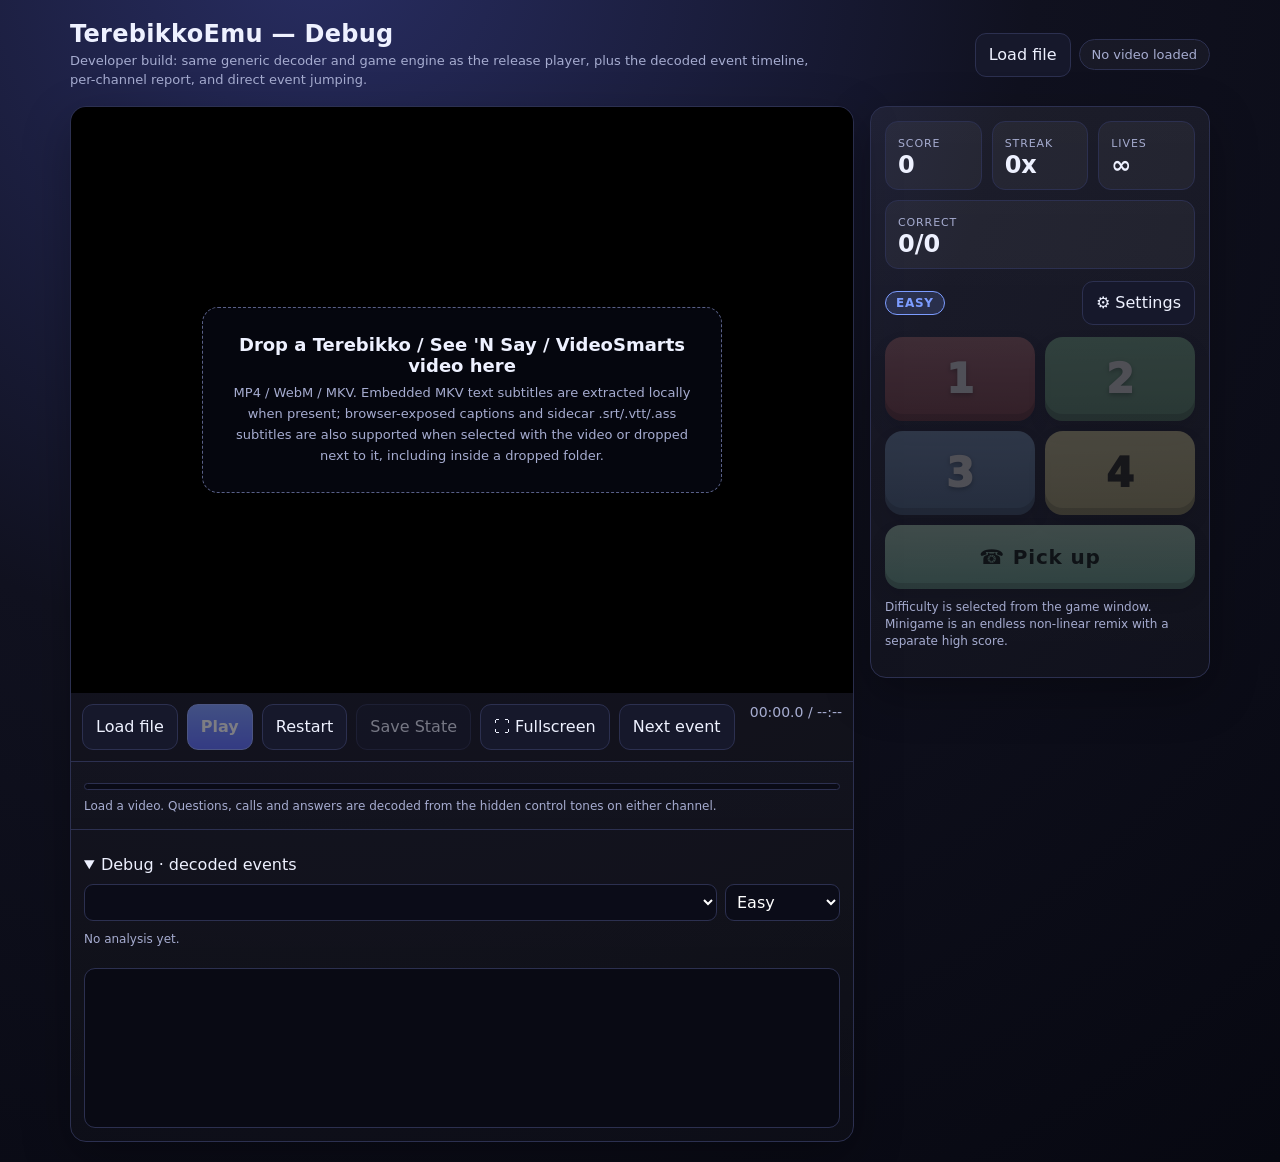
==== commit e63fd0f4: "Add Videosmarts format support" ====
--- a/web/debug.html
+++ b/web/debug.html
@@ -4,7 +4,7 @@
 <meta charset="utf-8" />
 <meta name="viewport" content="width=device-width, initial-scale=1, viewport-fit=cover" />
 <title>TerebikkoEmu — Debug</title>
-<meta name="terebikko-build" content="terebikko-debug-2026-11-04" />
+<meta name="terebikko-build" content="terebikko-debug-2026-11-05" />
 <style>
 :root{--bg:#0c0d1a;--panel:#16182b;--ink:#eef1ff;--muted:#a6acd0;--line:#2c3050;--good:#37d99a;--bad:#ff5d74;--warn:#ffd166;--accent:#7c9cff;--red:#db3545;--green:#40b96d;--blue:#4184d9;--yellow:#e4cc42;}
 *{box-sizing:border-box}
@@ -87,6 +87,13 @@
 .phoneBtn:active{transform:translateY(4px)}
 .phoneBtn:disabled{filter:grayscale(.55) brightness(.55);cursor:not-allowed;transform:none}
 .b1{background:linear-gradient(180deg,#ff6374,var(--red))}.b2{background:linear-gradient(180deg,#55d981,var(--green))}.b3{background:linear-gradient(180deg,#60a9ff,var(--blue))}.b4{background:linear-gradient(180deg,#ffe46b,var(--yellow));color:#2d2d18;text-shadow:none}
+body.videosmarts .b1{background:linear-gradient(180deg,#ffe46b,var(--yellow));color:#2d2d18;text-shadow:none}
+body.videosmarts .b2{background:linear-gradient(180deg,#60a9ff,var(--blue))}
+body.videosmarts .b3{background:linear-gradient(180deg,#55d981,var(--green))}
+body.videosmarts .b4{background:linear-gradient(180deg,#ff6374,var(--red));color:#fff;text-shadow:0 2px 5px rgba(0,0,0,.35)}
+body.videosmarts .phoneBtn{font-size:clamp(18px,6vw,38px)}
+body.videosmarts .phoneBtn:disabled{filter:none}
+body.videosmarts .phoneBtn:disabled::after{content:"";position:absolute;inset:0;border-radius:inherit;background:rgba(128,128,128,.35);pointer-events:none}
 .pickupBtn{width:100%;margin-top:10px;border:0;border-radius:16px;min-height:64px;font-size:20px;font-weight:900;letter-spacing:.04em;color:#06210f;background:linear-gradient(180deg,#8df0b0,#37d99a);box-shadow:inset 0 -6px 0 rgba(0,0,0,.16),0 9px 20px rgba(0,0,0,.22);cursor:pointer;transition:.1s}
 .pickupBtn:disabled{filter:grayscale(.6) brightness(.6);cursor:not-allowed}
 .pickupBtn.live{animation:pulse .7s ease-in-out infinite alternate}
@@ -130,6 +137,7 @@
 body.fs.fsControls aside .hud{margin-bottom:14px}
 body.fs.fsControls aside .phone{flex:1;grid-template-rows:1fr 1fr;min-height:0}
 body.fs.fsControls aside .phoneBtn{min-height:0;font-size:clamp(34px,7vh,72px);border-radius:14px}
+body.fs.fsControls.videosmarts aside .phoneBtn{font-size:clamp(18px,3.4vh,38px)}
 body.fs.fsControls aside .pickupBtn{min-height:clamp(68px,15vh,138px);font-size:clamp(20px,4vh,36px);border-radius:14px}
 body.drag:before{content:'Drop a video to load';position:fixed;z-index:9999;left:50%;top:16px;transform:translateX(-50%);padding:9px 16px;border:2px dashed var(--accent);border-radius:999px;background:rgba(12,13,25,.92);font-weight:800}
 
@@ -245,6 +253,7 @@
   body.fs.fsControls aside > div:first-of-type{display:none!important}
   body.fs.fsControls aside .phone{grid-template-columns:repeat(4,minmax(0,1fr));gap:7px;margin-top:0}
   body.fs.fsControls aside .phoneBtn{min-height:clamp(58px,10dvh,82px);font-size:clamp(26px,6dvh,38px);border-radius:11px}
+  body.fs.fsControls.videosmarts aside .phoneBtn{font-size:clamp(12px,2.5vw,18px)}
   body.fs.fsControls aside .pickupBtn{min-height:clamp(50px,8dvh,66px);margin-top:7px;font-size:clamp(17px,3.5dvh,22px);border-radius:11px}
   body.fs.fsControls .resultsCard{max-height:calc(100% - 16px)}
 }
@@ -264,7 +273,7 @@
         <video id="video" playsinline preload="metadata"></video>
         <div class="maniaTransition hidden" id="maniaTransition"><canvas class="maniaTransitionFrame old" id="maniaTransitionOld"></canvas><canvas class="maniaTransitionFrame new" id="maniaTransitionNew"></canvas></div>
         <div class="subtitleOverlay hidden" id="subtitleOverlay"></div>
-        <div class="overlay" id="emptyOverlay"><div class="drop" id="dropZone"><b>Drop a Terebikko / See 'N Say video here</b><span>MP4 / WebM / MKV. Embedded MKV text subtitles are extracted locally when present; browser-exposed captions and sidecar .srt/.vtt/.ass subtitles are also supported when selected with the video or dropped next to it, including inside a dropped folder.</span></div></div>
+        <div class="overlay" id="emptyOverlay"><div class="drop" id="dropZone"><b>Drop a Terebikko / See 'N Say / VideoSmarts video here</b><span>MP4 / WebM / MKV. Embedded MKV text subtitles are extracted locally when present; browser-exposed captions and sidecar .srt/.vtt/.ass subtitles are also supported when selected with the video or dropped next to it, including inside a dropped folder.</span></div></div>
         <div class="overlay hidden startOverlay" id="startOverlay"><div class="startButton" role="button" aria-label="Start"><div class="playGlyph">&#9654;</div></div></div>
         <div class="overlay hidden decodeOverlay" id="decodeOverlay"><div class="decodeCard"><b>Audio decode</b><div class="decodeProgress"><i id="decodeProgressBar"></i></div><div class="mini" id="decodeProgressText">Decoding audio...</div></div></div>
         <div class="overlay hidden statusOverlay" id="statusOverlay"><div class="bigStatus" id="statusText"></div></div>
@@ -294,7 +303,7 @@
       </div>
       <div class="config">
         <div class="progress"><i id="progressBar"></i></div>
-        <div class="mini" id="progressText">Load a video. Questions, calls and answers are decoded from the hidden 8 kHz pulses on either channel.</div>
+        <div class="mini" id="progressText">Load a video. Questions, calls and answers are decoded from the hidden control tones on either channel.</div>
       </div>
 
       <div class="config">
@@ -384,7 +393,7 @@
 
 <script type="text/plain" id="decoderWorkerSource">
 /*
- * Terebikko pulse decoder worker.
+ * Terebikko / See 'N Say / Videosmarts pulse decoder worker.
  * Embedded as a text/plain script by src/web/build.js so the generated HTML
  * files remain standalone (no external worker file is fetched at runtime).
  */
@@ -430,7 +439,7 @@
   if(!vals.length) return 0;
   return vals[Math.max(0, Math.min(vals.length-1, Math.floor((pct/100)*(vals.length-1))))];
 }
-function makeEnvelope(samples, sr, freq){
+function makeEnvelope(samples, sr, freq, showProgress=true){
   freq = freq || 8000;
   const step = Math.max(1, Math.round(sr * 0.001));
   const win = Math.max(24, Math.round(sr * 0.0015));
@@ -443,7 +452,7 @@
     let re=0, im=0;
     for(let n=0;n<win;n++){ const x=samples[pos+n]; re += x*cos[n]; im += x*sin[n]; }
     env[i] = Math.sqrt(re*re + im*im) / win;
-    if((i % 50000) === 0) postProgress(Math.min(70, (i / Math.max(1,bins))*70), 'Scanning 8 kHz envelope... ' + Math.round((i/Math.max(1,bins))*100) + '%');
+    if(showProgress && (i % 50000) === 0) postProgress(Math.min(70, (i / Math.max(1,bins))*70), 'Scanning ' + Math.round(freq/1000) + ' kHz envelope... ' + Math.round((i/Math.max(1,bins))*100) + '%');
   }
   return env;
 }
@@ -557,6 +566,93 @@
   }
   return packets;
 }
+// Videosmarts answer words are four 10/20 ms bursts: start bit, two answer bits,
+// stop bit. Each word is sent four times. Some 9 kHz copies append a short zero burst;
+// the A/Apple sample uses an extended final mark.
+function videosmartsMarkBit(run){
+  const len = run.e-run.s;
+  if(len>=7 && len<=13) return '0';
+  if(len>=16 && len<=24) return '1';
+  return null;
+}
+function videosmartsAnswer(data){
+  // Screen order is yellow=1, blue=2, green=3, red=4; the payload is cyclically offset.
+  return [2,3,4,1][data & 3];
+}
+function videosmartsFrameAt(runs, start){
+  if(start>=runs.length || !runs[start].v || start+7>=runs.length) return null;
+  let bits='', mark=start, extendedStop=false;
+  for(let b=0;b<4;b++){
+    if(mark>=runs.length || !runs[mark].v) return null;
+    const markLen=runs[mark].e-runs[mark].s;
+    const bit=b===3 && markLen>=25 && markLen<=36 ? '1' : videosmartsMarkBit(runs[mark]);
+    if(bit==null) return null;
+    if(b===3 && markLen>=25 && markLen<=36) extendedStop=true;
+    bits += bit;
+    if(b<3){
+      if(mark+2>=runs.length || runs[mark+1].v) return null;
+      const gap=runs[mark+1].e-runs[mark+1].s;
+      if(gap<5 || gap>17) return null;
+      mark += 2;
+    }
+  }
+  if(bits[0]!=='1' || bits[3]!=='1' || mark+1>=runs.length || runs[mark+1].v) return null;
+  const endGap=runs[mark+1].e-runs[mark+1].s;
+  let nextRun;
+  if(endGap>=12 && endGap<=30 && mark+3<runs.length && runs[mark+2].v){
+    const tail=videosmartsMarkBit(runs[mark+2]);
+    const tailGap=runs[mark+3].e-runs[mark+3].s;
+    if(tail!=='0' || runs[mark+3].v || tailGap<40) return null;
+    nextRun=mark+4;
+  } else if(endGap>=40){
+    nextRun=mark+2;
+  } else return null;
+  const data=(bits[1]==='1'?2:0) | (bits[2]==='1'?1:0);
+  const answer=extendedStop && data===0 ? 1 : videosmartsAnswer(data);
+  return {start:runs[start].s, answer, nextRun};
+}
+function parseVideosmartsAtThreshold(env, threshold){
+  const runs=[];
+  let value=env[0]>threshold, start=0;
+  for(let i=1;i<env.length;i++){
+    const v=env[i]>threshold;
+    if(v!==value){ runs.push({v:value,s:start,e:i}); value=v; start=i; }
+  }
+  runs.push({v:value,s:start,e:env.length});
+  const packets=[];
+  for(let i=0;i<runs.length;){
+    const frames=[];
+    let at=i;
+    while(frames.length<4){
+      const f=videosmartsFrameAt(runs,at);
+      if(!f) break;
+      if(frames.length){
+        const delta=f.start-frames[frames.length-1].start;
+        if(delta<120 || delta>240) break;
+      }
+      frames.push(f);
+      if(f.nextRun<0 || f.nextRun>=runs.length) break;
+      at=f.nextRun;
+    }
+    if(frames.length>=3){
+      const votes=[0,0,0,0,0];
+      for(const f of frames) votes[f.answer]++;
+      let answer=0;
+      for(let a=1;a<=4;a++) if(votes[a]>votes[answer]) answer=a;
+      if(answer>=1 && votes[answer]>=3){
+        const data=(answer+2)&3;
+        const code=8|(data<<1)|1;
+        const payload=data.toString(2).padStart(2,'0');
+        packets.push({time:frames[0].start/1000, bits:'1'+payload+'1', bytes:[code], answer,
+          answerConfidence:votes[answer]/frames.length, answerCandidate:false,
+          kind:'answer', quality:0.95, nbits:4, mode:'videosmarts'});
+        i=frames[frames.length-1].nextRun;
+        if(i>=runs.length) break;
+      } else i++;
+    } else i++;
+  }
+  return packets;
+}
 function votePulseAnswer(reads){
   const valid = (reads || []).filter(p => p.answer >= 1 && p.answer <= 4);
   if(!valid.length) return {answer:null, confidence:0};
@@ -576,6 +672,14 @@
   packets.sort((a,b)=>a.time-b.time);
   const out=[];
   for(const p of packets){
+    if(p.mode === 'videosmarts' && p.answer >= 1 && p.answer <= 4){
+      let duplicate = -1;
+      for(let i=out.length-1;i>=0;i--){
+        if(p.time-out[i].time>=0.8) break;
+        if(out[i].mode==='videosmarts' && out[i].answer===p.answer){ duplicate=i; break; }
+      }
+      if(duplicate>=0){ if(packetScore(p)>packetScore(out[duplicate])) out[duplicate]=p; continue; }
+    }
     const last = out[out.length-1];
     if(last && Math.abs(p.time-last.time)<0.035){ if(packetScore(p) > packetScore(last)) out[out.length-1] = p; }
     else out.push(p);
@@ -588,12 +692,28 @@
   const env = makeEnvelope(samples, sr, freq);
   postProgress(72, 'Choosing thresholds...');
   const base = percentile(env, 50), high = percentile(env, 99.9);
-  if(!(high > base)) return [];
   const ratios = [0.22,0.28,0.34,0.40,0.46,0.52,0.60];
+  const videosmartsRatios = [0.28,0.40,0.52];
   let all=[];
-  for(let i=0;i<ratios.length;i++){
-    all = all.concat(parseAtThreshold(env, base + ratios[i]*(high-base)));
-    postProgress(75 + (i+1)/ratios.length*22, 'Parsing pulse packets... threshold '+(i+1)+'/'+ratios.length);
+  if(high>base){
+    for(let i=0;i<ratios.length;i++){
+      const threshold=base + ratios[i]*(high-base);
+      all = all.concat(parseAtThreshold(env, threshold));
+      postProgress(75 + (i+1)/ratios.length*22, 'Parsing pulse packets... threshold '+(i+1)+'/'+ratios.length);
+    }
+    if(freq>=7500 && freq<=9500){
+      for(const ratio of videosmartsRatios) all=all.concat(parseVideosmartsAtThreshold(env,base+ratio*(high-base)));
+    }
+  }
+  // The supplied Videosmarts samples switch between 8 and 9 kHz within one tape.
+  // Inspect both carriers so a global carrier estimate cannot discard either one.
+  for(const f of [8000,9000]){
+    if(Math.abs(f-freq)<1) continue;
+    const venv=makeEnvelope(samples,sr,f,false);
+    const vbase=percentile(venv,50), vhigh=percentile(venv,99.9);
+    if(vhigh>vbase){
+      for(const ratio of videosmartsRatios) all=all.concat(parseVideosmartsAtThreshold(venv,vbase+ratio*(vhigh-vbase)));
+    }
   }
   all.sort((a,b)=>a.time-b.time);
   // Vote each answer pulse over ALL raw threshold reads before dedupe collapses them.
@@ -849,7 +969,7 @@
 const STATE_DB_NAME = 'TerebikkoEmuStateDatabase', STATE_DB_VERSION = 1, STATE_DB_STORE = 'saveStates';
 
 const G = {
-  audioBuf:null, audioDecoded:false, audioDecoding:false, audioDecodeError:null, decodeProgressTimer:null, events:[], play:[], analysis:null,
+  audioBuf:null, audioDecoded:false, audioDecoding:false, audioDecodeError:null, decodeProgressTimer:null, events:[], play:[], analysis:null, videosmarts:false,
   subtitleCues:[], subtitleLabel:'', subtitleMode:'none', subtitleTrack:null, currentFileKey:null, currentFileMeta:null,
   curIdx:0, active:null, running:false, internalSeek:false, pauseLockUntil:0,
   score:0, streak:0, best:0, lives:3, correct:0, wrong:0, ended:false,
@@ -1124,6 +1244,7 @@
   G.audioDecoding = true;
   G.audioDecodeError = null;
   G.analysis = null;
+  setVideosmartsMode(false);
   clearSubtitles();
   G.events = [];
   G.play = [];
@@ -1146,6 +1267,7 @@
   G.audioDecoding = false;
   G.audioDecodeError = msg;
   G.analysis = null;
+  setVideosmartsMode(false);
   G.events = [];
   G.play = [];
   G.mania.musicClip = null;
@@ -1696,7 +1818,7 @@
       startDecodeProgressPulse(22, 55, 'Decoding audio... Play is locked until decoding completes.');
       audioBuf = await ctx.decodeAudioData(buf.slice(0));
       stopDecodeProgressPulse();
-      setProgress(55, 'Audio decoded. Scanning channels for the 8 kHz signal...');
+      setProgress(55, 'Audio decoded. Scanning channels for control tones...');
     }catch(err){
       stopDecodeProgressPulse();
       throw new Error('No decodable audio track found. Load a video/audio file with an audio track supported by this browser.');
@@ -1717,9 +1839,10 @@
 }
 async function reanalyze(){
   if(!G.audioBuf) return;
-  setProgress(58, 'Scanning channels for the 8 kHz signal...');
+  setProgress(58, 'Scanning channels for control tones...');
   const res = await analyzeChannels(G.audioBuf, 'auto', (v,t)=>setProgress(58 + v*0.42, t));
   G.analysis = res;
+  setVideosmartsMode(res.chosen.packets.some(p=>p.mode==='videosmarts'));
   G.events = buildEvents(res.chosen.packets, {carrier:res.chosen.carrier});
   G.play = playEvents(G.events);
   G.mania.musicClip = null;
@@ -2302,6 +2425,20 @@
 }
 function buttonsEnabled(on){ document.querySelectorAll('.phoneBtn').forEach(b=>b.disabled = !on); }
 function pickupEnabled(on){ const b = $('pickupBtn'); if(b) b.disabled = !on; b && b.classList.toggle('live', on); }
+function setVideosmartsMode(on){
+  G.videosmarts = !!on;
+  if(document.body) document.body.classList.toggle('videosmarts', G.videosmarts);
+  const names = ['Yellow','Blue','Green','Red'];
+  document.querySelectorAll('.phoneBtn').forEach(b=>{
+    const answer = Number(b.dataset.answer);
+    b.textContent = G.videosmarts ? names[answer-1] : String(answer);
+  });
+  const pickup = $('pickupBtn');
+  if(pickup){
+    pickup.classList.toggle('hidden', G.videosmarts);
+    if(G.videosmarts){ pickup.disabled = true; pickup.classList.remove('live'); }
+  }
+}
 
 function updateHud(){
   setText('score', G.score);
